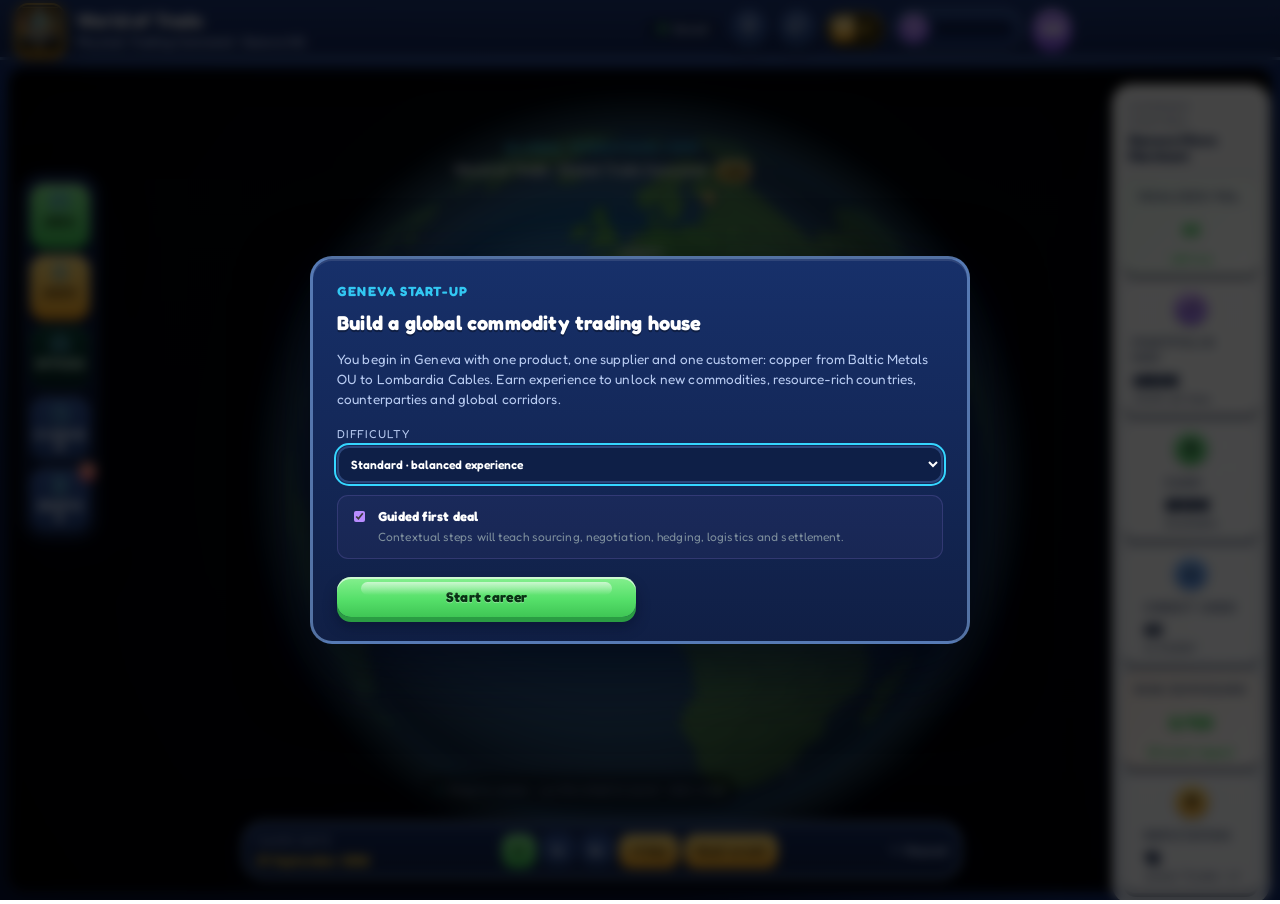
==== android-app/app/src/main/assets/www/index.html @ 99abdc1e "Add files via upload" ====
<!DOCTYPE html>
<html lang="en">
<head>
  <meta charset="UTF-8" />
  <meta name="viewport" content="width=device-width, initial-scale=1.0" />
  <meta name="description" content="World of Trade — the global physical commodity trading, shipping, supply-chain, risk and industrial strategy simulator." />
  <meta name="theme-color" content="#061334" />
  <meta name="mobile-web-app-capable" content="yes" />
  <meta name="apple-mobile-web-app-capable" content="yes" />
  <meta name="apple-mobile-web-app-status-bar-style" content="black-translucent" />
  <link rel="manifest" href="manifest.webmanifest" />
  <link rel="icon" href="world-of-trade-premium-icon-192.png" type="image/png" />
  <link rel="apple-touch-icon" href="world-of-trade-premium-icon-192.png" />
  <link rel="preload" as="image" href="world-of-trade-premium-logo.webp" type="image/webp" fetchpriority="high" />
  <link rel="preload" as="image" href="earth_day_realistic_2048.webp" type="image/webp" fetchpriority="high" />
  <title>World of Trade — Physical Commodity Trading Simulator</title>
<link rel="preconnect" href="https://fonts.googleapis.com" />
<link rel="preconnect" href="https://fonts.gstatic.com" crossorigin />
<link rel="stylesheet" href="https://fonts.googleapis.com/css2?family=Fredoka:wght@400;500;600;700&family=Baloo+2:wght@600;700;800&display=swap" />
<link rel="stylesheet" href="styles.css?v=50.0.0" />
  <link rel="stylesheet" href="native-shell.css?v=50.0.0" />
  <script>
    (() => {
      const boot = window.__WOT_BOOT__ = { startedAt: Date.now(), status: 'HTML loaded', progress: 4, failed: false };
      const getSplash = () => document.getElementById('wotSplash');
      const setStatus = (message, progress) => {
        boot.status = message || boot.status;
        if (Number.isFinite(progress)) boot.progress = Math.max(0, Math.min(100, progress));
        const status = document.getElementById('wotBootStatus');
        const fill = document.getElementById('wotBootProgress');
        if (status) status.textContent = boot.status;
        if (fill) fill.style.width = `${boot.progress}%`;
      };
      const hideSplash = () => {
        const splash = getSplash();
        if (!splash) return;
        splash.classList.add('hide');
        setTimeout(() => splash.remove(), 520);
      };
      const showFailure = error => {
        if (window.__WOT_APP_READY__) return;
        boot.failed = true;
        boot.error = error?.message || String(error || 'Unknown startup error');
        const splash = getSplash();
        if (!splash) return;
        splash.classList.add('boot-failed');
        const title = document.getElementById('wotBootTitle');
        const status = document.getElementById('wotBootStatus');
        const recovery = document.getElementById('wotBootRecovery');
        if (title) title.textContent = 'Startup needs repair';
        if (status) status.textContent = 'A required game file is missing or an old cached version is active.';
        if (recovery) recovery.hidden = false;
      };
      window.__WOT_SET_BOOT_STATUS__ = setStatus;
      window.__WOT_BOOT_FAIL__ = showFailure;
      window.__WOT_CONTINUE_BASIC__ = () => {
        document.body.classList.add('webgl-fallback');
        hideSplash();
      };
      window.__WOT_REPAIR_AND_RELOAD__ = async () => {
        setStatus('Clearing old game cache…', 12);
        try {
          if ('caches' in window) {
            const keys = await caches.keys();
            await Promise.all(keys.filter(key => key.startsWith('world-of-trade-') || key.startsWith('shippy-')).map(key => caches.delete(key)));
          }
          if ('serviceWorker' in navigator) {
            const registrations = await navigator.serviceWorker.getRegistrations();
            await Promise.all(registrations.map(registration => registration.unregister()));
          }
        } catch (error) { console.warn('Cache repair was partial', error); }
        const url = new URL(location.href);
        url.searchParams.set('repair', Date.now().toString());
        location.replace(url.toString());
      };
      window.addEventListener('wot-ready', () => {
        const wait = Math.max(0, 420 - (Date.now() - boot.startedAt));
        setTimeout(hideSplash, wait);
      }, { once: true });
      window.addEventListener('unhandledrejection', event => {
        if (!window.__WOT_APP_READY__) showFailure(event.reason);
      });
      setTimeout(() => {
        if (!window.__WOT_APP_READY__) showFailure(new Error('Startup timeout'));
      }, 10000);
    })();
  </script>
</head>
<body>
  <div class="wot-splash" id="wotSplash" aria-hidden="true">
    <div class="wot-splash-inner">
      <img class="wot-splash-logo" src="world-of-trade-premium-logo.webp" width="760" height="683" alt="World of Trade — Physical Commodity Trading">
      <div class="wot-splash-loader"><span id="wotBootProgress"></span></div>
      <div class="wot-boot-title" id="wotBootTitle">World of Trade</div>
      <div class="wot-boot-status" id="wotBootStatus">Loading game files…</div>
      <div class="wot-boot-recovery" id="wotBootRecovery" hidden>
        <button type="button" onclick="window.__WOT_REPAIR_AND_RELOAD__()">Repair cache and reload</button>
        <button type="button" class="secondary" onclick="window.__WOT_CONTINUE_BASIC__()">Open basic interface</button>
        <small>Your saved career will not be deleted.</small>
      </div>
    </div>
  </div>
  <div class="app-shell">
    <header class="topbar">
      <div class="brand-block">
        <div class="brand-mark"><img src="world-of-trade-premium-icon-192.png" width="48" height="48" alt="World of Trade logo"></div>
        <div>
          <div class="brand-name">World of Trade <span class="prestige-badge hidden" id="prestigeBadge" title="Prestige level"></span></div>
          <div class="brand-subtitle" data-i18n="brand.subtitle">Physical Trading Command · Geneva HQ</div>
        </div>
      </div>

      <div class="top-metrics open" id="overviewPanel" aria-label="Always visible company metrics" aria-hidden="false">
        <div class="metrics-rail-title"><span>Company control</span><strong id="stageMetric">Geneva Micro Merchant</strong></div>
        <div class="top-metric pnl-rail"><span>Realized P&amp;L</span><strong id="realizedPnlMetric">$0</strong><small id="activePnlRail">$0 live</small></div>
        <div class="top-metric"><span data-term="nav" data-i18n="metric.nav">Portfolio NAV</span><strong id="navMetric">$500K</strong><small id="navDelta">Base 100</small></div>
        <div class="top-metric"><span data-i18n="metric.cash">Cash</span><strong id="cashMetric">$500K</strong><small id="cashDelta">Available</small></div>
        <div class="top-metric"><span data-term="creditline" data-i18n="metric.credit">Credit used</span><strong id="creditMetric">$0</strong><small id="creditSub">of $1.50M</small></div>
        <div class="top-metric risk-rail"><span>Risk exposure</span><strong id="riskMetric">0/100</strong><small id="riskImpactMetric">$0 event impact</small></div>
        <div class="top-metric"><span data-i18n="metric.reputation">Reputation</span><strong id="repMetric">12</strong><small id="rankMetric">Micro Merchant · L1</small></div>
      </div>

      <div class="top-actions">
        <div class="save-status" id="saveStatus" role="status" aria-live="polite"><span></span><b>Saved</b></div>
        <button class="icon-button install-button hidden" id="installButton" data-i18n-title="btn.install" title="Install World of Trade" aria-label="Install app">⬇</button>
        <button class="icon-button notif-button" id="openNotificationsButton" data-i18n-title="btn.notifications" title="Notifications" aria-label="Notifications">🔔<em class="notif-badge hidden" id="notificationsBadge">0</em></button>
        <button class="icon-button" id="resetButton" data-i18n-title="btn.newCareer" title="New career" aria-label="New career">↻</button>
        <div class="gold-chip" id="goldChip" data-i18n-title="gold.title" title="Gold bars">
          <span class="gold-ic"></span><b id="goldBarsLabel">0</b>
        </div>
        <div class="xp-chip" id="xpChip" title="Experience level">
          <span class="xp-star"><b id="xpLevelLabel">1</b></span>
          <div class="xp-bar"><span id="xpFill"></span></div>
        </div>
        <button class="profile-button" id="profileButton" data-i18n-title="btn.profile" title="Player profile" aria-label="Open player profile">GB</button>
      </div>
    </header>

    <main class="game-layout">
      <aside class="left-panel glass-panel" id="leftDrawer" aria-hidden="true">
        <div class="drawer-head"><div><span class="eyebrow">Command center</span><strong id="drawerTitle">Trading desk</strong></div><button class="icon-button small" id="closeLeftPanel" aria-label="Close menu">×</button></div>
        <!-- v46 · navigazione a due livelli: 5 aree, poi le schede dell'area attiva -->
        <div class="panel-groups" id="panelGroups" role="tablist" aria-label="Panel areas"></div>
        <div class="panel-tabs" id="panelTabs" role="tablist">
          <button class="panel-tab active" data-left-tab="portfolio" data-group="desk">Desk</button>
          <button class="panel-tab" data-left-tab="opportunities" data-group="desk">Market</button>
          <button class="panel-tab rival-tab" data-left-tab="rivals" data-group="desk">Rivals</button>
          <button class="panel-tab" data-left-tab="counterparties" data-group="desk">Network</button>

          <button class="panel-tab" data-left-tab="inventory" data-group="ops">Inventory</button>
          <button class="panel-tab" data-left-tab="operations" data-group="ops">Operations</button>
          <button class="panel-tab supply-tab" data-left-tab="supply" data-group="ops">Supply</button>
          <button class="panel-tab contracts-tab" data-left-tab="contracts" data-group="ops">Contracts</button>
          <button class="panel-tab" data-left-tab="fleet" data-group="ops">Fleet</button>

          <button class="panel-tab" data-left-tab="risk" data-group="riskfin">Risk</button>
          <button class="panel-tab" data-left-tab="finance" data-group="riskfin">Treasury</button>
          <button class="panel-tab compliance-tab" data-left-tab="compliance" data-group="riskfin">Compliance</button>
          <button class="panel-tab performance-tab" data-left-tab="performance" data-group="riskfin">Performance</button>
          <button class="panel-tab" data-left-tab="events" data-group="riskfin">World</button>

          <button class="panel-tab strategy-tab" data-left-tab="strategy" data-group="growth">Strategy</button>
          <button class="panel-tab expansion-tab" data-left-tab="expansion" data-group="growth">Expansion</button>
          <button class="panel-tab empire-tab" data-left-tab="empire" data-group="growth">Empire</button>
          <button class="panel-tab shop-tab" data-left-tab="shop" data-group="growth">Shop</button>
          <button class="panel-tab" data-left-tab="hq" data-group="growth">HQ</button>

          <button class="panel-tab" data-left-tab="career" data-group="career">Career</button>
          <button class="panel-tab leaderboard-tab" data-left-tab="leaderboard" data-group="career">Ranking</button>
          <button class="panel-tab" data-left-tab="academy" data-group="career">Academy</button>
        </div>

        <section id="left-portfolio" class="left-section active">
          <div class="portfolio-hero">
            <span class="eyebrow">Equity curve</span>
            <div class="portfolio-value" id="portfolioValue">$1,000,000</div>
            <div class="portfolio-return" id="portfolioReturn">0.0% since inception</div>
            <svg id="equityChart" viewBox="0 0 260 72" preserveAspectRatio="none" aria-label="Portfolio performance">
              <defs>
                <linearGradient id="equityFillUp" x1="0" y1="0" x2="0" y2="1">
                  <stop offset="0%" stop-color="rgba(97,242,166,.42)"/><stop offset="100%" stop-color="rgba(97,242,166,0)"/>
                </linearGradient>
                <linearGradient id="equityFillDown" x1="0" y1="0" x2="0" y2="1">
                  <stop offset="0%" stop-color="rgba(255,100,121,.38)"/><stop offset="100%" stop-color="rgba(255,100,121,0)"/>
                </linearGradient>
              </defs>
              <path id="equityArea" d=""/><polyline id="equityLine" points=""/>
            </svg>
          </div>
          <div class="mini-stats">
            <div><span>Invested</span><strong id="investedMetric">$0</strong></div>
            <div><span>Active P&amp;L</span><strong id="activePnlMetric">$0</strong></div>
            <div><span>Closed deals</span><strong id="completedMetric">0</strong></div>
            <div><span>Credit available</span><strong id="creditAvailableMetric">$6.00M</strong></div>
          </div>
          <div class="section-head"><div><span class="eyebrow">Deal book</span><h2>Active operations</h2></div><span class="count-chip" id="activeCount">0</span></div>
          <div id="activeDealsList" class="deal-list"></div>
          <div class="section-head history-head"><div><span class="eyebrow">Track record</span><h2>Latest results</h2></div></div>
          <div id="historyList" class="history-list"></div>
        </section>

        <section id="left-inventory" class="left-section">
          <div class="section-copy"><span class="eyebrow">Physical inventory</span><h2>Cargo under control</h2><p>Track quantity, value, location and operational phase for every physical cargo.</p></div>
          <div class="inventory-summary" id="inventorySummary"></div><div id="inventoryList" class="inventory-list"></div>
        </section>

        <section id="left-operations" class="left-section">
          <div class="section-copy"><span class="eyebrow">Operations center</span><h2>Contracts, transport and documents</h2><p>Monitor execution, carriers, storage, document readiness and operational blockers.</p></div>
          <div class="operations-summary" id="operationsSummary"></div><div id="operationsList" class="operations-list"></div>
        </section>

        <section id="left-supply" class="left-section supply-section">
          <div class="section-copy"><span class="eyebrow">Supply chain control tower</span><h2>Resilience, capacity and procurement</h2><p>Monitor congestion, cargo-at-risk and long-term supplier commitments across the global network.</p></div>
          <div id="supplyChainSummary" class="supply-chain-summary"></div>
          <div class="section-head history-head"><div><span class="eyebrow">Network conditions</span><h2>Route congestion</h2></div></div>
          <div id="routeConditionList" class="route-condition-list"></div>
          <div class="section-head history-head"><div><span class="eyebrow">Strategic sourcing</span><h2>Procurement agreements</h2></div></div>
          <div id="procurementAgreementList" class="procurement-agreement-list"></div>
          <div class="section-head history-head"><div><span class="eyebrow">Cargo exposure</span><h2>Inventory in motion</h2></div></div>
          <div id="supplyChainCargoList" class="supply-cargo-list"></div>
        </section>

        <section id="left-contracts" class="left-section contracts-section">
          <div class="section-copy"><span class="eyebrow">Contracts &amp; credit</span><h2>Contract lifecycle and receivables</h2><p>Track nominations, delivery, invoices, buyer limits and cash collection after the physical cargo has arrived.</p></div>
          <div id="contractSummary" class="contract-summary"></div>
          <div class="section-head history-head"><div><span class="eyebrow">Live contracts</span><h2>Execution lifecycle</h2></div></div>
          <div id="contractList" class="contract-list"></div>
          <div class="section-head history-head"><div><span class="eyebrow">Receivables ledger</span><h2>Invoices and collection</h2></div></div>
          <div id="receivableList" class="receivable-list"></div>
          <div class="section-head history-head"><div><span class="eyebrow">Credit committee</span><h2>Limit requests</h2></div></div>
          <div id="creditRequestList" class="credit-request-list"></div>
        </section>

        <section id="left-fleet" class="left-section">
          <div class="section-copy"><span class="eyebrow">Fleet desk</span><h2>Vessels and chartering</h2><p>Charter logistics assets, assign them to deals and monitor capacity, position and remaining days.</p></div>
          <div class="fleet-summary" id="fleetSummary"></div><div id="fleetList" class="fleet-list"></div>
          <div class="section-head history-head"><div><span class="eyebrow">Charter market</span><h2>Available assets</h2></div></div>
          <div id="charterMarketList" class="fleet-list charter-market-list"></div>
        </section>

        <section id="left-risk" class="left-section">
          <div class="section-copy"><span class="eyebrow">Risk dashboard</span><h2>Desk exposures</h2><p>Monitor flat-price risk, FX, concentration, liquidity and credit utilization.</p></div>
          <div id="riskDashboard" class="risk-dashboard"></div>
        </section>

        <section id="left-opportunities" class="left-section">
          <div class="section-copy"><span class="eyebrow">Opportunity market</span><h2>Choose where to trade</h2><p>Compare return, capital, duration and risk. Offers refresh every week.</p></div>
          <div id="marketCycleSummary" class="market-cycle-summary"></div><div id="opportunityList" class="opportunity-list"></div>
        </section>

        <section id="left-rivals" class="left-section rivals-section">
          <div class="section-copy"><span class="eyebrow">Competitive intelligence</span><h2>AI rival desks</h2><p>Simulated trading houses compete for the same tenders. Their activity changes margins, acceptance probability and availability.</p></div>
          <div id="rivalSummary" class="rival-summary"></div>
          <div id="rivalOpportunityList" class="rival-opportunity-list"></div>
          <div class="section-head history-head"><div><span class="eyebrow">Scouting</span><h2>Rival desks</h2></div></div>
          <div id="rivalRoster" class="rival-roster"></div>
          <div class="section-head history-head"><div><span class="eyebrow">Tender tape</span><h2>Recent awards</h2></div></div>
          <div id="rivalFeed" class="rival-feed"></div>
        </section>

        <section id="left-strategy" class="left-section strategy-section">
          <div class="section-copy"><span class="eyebrow">Board &amp; market cycle</span><h2>Trading house strategy</h2><p>Choose a desk doctrine, read seasonal physical demand and build toward an integrated global merchant.</p></div>
          <div id="strategySummary" class="strategy-summary"></div>
          <div class="section-head history-head"><div><span class="eyebrow">Seasonal flow</span><h2>Demand pulse</h2></div></div>
          <div id="seasonDemandGrid" class="season-demand-grid"></div>
          <div class="section-head history-head"><div><span class="eyebrow">Desk doctrine</span><h2>Operating model</h2></div></div>
          <div id="doctrineList" class="doctrine-list"></div>
          <div class="section-head history-head"><div><span class="eyebrow">Board mandate</span><h2>Long-term objectives</h2></div></div>
          <div id="boardMandates" class="board-mandates"></div>
        </section>

        <section id="left-expansion" class="left-section expansion-section">
          <div class="section-copy"><span class="eyebrow">Strategic growth office</span><h2>Build the merchant house</h2><p>Upgrade Geneva HQ, open offices around the world, specialise the desk, earn market credibility and build a multinational commodity merchant.</p></div>
          <div id="expansionSummary" class="expansion-summary"></div>
          <div class="section-head history-head"><div><span class="eyebrow">Geneva headquarters</span><h2>HQ development roadmap</h2></div></div>
          <div id="hqGrowthPanel" class="hq-growth-panel"></div>
          <div class="section-head history-head"><div><span class="eyebrow">International footprint</span><h2>Global office network</h2></div></div>
          <div id="globalOfficeSummary" class="global-office-summary"></div>
          <div id="officeUnlockRoadmap" class="office-unlock-roadmap"></div>
          <div id="globalOfficePipeline" class="global-office-pipeline"></div>
          <div id="globalOfficeNetwork" class="global-office-network"></div>
          <div class="section-head history-head"><div><span class="eyebrow">Trading identity</span><h2>Desk specialisation</h2></div></div>
          <div id="deskSpecialisationList" class="desk-specialisation-list"></div>
          <div class="section-head history-head"><div><span class="eyebrow">Commercial franchise</span><h2>Market reputation</h2></div></div>
          <div id="marketReputationGrid" class="market-reputation-grid"></div>
          <div class="section-head history-head"><div><span class="eyebrow">Long-term business</span><h2>Framework &amp; offtake agreements</h2></div></div>
          <div id="commercialFrameworkList" class="commercial-framework-list"></div>
          <div class="section-head history-head"><div><span class="eyebrow">Crisis management</span><h2>Active response playbooks</h2></div></div>
          <div id="crisisResponseList" class="crisis-response-list"></div>
        </section>

        <section id="left-counterparties" class="left-section">
          <div class="section-copy"><span class="eyebrow">Commercial network</span><h2>Buyers and suppliers</h2><p>Commercial relationships change with punctuality, claims, execution and results.</p></div>
          <div id="counterpartySummary" class="network-summary"></div><div id="counterpartyList" class="counterparty-list"></div>
        </section>


        <section id="left-compliance" class="left-section compliance-section">
          <div class="section-copy"><span class="eyebrow">Compliance desk</span><h2>KYC, sanctions and decision journal</h2><p>Clear higher-risk routes, monitor live cargoes and review the decisions that shaped the desk’s P&amp;L.</p></div>
          <div id="complianceSummary" class="compliance-summary"></div>
          <div class="section-head history-head"><div><span class="eyebrow">Review queue</span><h2>Enhanced due diligence</h2></div></div>
          <div id="complianceQueue" class="compliance-queue"></div>
          <div class="section-head history-head"><div><span class="eyebrow">Live monitoring</span><h2>Active cargo compliance</h2></div></div>
          <div id="complianceActiveDeals" class="compliance-active-list"></div>
          <div class="section-head history-head"><div><span class="eyebrow">Decision audit trail</span><h2>Trade journal</h2></div></div>
          <div id="tradeJournalList" class="trade-journal-list"></div>
        </section>

        <section id="left-events" class="left-section">
          <div class="section-copy"><span class="eyebrow">Global risk intelligence</span><h2>Geopolitics, macro, weather and execution risk</h2><p>Every shock changes prices, freight, financing, credit, timing and the P&amp;L of your commodity trading firm.</p></div>
          <div id="worldSummary" class="world-summary"></div><div id="worldEventList" class="world-event-list"></div>
        </section>

        <section id="left-finance" class="left-section">
          <div class="section-copy"><span class="eyebrow">Treasury desk</span><h2>Funding and collateral</h2><p>Manage credit, trade finance, futures collateral, interest and margin calls.</p></div>
          <div id="financeSummary" class="finance-summary"></div><div id="financeDealList" class="finance-list"></div>
          <div class="section-head history-head"><div><span class="eyebrow">Banking network</span><h2>Available facilities</h2></div></div><div id="bankingList" class="finance-list"></div>
        </section>

        <section id="left-performance" class="left-section performance-section">
          <div class="section-copy"><span class="eyebrow">Performance office</span><h2>P&amp;L, capital and scenario lab</h2><p>Explain earnings, set the board liquidity mandate and test whether the trading house survives severe market shocks.</p></div>
          <div id="performanceSummary" class="performance-summary"></div>
          <div class="section-head history-head"><div><span class="eyebrow">Management accounts</span><h2>P&amp;L attribution</h2></div></div>
          <div id="pnlAttribution" class="pnl-attribution"></div>
          <div class="section-head history-head"><div><span class="eyebrow">Board capital mandate</span><h2>Capital allocation policy</h2></div></div>
          <div id="capitalPolicyList" class="capital-policy-list"></div>
          <div class="section-head history-head"><div><span class="eyebrow">Risk laboratory</span><h2>Stress scenarios</h2></div></div>
          <div id="stressScenarioList" class="stress-scenario-list"></div>
          <div id="stressResult" class="stress-result"></div>
        </section>

        <section id="left-academy" class="left-section">
          <div class="section-copy"><span class="eyebrow">WoT Academy</span><h2>Learn by trading</h2><p>Short lessons, quizzes and a glossary linked to real operations.</p></div>
          <div id="academySummary" class="academy-summary"></div><div id="academyLessonList" class="academy-list"></div>
          <div class="section-head history-head"><div><span class="eyebrow">Glossary</span><h2>Key concepts</h2></div></div><div id="glossaryList" class="glossary-list"></div>
        </section>


        <section id="left-shop" class="left-section shop-section">
          <div class="shop-hero">
            <div class="shop-hero-icon">▦</div>
            <div><span class="eyebrow">Trading empire store</span><h2>Build permanent capacity</h2><p>Purchase vessels, warehouses and logistics infrastructure. Every order occupies a project team until delivery and creates permanent operating advantages.</p></div>
          </div>
          <div id="shopSummary" class="shop-summary"></div>
          <div class="section-head history-head"><div><span class="eyebrow">Project teams</span><h2>Orders under construction</h2></div><span class="count-chip" id="shopQueueCount">0</span></div>
          <div id="shopBuildQueue" class="shop-build-queue"></div>
          <div class="shop-category-tabs" id="shopCategoryTabs">
            <button class="active" data-shop-category="all">All</button>
            <button data-shop-category="fleet">Ships</button>
            <button data-shop-category="storage">Warehouses</button>
            <button data-shop-category="infrastructure">Infrastructure</button>
          </div>
          <div id="shopCatalogList" class="shop-catalog-list"></div>
        </section>

        <section id="left-empire" class="left-section empire-section">
          <div class="section-copy"><span class="eyebrow">Vertical integration</span><h2>Build your trading empire</h2><p>Invest in upstream, midstream and downstream. Each asset requires capital and construction time, then generates income and permanent advantages.</p></div>
          <div id="investmentSummary" class="investment-summary"></div>
          <div id="builderQueue" class="builder-queue"></div>
          <div class="empire-chain-tabs" id="empireChainTabs">
            <button class="active" data-empire-chain="all">All</button><button data-empire-chain="upstream">Upstream</button><button data-empire-chain="midstream">Midstream</button><button data-empire-chain="downstream">Downstream</button>
          </div>
          <div id="investmentList" class="investment-list"></div>
        </section>

        <section id="left-hq" class="left-section">
          <div class="section-copy"><span class="eyebrow">Trading house</span><h2>HQ management</h2><p>Build and manage international offices, project teams and specialist staff across the global trading network.</p></div>
          <div id="hqSummary" class="management-summary"></div><div id="officeList" class="management-list"></div>
          <div class="section-head history-head"><div><span class="eyebrow">Team</span><h2>Specialists</h2></div></div><div id="staffList" class="management-list"></div>
        </section>

        <section id="left-career" class="left-section">
          <div class="section-copy"><span class="eyebrow">Career progression</span><h2>Role and missions</h2><p>Build your track record and progress from Junior Trader to Global Desk Head.</p></div>
          <div id="careerSummary" class="management-summary"></div><div id="missionList" class="mission-list"></div>
          <div class="section-head" style="margin-top:24px"><div><span class="eyebrow">Trading analytics</span><h2>Performance breakdown</h2></div></div>
          <div id="analyticsPanel" class="analytics-panel"></div>
          <div class="section-head history-head"><div><span class="eyebrow">Milestones</span><h2>Achievements</h2></div></div>
          <div id="achievementGrid" class="achievement-grid"></div>
        </section>

        <section id="left-leaderboard" class="left-section leaderboard-section">
          <div class="section-copy"><span class="eyebrow">Career League</span><h2>World of Trade Ranking</h2><p>Compare your trading house by rating, P&amp;L, operations and risk discipline.</p></div>
          <div id="leaderboardSummary" class="leaderboard-summary"></div>
          <div id="leaderboardProfile" class="leaderboard-profile"></div>
          <div id="leaderboardTable" class="leaderboard-table"></div>
          <div class="section-head history-head"><div><span class="eyebrow">Season archive</span><h2>Season history</h2></div></div>
          <div id="seasonHistory" class="season-history"></div>
        </section>
      </aside>

      <section class="globe-stage" id="globeStage">
        <canvas id="earthCanvas" aria-hidden="true"></canvas>
        <canvas id="globeCanvas" aria-label="Interactive global-trading globe"></canvas>
        <div class="earth-loading" id="earthLoading"><span></span><strong>Loading realistic Earth</strong></div>

        <nav class="command-dock left-command-rail" aria-label="Main commands">
          <button class="command-button primary" id="openDeskButton" aria-label="Open command center"><span>☰</span><b data-i18n="dock.desk">Desk</b></button>
          <button class="command-button shop-command" id="openShopButton" aria-label="Open trading empire shop" title="Trading Empire Shop · S"><span>▦</span><b data-i18n="dock.shop">Shop</b><em class="command-badge hidden" id="shopBadge">0</em></button>
          <button class="command-button offices-command" id="openOfficesButton" aria-label="Open global office network" title="Global Office Network · O"><span>⌂</span><b>Offices</b><em class="command-badge hidden" id="officeBadge">0</em></button>
          <button class="command-button" id="toggleOverviewButton" aria-label="Focus permanent company metrics"><span>◇</span><b data-i18n="dock.overview">Overview</b></button>
          <button class="command-button briefing-command" id="openBriefingButton" aria-label="Open daily briefing" title="Daily briefing · B"><span>☷</span><b data-i18n="dock.briefing">Briefing</b><em class="command-badge hidden" id="briefingBadge">0</em></button>
        </nav>
        <nav class="utility-dock right-command-rail" aria-label="World controls">
          <button class="command-button" id="toggleMarketsButton" aria-label="Show markets"><span>⌁</span><b data-i18n="dock.markets">Markets</b></button>
          <button class="command-button" id="toggleLayersButton" aria-label="Show layers"><span>◎</span><b data-i18n="dock.layers">Layers</b></button>
          <button class="command-button icon-only" id="openSearchButton" aria-label="Search the world" title="Search · Ctrl K"><span>⌕</span><b data-i18n="dock.search">Search</b></button>
          <button class="command-button icon-only" id="openShortcutsButton" aria-label="Keyboard shortcuts" title="Keyboard shortcuts · ?"><span>⌨</span><b data-i18n="dock.keys">Keys</b></button>
          <button class="command-button icon-only" id="openGlossaryButton" aria-label="Trading glossary" title="Trading glossary · G"><span>📖</span><b data-i18n="dock.glossary">Glossary</b></button>
        </nav>
        <button class="map-clean-button" id="cleanViewButton" aria-label="Hide all panels">Full globe</button>
        <div class="drawer-backdrop" id="drawerBackdrop" aria-hidden="true"></div>

        <div class="globe-header">
          <div><span class="eyebrow">Global operations view</span><h1>World of Trade · Global Trade Command <span class="version-badge">v50</span></h1></div>
          <div class="market-strip" id="marketStrip" aria-label="Markets" aria-hidden="true">
            <div class="market-ticker"><span>Copper</span><strong id="copperPrice">$9,500/t</strong><small id="copperMove">+0.0%</small><i class="ticker-spark" id="copperSpark"></i><em id="copperTermStructure" class="term-struct"></em></div>
            <div class="market-ticker"><span>Aluminium</span><strong id="aluminiumPrice">$2,450/t</strong><small id="aluminiumMove">+0.0%</small><i class="ticker-spark" id="aluminiumSpark"></i><em id="aluminiumTermStructure" class="term-struct"></em></div>
            <div class="market-ticker"><span>Urea</span><strong id="ureaPrice">$360/t</strong><small id="ureaMove">+0.0%</small><i class="ticker-spark" id="ureaSpark"></i><em id="ureaTermStructure" class="term-struct"></em></div>
            <div class="market-ticker"><span>Crude</span><strong id="crudePrice">$78.50/bbl</strong><small id="crudeMove">+0.0%</small><i class="ticker-spark" id="crudeSpark"></i><em id="crudeTermStructure" class="term-struct"></em></div>
            <div class="market-ticker"><span>Wheat</span><strong id="wheatPrice">$245/t</strong><small id="wheatMove">+0.0%</small><i class="ticker-spark" id="wheatSpark"></i><em id="wheatTermStructure" class="term-struct"></em></div>
            <div class="market-ticker"><span>Iron ore</span><strong id="ironorePrice">$108/t</strong><small id="ironoreMove">+0.0%</small><i class="ticker-spark" id="ironoreSpark"></i><em id="ironoreTermStructure" class="term-struct"></em></div>
            <div class="market-ticker"><span>Coffee</span><strong id="coffeePrice">$4,200/t</strong><small id="coffeeMove">+0.0%</small><i class="ticker-spark" id="coffeeSpark"></i><em id="coffeeTermStructure" class="term-struct"></em></div>
            <div class="market-ticker"><span>EUR/USD</span><strong id="eurusdPrice">1.1000</strong><small id="eurusdMove">+0.0%</small></div>
            <div class="market-ticker"><span>Freight</span><strong id="freightPrice">100.0</strong><small id="freightMove">+0.0%</small></div>
            <div class="market-ticker"><span>Zinc</span><strong id="zincPrice">$2,800/t</strong><small id="zincMove">+0.0%</small><i class="ticker-spark" id="zincSpark"></i><em id="zincTermStructure" class="term-struct"></em></div>
            <div class="market-ticker"><span>Nickel</span><strong id="nickelPrice">$16,000/t</strong><small id="nickelMove">+0.0%</small><i class="ticker-spark" id="nickelSpark"></i><em id="nickelTermStructure" class="term-struct"></em></div>
            <div class="market-ticker"><span>LNG</span><strong id="lngPrice">$12.50/MMBtu</strong><small id="lngMove">+0.0%</small><i class="ticker-spark" id="lngSpark"></i></div>
          </div>
        </div>

        <div class="world-event-ticker hidden" id="worldEventTicker"><span>Global alert</span><strong id="worldEventTickerText"></strong><button id="openWorldEventsButton">Open intelligence</button></div>

        <div class="layer-controls" id="layerControls" aria-label="Globe layers" aria-hidden="true">
          <button class="layer-button active" data-layer="opportunities"><span class="layer-icon">◎</span>Opportunities</button>
          <button class="layer-button active" data-layer="portfolio"><span class="layer-icon">↗</span>Portfolio</button>
          <button class="layer-button" data-layer="risk"><span class="layer-icon">!</span>Risk</button>
          <button class="layer-button active" data-layer="logistics"><span class="layer-icon">⌁</span>Logistics</button>
          <div class="layer-separator"></div>
          <button class="layer-button active" data-globe-option="labels"><span class="layer-icon">Aa</span>Labels</button>
          <button class="layer-button active" data-globe-option="clouds"><span class="layer-icon">☁</span>Clouds</button>
          <button class="layer-button active" data-globe-option="night"><span class="layer-icon">◐</span>Night lights</button>
          <button class="layer-button" data-globe-option="autoRotate"><span class="layer-icon">↻</span>Auto rotate</button>
          <button class="layer-button" data-globe-option="cinematic"><span class="layer-icon">□</span>Cinematic</button>
        </div>

        <div class="globe-tooltip" id="globeTooltip" aria-hidden="true"></div>
        <section class="live-tracker" id="liveTracker" aria-hidden="true">
          <div class="tracker-head"><div><span>Live cargo</span><strong id="trackerTitle">Cargo</strong></div><button id="closeTrackerButton" aria-label="Close tracker">×</button></div>
          <div class="tracker-route" id="trackerRoute">Origin → Destination</div>
          <div class="tracker-progress"><span id="trackerProgressBar"></span></div>
          <div class="tracker-grid">
            <div><span>Progress</span><strong id="trackerProgress">0%</strong></div>
            <div><span>ETA</span><strong id="trackerEta">—</strong></div>
            <div><span>Mode</span><strong id="trackerMode">—</strong></div>
            <div><span>Live P&amp;L</span><strong id="trackerPnl">$0</strong></div>
          </div>
          <div class="tracker-actions"><button id="followCargoButton">Follow cargo</button><button id="openCargoButton">Open deal</button></div>
        </section>

        <section class="briefing-panel" id="briefingPanel" aria-hidden="true">
          <div class="briefing-head">
            <div><span class="eyebrow">Daily command brief</span><h2 id="briefingTitle">Trading priorities</h2></div>
            <button id="closeBriefingButton" aria-label="Close briefing">×</button>
          </div>
          <div class="briefing-date" id="briefingDate"></div>
          <div class="briefing-scorecard" id="briefingScorecard"></div>
          <div class="briefing-priorities" id="briefingPriorities"></div>
          <div class="briefing-actions" id="briefingActions"></div>
        </section>

        <!-- v47 · riflettore del tutorial: ritaglia l'elemento di cui si sta parlando -->
    <div class="tutorial-spotlight" id="tutorialSpotlight" hidden aria-hidden="true"></div>
    <div class="tutorial-spotlight-hint" id="tutorialSpotlightHint" hidden aria-hidden="true"></div>
    <aside class="tutorial-coach" id="tutorialCoach" aria-hidden="true">
          <div class="tutorial-progress"><span id="tutorialProgressBar"></span></div>
          <div class="tutorial-topline"><span id="tutorialStepLabel">Guided career</span><button id="skipTutorialButton" aria-label="Skip guided career">Skip</button></div>
          <h3 id="tutorialTitle">Welcome to your desk</h3>
          <p id="tutorialCopy"></p>
          <div class="tutorial-actions"><button class="secondary" id="tutorialBackButton">Back</button><button id="tutorialActionButton">Continue</button></div>
        </aside>

        <div class="globe-hint" id="globeHint"><span class="mouse-icon">↔</span>Drag to rotate · use the wheel to zoom · click a hub</div>
        <div class="globe-legend" id="globeLegend" aria-hidden="true"><span><i class="legend-dot hq"></i>HQ</span><span><i class="legend-dot supplier"></i>Supplier</span><span><i class="legend-dot customer"></i>Customer</span><span><i class="legend-dot port"></i>Port</span><span><i class="legend-dot shipment"></i>Moving cargo</span><span><i class="legend-dot investment"></i>Owned asset</span></div>

        <div class="event-banner hidden" id="eventBanner"><div class="event-pulse"></div><div><span>Decision required</span><strong id="eventBannerText">Operational event</strong></div><button id="openEventButton">Open</button></div>

        <div class="time-control glass-panel">
          <div class="game-date"><span data-i18n="globe.date">Game date</span><strong id="gameDate">September 1, 2026</strong></div>
          <div class="time-buttons"><button class="time-button active" id="pauseButton" data-i18n-title="time.pause" title="Pause">Ⅱ</button><button class="time-button" data-speed="1">1×</button><button class="time-button" data-speed="5">5×</button><button class="time-button next" id="nextDayButton" data-i18n="time.day">+1 day</button><button class="time-button next" id="nextEventButton" data-i18n="time.event">Next event</button></div>
          <div class="clock-status"><span id="clockDot"></span><strong id="clockStatus">Paused</strong></div>
        </div>
      </section>

      <aside class="right-panel glass-panel" id="rightInspector" aria-hidden="true">
        <div class="inspector-topline"><span class="eyebrow" id="inspectorEyebrow">Headquarters</span><button class="icon-button small" id="closeInspector" aria-label="Close details">×</button></div>
        <div id="inspectorContent" class="inspector-content"></div>
      </aside>
    </main>
  </div>

  <div class="toast hidden" id="toast" role="status"></div>
  <div class="toast-stack" id="toastStack" aria-live="polite" aria-atomic="false"></div>

  <div class="shortcuts-overlay" id="shortcutsOverlay" aria-hidden="true" role="dialog" aria-label="Keyboard shortcuts">
    <div class="shortcuts-card">
      <div class="shortcuts-head">
        <h2 data-i18n="dlg.shortcuts.title">Keyboard shortcuts</h2>
        <button class="shortcuts-close" id="shortcutsCloseButton" aria-label="Close">×</button>
      </div>
      <div class="shortcuts-grid">
        <div class="shortcuts-col">
          <div class="shortcuts-col-title" data-i18n="shortcuts.nav">Navigation</div>
          <div class="shortcut-row"><span data-i18n="sc.command">Command center</span><kbd>Esc</kbd></div>
          <div class="shortcut-row"><span data-i18n="sc.search">Global search</span><span><kbd>Ctrl</kbd><kbd>K</kbd></span></div>
          <div class="shortcut-row"><span data-i18n="sc.market">Opportunity market</span><kbd>M</kbd></div>
          <div class="shortcut-row"><span data-i18n="sc.risk">Risk dashboard</span><kbd>R</kbd></div>
          <div class="shortcut-row"><span data-i18n="sc.perf">Performance office</span><kbd>P</kbd></div>
          <div class="shortcut-row"><span>Global office network</span><kbd>O</kbd></div>
          <div class="shortcut-row"><span data-i18n="sc.shop">Empire shop</span><kbd>S</kbd></div>
        </div>
        <div class="shortcuts-col">
          <div class="shortcuts-col-title" data-i18n="shortcuts.actions">Actions & view</div>
          <div class="shortcut-row"><span data-i18n="sc.briefing">Daily briefing</span><kbd>B</kbd></div>
          <div class="shortcut-row"><span data-i18n="sc.day">Advance one day</span><kbd>N</kbd></div>
          <div class="shortcut-row"><span data-i18n="sc.cinematic">Cinematic globe</span><kbd>F</kbd></div>
          <div class="shortcut-row"><span data-i18n="sc.glossary">Trading glossary</span><kbd>G</kbd></div>
          <div class="shortcut-row"><span data-i18n="sc.help">This help panel</span><kbd>?</kbd></div>
        </div>
      </div>
      <div class="shortcuts-foot"><span data-i18n="sc.footer">Press ? anytime to toggle this panel</span></div>
    </div>
  </div>

  <dialog id="confirmDialog" class="confirm-dialog">
    <form method="dialog"><span class="eyebrow">New career</span><h2>Reset your World of Trade career?</h2><p>Portfolio, deals, investments, ranking and reputation will return to their initial values.</p><div class="dialog-actions"><button value="cancel" class="button secondary">Cancel</button><button value="confirm" class="button danger">Reset career</button></div></form>
  </dialog>

  <dialog id="onboardingDialog" class="confirm-dialog onboarding-dialog">
    <form method="dialog"><span class="eyebrow">Geneva start-up</span><h2>Build a global commodity trading house</h2><p>You begin in Geneva with one product, one supplier and one customer: copper from Baltic Metals OU to Lombardia Cables. Earn experience to unlock new commodities, resource-rich countries, counterparties and global corridors.</p><label class="difficulty-field">Difficulty<select id="difficultySelect"><option value="guided">Guided · more capital and support</option><option value="standard" selected>Standard · balanced experience</option><option value="expert">Expert · reduced capital and liquidity</option></select></label><label class="tutorial-toggle"><input id="guidedTourToggle" type="checkbox" checked /><span><strong>Guided first deal</strong><small>Contextual steps will teach sourcing, negotiation, hedging, logistics and settlement.</small></span></label><div class="dialog-actions"><button value="start" class="button primary">Start career</button></div></form>
  </dialog>

  <dialog id="searchDialog" class="search-dialog">
    <form method="dialog">
      <div class="search-head"><span class="eyebrow">Global command</span><button value="cancel" aria-label="Close search">×</button></div>
      <label class="search-field"><span>⌕</span><input id="globalSearchInput" type="search" autocomplete="off" placeholder="Search cities, deals, commodities or functions…" /></label>
      <div class="search-results" id="globalSearchResults"></div>
      <div class="search-foot"><span>↑ ↓ navigate</span><span>Enter open</span><span>Esc close</span></div>
    </form>
  </dialog>

  <dialog id="slotDialog" class="slot-dialog">
    <form method="dialog">
      <div class="glossary-head">
        <div><span class="eyebrow" data-i18n="dlg.slots.eyebrow">Careers</span><h2 data-i18n="dlg.slots.title">Save slots</h2></div>
        <button value="close" class="glossary-close" aria-label="Close save slots">×</button>
      </div>
      <div class="slot-list" id="slotList"></div>
    </form>
  </dialog>
  <dialog id="notificationsDialog" class="notifications-dialog">
    <form method="dialog">
      <div class="glossary-head">
        <div><span class="eyebrow" data-i18n="dlg.notif.eyebrow">Activity</span><h2 data-i18n="dlg.notif.title">Notifications</h2></div>
        <button value="close" class="glossary-close" aria-label="Close notifications">×</button>
      </div>
      <div class="notifications-list" id="notificationsList"></div>
    </form>
  </dialog>
  <dialog id="dailyRewardDialog" class="daily-dialog">
    <form method="dialog">
      <div class="daily-glow"></div>
      <span class="eyebrow" data-i18n="daily.eyebrow">Market open</span>
      <h2 data-i18n="daily.title">Daily bonus</h2>
      <p class="daily-sub" id="dailyStreakSub">Day 1 in a row</p>
      <div class="daily-days" id="dailyDaysRow"></div>
      <div class="daily-reward-line" id="dailyRewardLine"></div>
      <div class="dialog-actions"><button value="claim" class="button primary" data-i18n="daily.claim">Claim</button></div>
    </form>
  </dialog>
  <div class="levelup-overlay" id="levelUpOverlay" aria-hidden="true">
    <div class="levelup-card">
      <div class="levelup-burst"></div>
      <div class="levelup-eyebrow">Level up!</div>
      <div class="levelup-badge"><span class="levelup-star">★</span><b id="levelUpNumber">2</b></div>
      <div class="levelup-title">Experience level increased</div>
      <div class="levelup-reward" id="levelUpReward">+$0 cash bonus</div>
    </div>
  </div>
  <!-- v46 · riepilogo di chiusura operazione -->
  <dialog id="settlementDialog" class="settlement-dialog">
    <form method="dialog">
      <div class="settlement-glow"></div>
      <span class="eyebrow" id="settlementVerdict">Cargo settled</span>
      <h2 id="settlementTitle">Deal</h2>
      <p class="settlement-route" id="settlementRoute"></p>
      <div class="settlement-lines" id="settlementLines"></div>
      <div class="settlement-total-row"><span>Net result</span><strong class="settlement-total" id="settlementTotal">$0</strong></div>
      <div class="dialog-actions"><button value="close" class="button primary">Continue trading</button></div>
    </form>
  </dialog>
  <dialog id="glossaryDialog" class="glossary-dialog">
    <form method="dialog">
      <div class="glossary-head">
        <div><span class="eyebrow" data-i18n="dlg.glossary.eyebrow">Reference</span><h2 data-i18n="dlg.glossary.title">Trading glossary</h2></div>
        <button value="close" class="glossary-close" aria-label="Close glossary">×</button>
      </div>
      <div class="glossary-list" id="glossaryDialogList"></div>
    </form>
  </dialog>
  <dialog id="victoryDialog" class="victory-dialog">
    <form method="dialog">
      <div class="victory-glow"></div>
      <div class="victory-crest">★</div>
      <span class="eyebrow">Integrated Major reached</span>
      <h2 id="victoryTitle">You've built a global trading house</h2>
      <p id="victoryCopy">Your enterprise valuation has crossed $50M — the top tier of the industry. Claim prestige to start a new career with permanent advantages, or keep building your empire.</p>
      <div class="victory-stats" id="victoryStats"></div>
      <div class="victory-prestige-note" id="victoryPrestigeNote"></div>
      <div class="dialog-actions">
        <button value="keep" class="button secondary">Keep playing</button>
        <button value="prestige" class="button primary">Claim prestige & restart</button>
      </div>
    </form>
  </dialog>
  <dialog id="profileDialog" class="profile-dialog">
    <form method="dialog">
      <div class="profile-dialog-head"><div><span class="eyebrow" data-i18n="profile.eyebrow">Player profile</span><h2 data-i18n="profile.title">Career & settings</h2></div><button value="cancel" aria-label="Close profile">×</button></div>
      <div class="profile-form-grid">
        <label><span data-i18n="profile.traderName">Trader name</span><input id="profileNameInput" maxlength="48" autocomplete="name" /></label>
        <label><span data-i18n="profile.house">Trading house</span><input id="companyNameInput" maxlength="48" /></label>
        <label><span data-i18n="profile.graphics">Graphics quality</span><select id="graphicsQualitySelect"><option value="auto">Auto</option><option value="high">High</option><option value="balanced">Balanced</option><option value="performance">Performance</option></select></label>
        <label><span data-i18n="profile.autosave">Autosave</span><select id="autosaveSelect"><option value="on">Enabled</option><option value="off">Disabled</option></select></label>
        <label><span data-i18n="profile.motion">Motion & animations</span><select id="reduceMotionSelect"><option value="on">Full animations</option><option value="off">Reduced motion</option></select></label>
        <label><span data-i18n="profile.sound">Sound effects</span><select id="soundSelect"><option value="on">Enabled</option><option value="off">Muted</option></select></label>
        <label><span data-i18n="profile.language">Language</span><select id="languageSelect"><option value="en">English</option><option value="it">Italiano</option></select></label>
      </div>
      <div class="profile-data-actions">
        <button type="button" class="button secondary" id="exportCareerButton" data-i18n="profile.export">Export career</button>
        <button type="button" class="button secondary" id="importCareerButton" data-i18n="profile.import">Import career</button>
        <input id="importCareerInput" type="file" accept="application/json,.json" hidden />
        <button type="button" class="button secondary" id="manageSlotsButton" data-i18n="profile.manageSlots">Manage save slots</button>
        <button type="button" class="button secondary" id="restartTutorialButton" data-i18n="profile.restartTour">Restart guided tour</button>
      </div>
      <div class="profile-storage-note"><strong data-i18n="profile.storageTitle">Local-first save</strong><span data-i18n="profile.storageNote">Your career is stored in this browser. Export a backup before changing device or clearing browser data.</span></div>
      <div class="dialog-actions"><button value="cancel" class="button secondary" data-i18n="btn.cancel">Cancel</button><button value="save" class="button primary" data-i18n="btn.save">Save changes</button></div>
    </form>
  </dialog>
  <script src="native-bridge.js?v=50.0.0"></script>
  <script type="module" src="app.js?v=50.0.0"></script>
</body>
</html>
---- android-app/app/src/main/assets/www/styles.css ----
:root {
  --bg: #05080d;
  --panel: rgba(11, 17, 25, 0.86);
  --panel-solid: #0b1119;
  --panel-soft: rgba(15, 24, 35, 0.72);
  --border: rgba(255, 255, 255, 0.09);
  --border-strong: rgba(255, 255, 255, 0.16);
  --text: #f3f7fb;
  --muted: #8d9aaa;
  --muted-2: #596777;
  --cyan: #57e6ff;
  --cyan-2: #1abbd8;
  --green: #61f2a6;
  --orange: #ffb45e;
  --red: #ff6479;
  --blue: #6d91ff;
  --purple: #ad8cff;
  --shadow: 0 24px 80px rgba(0, 0, 0, 0.44);
}

* { box-sizing: border-box; }
html, body { width: 100%; height: 100%; margin: 0; overflow: hidden; }
body {
  background:
    radial-gradient(circle at 50% 35%, rgba(23, 79, 98, 0.13), transparent 35%),
    radial-gradient(circle at 85% 10%, rgba(98, 74, 170, 0.09), transparent 28%),
    var(--bg);
  color: var(--text);
  font-family: Inter, ui-sans-serif, -apple-system, BlinkMacSystemFont, "Segoe UI", sans-serif;
}
button, select, input { font: inherit; }
button { color: inherit; }

.app-shell { width: 100%; height: 100%; display: grid; grid-template-rows: 78px 1fr; }
.topbar {
  display: grid;
  grid-template-columns: 330px 1fr 110px;
  align-items: center;
  gap: 24px;
  padding: 0 20px;
  border-bottom: 1px solid var(--border);
  background: rgba(5, 8, 13, 0.9);
  backdrop-filter: blur(24px);
  z-index: 20;
}
.brand-block { display: flex; align-items: center; gap: 12px; min-width: 0; }
.brand-mark {
  width: 42px; height: 42px; display: grid; place-items: center;
  border: 1px solid rgba(87, 230, 255, 0.45);
  background: linear-gradient(145deg, rgba(87, 230, 255, 0.16), rgba(109, 145, 255, 0.06));
  color: var(--cyan); font-weight: 800; font-size: 13px; letter-spacing: .08em;
  border-radius: 12px; box-shadow: 0 0 26px rgba(87, 230, 255, 0.1);
}
.brand-name { font-weight: 720; font-size: 15px; letter-spacing: -0.01em; }
.brand-subtitle { color: var(--muted); font-size: 13.5px; margin-top: 3px; white-space: nowrap; overflow: hidden; text-overflow: ellipsis; }
.top-metrics { height: 100%; display: grid; grid-template-columns: repeat(4, minmax(120px, 1fr)); max-width: 760px; margin: auto; }
.top-metric { display: flex; flex-direction: column; justify-content: center; padding: 0 22px; border-left: 1px solid var(--border); }
.top-metric:last-child { border-right: 1px solid var(--border); }
.top-metric span { color: var(--muted); font-size: 13px; text-transform: uppercase; letter-spacing: .11em; }
.top-metric strong { margin-top: 4px; font-size: 17px; letter-spacing: -0.02em; }
.top-metric small { color: var(--muted-2); font-size: 13px; margin-top: 2px; }
.top-actions { display: flex; align-items: center; justify-content: flex-end; gap: 10px; }
.icon-button, .profile-button {
  border: 1px solid var(--border); background: rgba(255,255,255,.035); cursor: pointer;
  display: grid; place-items: center; transition: .18s ease;
}
.icon-button:hover, .profile-button:hover { border-color: var(--border-strong); background: rgba(255,255,255,.07); }
.icon-button { width: 38px; height: 38px; border-radius: 10px; font-size: 20px; }
.icon-button.small { width: 30px; height: 30px; font-size: 18px; }
.profile-button { width: 40px; height: 40px; border-radius: 50%; color: var(--cyan); font-weight: 750; }

.game-layout { min-height: 0; display: grid; grid-template-columns: 290px minmax(480px, 1fr) 330px; gap: 12px; padding: 12px; }
.glass-panel { background: var(--panel); border: 1px solid var(--border); box-shadow: var(--shadow); backdrop-filter: blur(22px); }
.left-panel, .right-panel { min-height: 0; border-radius: 16px; overflow: hidden; position: relative; z-index: 10; }
.left-panel { display: grid; grid-template-rows: 52px 1fr; }
.panel-tabs { display: grid; grid-template-columns: 1fr 1fr; border-bottom: 1px solid var(--border); padding: 8px; gap: 6px; }
.panel-tab { border: 0; background: transparent; color: var(--muted); border-radius: 9px; cursor: pointer; font-size: 14px; font-weight: 650; }
.panel-tab.active { color: var(--text); background: rgba(255,255,255,.07); }
.left-section { min-height: 0; display: none; overflow-y: auto; scrollbar-width: thin; scrollbar-color: rgba(255,255,255,.14) transparent; }
.left-section.active { display: block; }
.portfolio-hero { padding: 20px 18px 4px; }
.eyebrow { display: block; color: var(--muted); text-transform: uppercase; font-size: 12.5px; font-weight: 750; letter-spacing: .14em; }
.portfolio-value { font-size: 30px; font-weight: 760; letter-spacing: -0.045em; margin-top: 7px; }
.portfolio-return { color: var(--green); font-size: 13.5px; margin-top: 4px; }
#equityChart { width: 100%; height: 72px; margin-top: 14px; overflow: visible; }
#equityLine { fill: none; stroke: var(--cyan); stroke-width: 2; vector-effect: non-scaling-stroke; }
#equityArea { fill: url(#none); opacity: .18; }
.mini-stats { display: grid; grid-template-columns: 1fr 1fr; gap: 1px; background: var(--border); border-top: 1px solid var(--border); border-bottom: 1px solid var(--border); }
.mini-stats > div { background: rgba(7,12,18,.92); padding: 13px 15px; }
.mini-stats span { display: block; color: var(--muted); font-size: 12.5px; text-transform: uppercase; letter-spacing: .08em; }
.mini-stats strong { display: block; margin-top: 5px; font-size: 14px; }
.section-head { display: flex; justify-content: space-between; align-items: end; padding: 18px 16px 10px; }
.section-head h2, .section-copy h2 { font-size: 14px; margin: 4px 0 0; letter-spacing: -0.02em; }
.count-chip { min-width: 24px; height: 24px; padding: 0 7px; border-radius: 8px; background: rgba(87,230,255,.1); color: var(--cyan); display: grid; place-items: center; font-size: 13.5px; font-weight: 700; }
.history-head { padding-top: 21px; }
.deal-list, .history-list, .opportunity-list { padding: 0 10px 12px; }
.empty-card { padding: 22px 14px; border: 1px dashed var(--border); border-radius: 12px; text-align: center; color: var(--muted); font-size: 13.5px; line-height: 1.5; }
.deal-card, .history-card, .opportunity-card {
  width: 100%; text-align: left; border: 1px solid var(--border); background: rgba(255,255,255,.025);
  border-radius: 12px; margin-bottom: 8px; padding: 12px; cursor: pointer; transition: .18s ease;
}
.deal-card:hover, .history-card:hover, .opportunity-card:hover, .opportunity-card.selected { border-color: rgba(87,230,255,.35); background: rgba(87,230,255,.055); transform: translateY(-1px); }
.deal-card-head, .opportunity-card-head, .history-card-head { display: flex; align-items: center; justify-content: space-between; gap: 8px; }
.route-name { font-size: 13.5px; font-weight: 720; }
.status-pill { padding: 4px 7px; border-radius: 999px; font-size: 12px; text-transform: uppercase; letter-spacing: .08em; font-weight: 800; background: rgba(97,242,166,.11); color: var(--green); }
.status-pill.medium { background: rgba(255,180,94,.12); color: var(--orange); }
.status-pill.high { background: rgba(255,100,121,.12); color: var(--red); }
.deal-card-meta, .opportunity-card-meta { display: grid; grid-template-columns: 1fr 1fr; gap: 8px; margin-top: 10px; }
.deal-card-meta span, .opportunity-card-meta span { color: var(--muted); font-size: 12px; text-transform: uppercase; letter-spacing: .07em; display: block; }
.deal-card-meta strong, .opportunity-card-meta strong { font-size: 13px; display: block; margin-top: 3px; }
.progress-track { height: 3px; border-radius: 999px; overflow: hidden; background: rgba(255,255,255,.08); margin-top: 11px; }
.progress-track span { display: block; height: 100%; background: linear-gradient(90deg, var(--cyan-2), var(--cyan)); border-radius: inherit; }
.history-card { cursor: default; }
.history-card:hover { transform: none; }
.history-pnl.positive { color: var(--green); }
.history-pnl.negative { color: var(--red); }
.section-copy { padding: 18px 16px 10px; }
.section-copy p { color: var(--muted); font-size: 13px; line-height: 1.55; margin: 8px 0 0; }
.opportunity-card.locked { opacity: .48; cursor: not-allowed; }
.opportunity-card.locked:hover { transform: none; border-color: var(--border); background: rgba(255,255,255,.025); }
.route-arrow { color: var(--cyan); margin: 0 4px; }

.globe-stage { position: relative; min-width: 0; min-height: 0; overflow: hidden; border-radius: 16px; border: 1px solid var(--border); background:
  radial-gradient(circle at 50% 51%, rgba(19, 75, 95, .18), transparent 35%),
  linear-gradient(180deg, rgba(9,16,24,.75), rgba(5,8,13,.93));
}
.globe-stage::before {
  content: ""; position: absolute; inset: 0; pointer-events: none;
  background-image: radial-gradient(rgba(255,255,255,.26) .55px, transparent .55px);
  background-size: 30px 30px; opacity: .18;
  mask-image: linear-gradient(to bottom, black, transparent 88%);
}
#globeCanvas { position: absolute; inset: 0; width: 100%; height: 100%; cursor: grab; touch-action: none; }
#globeCanvas.dragging { cursor: grabbing; }
.globe-header { position: absolute; top: 24px; left: 28px; right: 28px; display: flex; justify-content: space-between; align-items: start; pointer-events: none; }
.globe-header h1 { margin: 5px 0 0; font-size: 22px; letter-spacing: -0.04em; }
.market-ticker { pointer-events: auto; border: 1px solid var(--border); background: rgba(5,9,14,.64); border-radius: 12px; padding: 10px 12px; display: flex; align-items: center; gap: 8px; backdrop-filter: blur(16px); font-size: 13px; }
.market-ticker span { color: var(--muted); }
.market-ticker strong { font-size: 14px; }
.market-ticker small { color: var(--green); }
.ticker-dot { width: 6px; height: 6px; border-radius: 50%; background: var(--green); box-shadow: 0 0 12px var(--green); }
.layer-controls { position: absolute; top: 94px; left: 24px; display: flex; flex-direction: column; gap: 6px; }
.layer-button { display: flex; align-items: center; gap: 8px; min-width: 120px; border: 1px solid var(--border); background: rgba(5,9,14,.64); border-radius: 9px; padding: 8px 10px; color: var(--muted); cursor: pointer; font-size: 12.5px; text-align: left; backdrop-filter: blur(14px); transition: .18s ease; }
.layer-button:hover { border-color: var(--border-strong); }
.layer-button.active { color: var(--text); border-color: rgba(87,230,255,.24); background: rgba(87,230,255,.07); }
.layer-icon { width: 14px; text-align: center; color: var(--cyan); }
.globe-hint { position: absolute; left: 50%; transform: translateX(-50%); bottom: 93px; color: var(--muted); font-size: 12.5px; background: rgba(5,9,14,.55); border: 1px solid var(--border); padding: 7px 10px; border-radius: 999px; pointer-events: none; transition: opacity .5s ease; }
.mouse-icon { color: var(--cyan); margin-right: 5px; }
.globe-legend { position: absolute; right: 20px; bottom: 90px; display: flex; gap: 10px; flex-wrap: wrap; justify-content: end; max-width: 260px; color: var(--muted); font-size: 12px; }
.globe-legend span { display: flex; align-items: center; gap: 4px; }
.legend-dot { width: 5px; height: 5px; border-radius: 50%; }
.legend-dot.hq { background: white; }
.legend-dot.supplier { background: var(--orange); }
.legend-dot.customer { background: var(--cyan); }
.legend-dot.port { background: var(--blue); }
.legend-dot.shipment { background: var(--green); box-shadow: 0 0 6px var(--green); }
.time-control { position: absolute; left: 18px; right: 18px; bottom: 15px; height: 62px; border-radius: 13px; display: grid; grid-template-columns: 180px 1fr 100px; align-items: center; gap: 12px; padding: 8px 12px; }
.game-date span { display: block; color: var(--muted); font-size: 12px; text-transform: uppercase; letter-spacing: .09em; }
.game-date strong { display: block; margin-top: 4px; font-size: 13px; text-transform: capitalize; }
.time-buttons { display: flex; align-items: center; justify-content: center; gap: 5px; }
.time-button { height: 34px; min-width: 34px; border: 1px solid var(--border); background: rgba(255,255,255,.03); border-radius: 8px; color: var(--muted); cursor: pointer; font-size: 13px; font-weight: 700; }
.time-button:hover, .time-button.active { color: var(--text); border-color: rgba(87,230,255,.3); background: rgba(87,230,255,.08); }
.time-button.next { padding: 0 12px; }
.clock-status { display: flex; align-items: center; justify-content: end; gap: 7px; font-size: 12.5px; color: var(--muted); }
.clock-status span { width: 6px; height: 6px; border-radius: 50%; background: var(--muted-2); }
.clock-status span.running { background: var(--green); box-shadow: 0 0 9px var(--green); }
.event-banner { position: absolute; left: 50%; transform: translateX(-50%); top: 90px; min-width: 330px; display: flex; align-items: center; gap: 12px; padding: 10px 12px; border-radius: 12px; background: rgba(43,17,24,.92); border: 1px solid rgba(255,100,121,.35); box-shadow: 0 16px 55px rgba(0,0,0,.4); backdrop-filter: blur(18px); z-index: 6; }
.event-banner.hidden { display: none; }
.event-pulse { width: 9px; height: 9px; border-radius: 50%; background: var(--red); box-shadow: 0 0 0 0 rgba(255,100,121,.65); animation: eventPulse 1.5s infinite; }
.event-banner span { display: block; color: var(--red); font-size: 12px; text-transform: uppercase; letter-spacing: .1em; }
.event-banner strong { display: block; font-size: 13px; margin-top: 3px; }
.event-banner button { margin-left: auto; border: 1px solid rgba(255,100,121,.35); background: rgba(255,100,121,.1); color: #ff91a1; border-radius: 8px; padding: 7px 10px; cursor: pointer; font-size: 12.5px; }
@keyframes eventPulse { 70% { box-shadow: 0 0 0 10px rgba(255,100,121,0); } 100% { box-shadow: 0 0 0 0 rgba(255,100,121,0); } }

.right-panel { padding: 16px; overflow-y: auto; scrollbar-width: thin; scrollbar-color: rgba(255,255,255,.14) transparent; }
.inspector-topline { display: flex; justify-content: space-between; align-items: center; }
.inspector-content h2 { font-size: 23px; line-height: 1.08; letter-spacing: -0.045em; margin: 15px 0 6px; }
.inspector-subtitle { color: var(--muted); font-size: 13.5px; line-height: 1.55; }
.location-badge { display: inline-flex; align-items: center; gap: 6px; color: var(--cyan); border: 1px solid rgba(87,230,255,.22); background: rgba(87,230,255,.07); border-radius: 999px; padding: 6px 9px; margin-top: 14px; font-size: 12px; text-transform: uppercase; letter-spacing: .08em; font-weight: 750; }
.inspector-grid { display: grid; grid-template-columns: 1fr 1fr; gap: 8px; margin-top: 18px; }
.inspector-stat { padding: 11px; border: 1px solid var(--border); border-radius: 10px; background: rgba(255,255,255,.025); }
.inspector-stat span { display: block; color: var(--muted); font-size: 12px; text-transform: uppercase; letter-spacing: .07em; }
.inspector-stat strong { display: block; font-size: 13.5px; margin-top: 5px; }
.inspector-section { margin-top: 20px; padding-top: 17px; border-top: 1px solid var(--border); }
.inspector-section h3 { margin: 0 0 10px; font-size: 14px; }
.inspector-section p { color: var(--muted); font-size: 13px; line-height: 1.55; }
.tag-row { display: flex; gap: 6px; flex-wrap: wrap; }
.tag { font-size: 12px; color: var(--muted); padding: 6px 8px; border-radius: 7px; background: rgba(255,255,255,.045); border: 1px solid var(--border); }
.button { width: 100%; min-height: 40px; border: 1px solid transparent; border-radius: 10px; cursor: pointer; font-size: 13px; font-weight: 750; margin-top: 8px; transition: .18s ease; }
.button.primary { color: #051016; background: linear-gradient(135deg, var(--cyan), #a1f4ff); }
.button.primary:hover { transform: translateY(-1px); filter: brightness(1.06); box-shadow: 0 10px 30px rgba(87,230,255,.15); }
.button.secondary { background: rgba(255,255,255,.045); color: var(--text); border-color: var(--border); }
.button.secondary:hover { border-color: var(--border-strong); background: rgba(255,255,255,.075); }
.button.danger { background: rgba(255,100,121,.12); color: #ff91a1; border-color: rgba(255,100,121,.25); }
.button:disabled { opacity: .42; cursor: not-allowed; transform: none !important; }
.capital-bar { height: 6px; background: rgba(255,255,255,.07); border-radius: 999px; overflow: hidden; margin-top: 9px; }
.capital-bar span { display: block; height: 100%; border-radius: inherit; background: linear-gradient(90deg, var(--cyan-2), var(--cyan)); }
.warning-box, .success-box, .event-box { margin-top: 14px; padding: 12px; border-radius: 10px; font-size: 12.5px; line-height: 1.55; }
.warning-box { color: #ffc98c; background: rgba(255,180,94,.08); border: 1px solid rgba(255,180,94,.2); }
.success-box { color: #9affc9; background: rgba(97,242,166,.07); border: 1px solid rgba(97,242,166,.18); }
.event-box { background: rgba(255,100,121,.07); border: 1px solid rgba(255,100,121,.22); }
.event-box h3 { color: #ff91a1; }
.event-choice { text-align: left; padding: 11px; margin-top: 7px; border: 1px solid var(--border); background: rgba(255,255,255,.03); border-radius: 9px; cursor: pointer; width: 100%; }
.event-choice:hover { border-color: rgba(255,100,121,.35); background: rgba(255,100,121,.055); }
.event-choice strong { display: block; font-size: 13px; }
.event-choice small { display: block; color: var(--muted); margin-top: 4px; font-size: 12px; line-height: 1.4; }
.timeline-mini { margin-top: 15px; }
.timeline-mini-row { display: grid; grid-template-columns: 18px 1fr auto; gap: 8px; align-items: center; margin-bottom: 8px; color: var(--muted); font-size: 12.5px; }
.timeline-mini-row i { width: 7px; height: 7px; border-radius: 50%; background: var(--muted-2); }
.timeline-mini-row.done { color: var(--text); }
.timeline-mini-row.done i { background: var(--green); box-shadow: 0 0 7px rgba(97,242,166,.5); }
.timeline-mini-row.current { color: var(--cyan); }
.timeline-mini-row.current i { background: var(--cyan); box-shadow: 0 0 7px rgba(87,230,255,.5); }

.toast { position: fixed; left: 50%; bottom: 26px; transform: translate(-50%, 16px); z-index: 100; background: #121b25; border: 1px solid var(--border-strong); color: var(--text); border-radius: 10px; padding: 11px 14px; font-size: 13px; box-shadow: var(--shadow); opacity: 0; pointer-events: none; transition: .25s ease; }
.toast.visible { opacity: 1; transform: translate(-50%, 0); }
.toast.hidden { display: none; }
.confirm-dialog { width: min(420px, calc(100vw - 30px)); border: 1px solid var(--border-strong); border-radius: 16px; background: #0b1119; color: var(--text); box-shadow: var(--shadow); padding: 0; }
.confirm-dialog::backdrop { background: rgba(0,0,0,.72); backdrop-filter: blur(6px); }
.confirm-dialog form { padding: 24px; }
.confirm-dialog h2 { font-size: 20px; margin: 12px 0 8px; }
.confirm-dialog p { color: var(--muted); font-size: 13.5px; line-height: 1.5; }
.dialog-actions { display: grid; grid-template-columns: 1fr 1fr; gap: 8px; margin-top: 18px; }
.dialog-actions .button { margin: 0; }

@media (max-width: 1180px) {
  .game-layout { grid-template-columns: 250px minmax(440px, 1fr) 290px; }
  .topbar { grid-template-columns: 280px 1fr 100px; }
  .top-metric { padding: 0 12px; }
  .top-metric strong { font-size: 15px; }
}
@media (max-width: 960px) {
  html, body { overflow: auto; }
  .app-shell { height: auto; min-height: 100%; }
  .topbar { position: sticky; top: 0; grid-template-columns: 1fr auto; height: 70px; }
  .top-metrics { display: none; }
  .game-layout { grid-template-columns: 1fr; grid-template-rows: minmax(620px, 80vh) auto auto; }
  .globe-stage { grid-row: 1; }
  .left-panel { grid-row: 2; min-height: 620px; }
  .right-panel { grid-row: 3; min-height: 500px; }
  .layer-controls { top: 90px; }
}

/* v3 desk, inventory and risk extensions */
.panel-tabs { grid-template-columns: repeat(5, minmax(0,1fr)); }
.panel-tab { font-size: 12.5px; padding: 0 4px; }
.market-strip { pointer-events: auto; display: flex; gap: 6px; flex-wrap: wrap; justify-content: flex-end; max-width: 520px; }
.market-strip .market-ticker { padding: 8px 9px; }
.market-strip .market-ticker span { font-size: 12px; }
.market-strip .market-ticker strong { font-size: 13px; }
.market-strip .market-ticker small { font-size: 12px; }
.inventory-summary { display: grid; grid-template-columns: 1fr 1fr; gap: 1px; background: var(--border); border-top: 1px solid var(--border); border-bottom: 1px solid var(--border); }
.inventory-summary > div { background: rgba(7,12,18,.92); padding: 13px 15px; }
.inventory-summary span { display:block; color:var(--muted); font-size: 12px; text-transform:uppercase; letter-spacing:.08em; }
.inventory-summary strong { display:block; margin-top:5px; font-size: 14px; }
.inventory-list, .risk-dashboard { padding: 12px 10px 18px; }
.inventory-card, .risk-card { border:1px solid var(--border); background:rgba(255,255,255,.025); border-radius:12px; padding:12px; margin-bottom:8px; }
.inventory-card { cursor:pointer; transition:.18s ease; }
.inventory-card:hover { border-color:rgba(87,230,255,.35); background:rgba(87,230,255,.05); transform:translateY(-1px); }
.inventory-head, .risk-headline { display:flex; align-items:center; justify-content:space-between; gap:8px; }
.inventory-head strong, .risk-headline strong { font-size: 13.5px; }
.inventory-head span, .risk-headline span { color:var(--muted); font-size: 12px; text-transform:uppercase; letter-spacing:.08em; }
.inventory-grid { display:grid; grid-template-columns:1fr 1fr; gap:8px; margin-top:10px; }
.inventory-grid div span { display:block; color:var(--muted); font-size: 12px; text-transform:uppercase; letter-spacing:.06em; }
.inventory-grid div strong { display:block; margin-top:4px; font-size: 13px; }
.phase-chip { padding:4px 7px; border-radius:999px; font-size: 12px; font-weight:800; text-transform:uppercase; letter-spacing:.07em; background:rgba(109,145,255,.12); color:#9fb4ff; }
.phase-chip.transit { background:rgba(87,230,255,.11); color:var(--cyan); }
.phase-chip.port { background:rgba(255,180,94,.12); color:var(--orange); }
.phase-chip.delivery { background:rgba(97,242,166,.11); color:var(--green); }
.risk-score { font-size:34px; font-weight:760; letter-spacing:-.05em; }
.risk-meter { height:7px; border-radius:999px; background:rgba(255,255,255,.07); overflow:hidden; margin-top:10px; }
.risk-meter span { display:block; height:100%; border-radius:inherit; background:linear-gradient(90deg,var(--green),var(--orange),var(--red)); }
.risk-row { display:grid; grid-template-columns:1fr auto; gap:8px; align-items:center; padding:10px 0; border-bottom:1px solid var(--border); }
.risk-row:last-child { border-bottom:0; }
.risk-row span { color:var(--muted); font-size: 12.5px; }
.risk-row strong { font-size: 13px; }
.risk-alert { margin-top:8px; padding:10px; border-radius:10px; border:1px solid rgba(255,180,94,.22); background:rgba(255,180,94,.07); color:#ffd19d; font-size: 12.5px; line-height:1.5; }
.hedge-control { margin-top:12px; padding:12px; border:1px solid var(--border); border-radius:10px; background:rgba(255,255,255,.025); }
.hedge-control label { display:flex; justify-content:space-between; gap:8px; font-size: 12.5px; color:var(--muted); }
.hedge-control label strong { color:var(--text); }
.hedge-control input[type="range"] { width:100%; margin-top:10px; accent-color:var(--cyan); }
.hedge-scale { display:flex; justify-content:space-between; color:var(--muted-2); font-size: 11.5px; margin-top:4px; }
.risk-bars { margin-top:10px; }
.risk-bar-row { margin-bottom:10px; }
.risk-bar-row > div { display:flex; justify-content:space-between; gap:8px; font-size: 12px; color:var(--muted); }
.risk-bar-row strong { color:var(--text); }
.risk-bar-row .capital-bar span.low { background:linear-gradient(90deg,var(--green),#9effc8); }
.risk-bar-row .capital-bar span.medium { background:linear-gradient(90deg,var(--orange),#ffd29d); }
.risk-bar-row .capital-bar span.high { background:linear-gradient(90deg,var(--red),#ff98a7); }
@media (max-width: 1180px) {
  .market-strip { max-width: 360px; }
  .market-strip .market-ticker:nth-child(n+3) { display:none; }
}
@media (max-width: 960px) {
  .market-strip { display:none; }
}


/* v4 — Operations center */
.operations-summary { display:grid; grid-template-columns:1fr 1fr; gap:1px; background:var(--border); border-top:1px solid var(--border); border-bottom:1px solid var(--border); }
.operations-summary > div { background:rgba(7,12,18,.92); padding:13px 15px; }
.operations-summary span { display:block; color:var(--muted); font-size: 12px; text-transform:uppercase; letter-spacing:.08em; }
.operations-summary strong { display:block; margin-top:5px; font-size: 14px; }
.operations-list { padding:12px 10px 18px; }
.operations-card { width:100%; text-align:left; border:1px solid var(--border); background:rgba(255,255,255,.025); border-radius:12px; padding:12px; margin-bottom:8px; cursor:pointer; transition:.18s ease; }
.operations-card:hover { border-color:rgba(87,230,255,.35); background:rgba(87,230,255,.05); transform:translateY(-1px); }
.operations-head { display:flex; align-items:center; justify-content:space-between; gap:8px; }
.operations-head strong { font-size: 13.5px; }
.operations-head span { color:var(--muted); font-size: 12px; text-transform:uppercase; letter-spacing:.08em; }
.readiness-ring { --value:0; width:38px; height:38px; border-radius:50%; display:grid; place-items:center; flex:0 0 auto; background:conic-gradient(var(--cyan) calc(var(--value)*1%), rgba(255,255,255,.08) 0); position:relative; }
.readiness-ring::before { content:""; position:absolute; inset:4px; border-radius:50%; background:#0c131c; }
.readiness-ring strong { position:relative; z-index:1; font-size: 12px; }
.operations-grid { display:grid; grid-template-columns:1fr 1fr; gap:8px; margin-top:10px; }
.operations-grid span { display:block; color:var(--muted); font-size: 12px; text-transform:uppercase; letter-spacing:.06em; }
.operations-grid strong { display:block; margin-top:4px; font-size: 12.5px; line-height:1.25; }
.document-strip { display:flex; gap:4px; margin-top:11px; }
.document-dot { width:100%; height:4px; border-radius:999px; background:rgba(255,255,255,.08); }
.document-dot.ready { background:var(--green); box-shadow:0 0 6px rgba(97,242,166,.28); }
.document-dot.pending { background:var(--orange); }
.document-dot.blocked { background:var(--red); }
.contract-card { border:1px solid var(--border); border-radius:10px; padding:11px; background:rgba(255,255,255,.025); margin-top:8px; }
.contract-card-head { display:flex; justify-content:space-between; gap:8px; align-items:center; }
.contract-card-head strong { font-size: 13px; }
.contract-card-head span { font-size: 12px; color:var(--green); text-transform:uppercase; letter-spacing:.08em; font-weight:800; }
.contract-card p { margin:7px 0 0; color:var(--muted); font-size: 12px; line-height:1.45; }
.document-list { display:grid; gap:6px; margin-top:10px; }
.document-row { display:grid; grid-template-columns:10px 1fr auto; gap:7px; align-items:center; padding:7px 0; border-bottom:1px solid var(--border); }
.document-row:last-child { border-bottom:0; }
.document-row i { width:7px; height:7px; border-radius:50%; background:var(--muted-2); }
.document-row.ready i { background:var(--green); box-shadow:0 0 6px rgba(97,242,166,.5); }
.document-row.pending i { background:var(--orange); }
.document-row.blocked i { background:var(--red); }
.document-row span { color:var(--muted); font-size: 12.5px; }
.document-row strong { font-size: 12px; text-transform:uppercase; letter-spacing:.06em; }
.asset-banner { margin-top:10px; padding:11px; border:1px solid rgba(109,145,255,.22); background:rgba(109,145,255,.07); border-radius:10px; }
.asset-banner span { display:block; color:#9fb4ff; font-size: 12px; text-transform:uppercase; letter-spacing:.08em; }
.asset-banner strong { display:block; margin-top:5px; font-size: 13px; }
.asset-banner small { display:block; margin-top:4px; color:var(--muted); font-size: 12px; line-height:1.45; }
.ops-actions { display:grid; grid-template-columns:1fr 1fr; gap:7px; margin-top:10px; }
.ops-actions .button { margin:0; min-height:36px; }
@media (max-width: 1180px) { .panel-tab { font-size: 12px; } }

/* v5 — SHIPPY fleet desk and chartering */
.panel-tabs { grid-template-columns: repeat(6, minmax(0,1fr)); }
.brand-mark { border-radius: 50% 50% 46% 46%; font-size: 18px; font-style: italic; }
.brand-name { letter-spacing: .08em; font-weight: 820; }
.fleet-summary { display:grid; grid-template-columns:1fr 1fr; gap:1px; background:var(--border); border-top:1px solid var(--border); border-bottom:1px solid var(--border); }
.fleet-summary > div { background:rgba(7,12,18,.92); padding:13px 15px; }
.fleet-summary span { display:block; color:var(--muted); font-size: 12px; text-transform:uppercase; letter-spacing:.08em; }
.fleet-summary strong { display:block; margin-top:5px; font-size: 14px; }
.fleet-list { padding:12px 10px 4px; }
.charter-market-list { padding-top:0; padding-bottom:18px; }
.fleet-card, .charter-card { width:100%; text-align:left; border:1px solid var(--border); background:rgba(255,255,255,.025); border-radius:12px; padding:12px; margin-bottom:8px; transition:.18s ease; }
.fleet-card { cursor:pointer; color:var(--text); }
.fleet-card:hover, .fleet-card.selected { border-color:rgba(173,140,255,.48); background:rgba(173,140,255,.075); transform:translateY(-1px); }
.charter-card.locked { opacity:.58; }
.fleet-card-head { display:flex; align-items:center; justify-content:space-between; gap:8px; }
.fleet-card-head > div { min-width:0; }
.fleet-card-head span:not(.status-pill) { display:block; color:var(--muted); font-size: 12px; text-transform:uppercase; letter-spacing:.08em; }
.fleet-card-head strong { display:block; margin-top:4px; font-size: 13.5px; white-space:nowrap; overflow:hidden; text-overflow:ellipsis; }
.fleet-grid { display:grid; grid-template-columns:1fr 1fr; gap:8px; margin-top:11px; }
.fleet-grid span { display:block; color:var(--muted); font-size: 12px; text-transform:uppercase; letter-spacing:.06em; }
.fleet-grid strong { display:block; margin-top:4px; font-size: 12.5px; line-height:1.3; }
.charter-card p { color:var(--muted); font-size: 12px; line-height:1.55; margin:10px 0 0; }
.charter-life { height:4px; margin-top:11px; background:rgba(255,255,255,.07); border-radius:999px; overflow:hidden; }
.charter-life span { display:block; height:100%; border-radius:inherit; background:linear-gradient(90deg,var(--purple),var(--cyan)); }
.charter-button { width:100%; margin:12px 0 0; }
.shipping-control { margin-top:12px; padding:12px; border:1px solid rgba(173,140,255,.22); border-radius:10px; background:rgba(173,140,255,.055); }
.shipping-control label { display:flex; justify-content:space-between; gap:8px; font-size: 12.5px; color:var(--muted); }
.shipping-control label strong { color:var(--text); text-align:right; }
.shipping-control select { width:100%; margin-top:10px; padding:10px; color:var(--text); background:#0b1119; border:1px solid var(--border-strong); border-radius:8px; outline:none; }
.shipping-control small { display:block; color:var(--muted); font-size: 12px; line-height:1.45; margin-top:8px; }
.shipping-benefit { margin-top:8px; color:#c8b7ff; font-size: 12px; line-height:1.45; }
.shipping-ledger { display:grid; grid-template-columns:1fr 1fr; gap:1px; margin-top:8px; background:var(--border); border:1px solid var(--border); border-radius:10px; overflow:hidden; }
.shipping-ledger > div { background:rgba(7,12,18,.92); padding:10px; }
.shipping-ledger span { display:block; color:var(--muted); font-size: 12px; text-transform:uppercase; letter-spacing:.06em; }
.shipping-ledger strong { display:block; margin-top:4px; font-size: 12.5px; line-height:1.3; }
@media (max-width:1180px) { .panel-tab { font-size: 11.5px; } }

/* v6 — Trading house management, careers and regional expansion */
.panel-tabs { grid-template-columns: repeat(8, minmax(0, 1fr)); gap: 3px; }
.panel-tab { font-size: 11.5px; padding: 0 2px; }
.market-strip { display:flex; flex-wrap:wrap; justify-content:flex-end; gap:6px; max-width:620px; }
.management-summary { display:grid; grid-template-columns:1fr 1fr; gap:1px; background:var(--border); border-top:1px solid var(--border); border-bottom:1px solid var(--border); }
.management-summary > div { background:rgba(7,12,18,.92); padding:13px 15px; }
.management-summary span { display:block; color:var(--muted); font-size: 12px; text-transform:uppercase; letter-spacing:.08em; }
.management-summary strong { display:block; margin-top:5px; font-size: 14px; }
.management-list, .mission-list { padding:0 10px 18px; }
.management-card, .mission-card { border:1px solid var(--border); background:rgba(255,255,255,.025); border-radius:12px; padding:12px; margin-bottom:8px; transition:.18s ease; }
.management-card.owned, .mission-card.completed { border-color:rgba(97,242,166,.24); background:rgba(97,242,166,.045); }
.management-card.locked { opacity:.56; }
.management-head, .mission-head { display:flex; justify-content:space-between; align-items:center; gap:8px; }
.management-head > div, .mission-head > div { min-width:0; }
.management-head span:not(.status-pill), .mission-head span:not(.status-pill) { display:block; color:var(--muted); font-size: 12px; text-transform:uppercase; letter-spacing:.08em; }
.management-head strong, .mission-head strong { display:block; margin-top:4px; font-size: 13.5px; }
.management-card p, .mission-card p { color:var(--muted); font-size: 12px; line-height:1.55; margin:10px 0 0; }
.management-benefit, .mission-reward { margin-top:9px; padding:9px; border-radius:9px; background:rgba(87,230,255,.055); border:1px solid rgba(87,230,255,.14); color:#b8f3ff; font-size: 12px; line-height:1.45; }
.mission-reward { color:#d6caff; background:rgba(173,140,255,.055); border-color:rgba(173,140,255,.15); }
.management-grid { display:grid; grid-template-columns:1fr 1fr; gap:8px; margin-top:10px; }
.management-grid span { display:block; color:var(--muted); font-size: 12px; text-transform:uppercase; letter-spacing:.06em; }
.management-grid strong { display:block; margin-top:4px; font-size: 12.5px; }
.management-action { width:100%; margin:11px 0 0; }
.mission-list { padding-top:12px; }
.mission-card .progress-track { margin-top:11px; }
@media (max-width: 1380px) {
  .panel-tab { font-size: 11.5px; }
  .market-strip { max-width:460px; }
  .market-ticker { padding:8px 9px; gap:5px; }
}

/* v7 — dynamic opportunity market, negotiations, counterparties and global events */
.panel-tabs {
  display: flex;
  grid-template-columns: none;
  gap: 4px;
  overflow-x: auto;
  overflow-y: hidden;
  scrollbar-width: none;
}
.panel-tabs::-webkit-scrollbar { display: none; }
.panel-tab { flex: 0 0 auto; min-width: 52px; padding: 0 8px; font-size: 11.5px; }
.market-cycle-summary, .network-summary, .world-summary {
  display: grid; grid-template-columns: 1fr 1fr; gap: 1px;
  background: var(--border); border-top: 1px solid var(--border); border-bottom: 1px solid var(--border);
}
.market-cycle-summary > div, .network-summary > div, .world-summary > div { background: rgba(7,12,18,.92); padding: 12px 14px; }
.market-cycle-summary span, .network-summary span, .world-summary span { display:block; color:var(--muted); font-size: 12px; text-transform:uppercase; letter-spacing:.08em; }
.market-cycle-summary strong, .network-summary strong, .world-summary strong { display:block; margin-top:5px; font-size: 13.5px; }
.offer-line { display:flex; justify-content:space-between; gap:8px; align-items:center; margin-top:9px; padding:8px; border-radius:8px; background:rgba(87,230,255,.045); }
.offer-line strong { font-size: 12.5px; color:#c5f6ff; }
.offer-line span { color:var(--muted); font-size: 12px; }
.crisis-tag { margin-top:9px; padding:7px 8px; border-radius:8px; color:#ffd2d8; background:rgba(255,100,121,.07); border:1px solid rgba(255,100,121,.16); font-size: 12px; line-height:1.35; }
.counterparty-list, .world-event-list { padding: 12px 10px 18px; }
.counterparty-card, .world-event-card { border:1px solid var(--border); background:rgba(255,255,255,.025); border-radius:12px; padding:12px; margin-bottom:8px; }
.counterparty-head, .world-event-head { display:flex; justify-content:space-between; gap:8px; align-items:flex-start; }
.counterparty-head > div, .world-event-head > div { min-width:0; }
.counterparty-head span:not(.status-pill), .world-event-head span:not(.status-pill) { display:block; color:var(--muted); font-size: 12px; text-transform:uppercase; letter-spacing:.08em; }
.counterparty-head strong, .world-event-head strong { display:block; margin-top:4px; font-size: 13px; line-height:1.25; }
.counterparty-card p, .world-event-card p { margin:9px 0 0; color:var(--muted); font-size: 12px; line-height:1.5; }
.counterparty-grid { display:grid; grid-template-columns:1fr 1fr; gap:8px; margin-top:10px; }
.counterparty-grid span { display:block; color:var(--muted); font-size: 11.5px; text-transform:uppercase; letter-spacing:.07em; }
.counterparty-grid strong { display:block; margin-top:3px; font-size: 12.5px; }
.relationship-bar { height:4px; margin-top:10px; border-radius:999px; overflow:hidden; background:rgba(255,255,255,.07); }
.relationship-bar span { display:block; height:100%; border-radius:inherit; background:var(--green); }
.relationship-bar span.medium { background:var(--orange); }
.relationship-bar span.high { background:var(--red); }
.counterparty-foot { display:flex; justify-content:space-between; align-items:center; margin-top:8px; color:var(--muted); font-size: 11.5px; flex-wrap:wrap; gap:6px; }
.outreach-btn { background:rgba(97,242,166,.1); border:1px solid rgba(97,242,166,.25); color:var(--green); font-size: 11.5px; padding:4px 8px; border-radius:6px; cursor:pointer; transition:background .15s; }
.outreach-btn:hover { background:rgba(97,242,166,.18); }
.rehedge-row { display:flex; align-items:center; gap:10px; margin-bottom:6px; font-size: 12px; color:var(--muted); }
.rehedge-row input[type=range] { accent-color:var(--cyan); }
.rehedge-row strong { color:var(--text); }
.intel-btn { width:100%; margin-top:10px; padding:10px; background:rgba(87,230,255,.08); border:1px solid rgba(87,230,255,.2); color:var(--cyan); font-size: 12.5px; border-radius:10px; cursor:pointer; transition:background .15s; }
.intel-btn:hover:not(:disabled) { background:rgba(87,230,255,.14); }
.intel-btn:disabled { opacity:.45; cursor:default; }
.intel-report-card { border:1px solid rgba(87,230,255,.2); background:rgba(87,230,255,.04); border-radius:11px; padding:12px; margin:10px 0; }
.intel-report-head { margin-bottom:10px; }
.intel-report-head strong { display:block; font-size: 13px; margin-top:4px; }
.intel-dir-grid { display:grid; grid-template-columns:1fr 1fr; gap:6px; margin-bottom:10px; }
.intel-dir { background:rgba(255,255,255,.03); border-radius:8px; padding:8px; display:flex; justify-content:space-between; align-items:center; }
.intel-dir span { color:var(--muted); font-size: 12px; }
.intel-dir strong { font-size: 12.5px; }
.intel-dir.up strong { color:var(--green); }
.intel-dir.down strong { color:var(--red); }
.intel-meta { display:grid; grid-template-columns:1fr 1fr 1fr; gap:6px; }
.intel-meta div { background:rgba(255,255,255,.025); border-radius:7px; padding:7px 9px; }
.intel-meta span { display:block; color:var(--muted-2); font-size: 11.5px; text-transform:uppercase; letter-spacing:.06em; }
.intel-meta strong { font-size: 12.5px; margin-top:3px; display:block; }
.risk-high { color:var(--red); }
.risk-medium { color:var(--orange); }
.risk-low { color:var(--green); }
.world-event-card.active { border-color:rgba(255,180,94,.25); background:rgba(255,180,94,.045); }
.world-event-card.active.high { border-color:rgba(255,100,121,.3); background:rgba(255,100,121,.055); }
.world-impact { margin-top:9px; padding:8px; border-radius:8px; background:rgba(255,255,255,.035); color:#ffd9aa; font-size: 12px; }
.intelligence-item { padding:10px 2px; border-bottom:1px solid var(--border); }
.intelligence-item:last-child { border-bottom:0; }
.intelligence-item > span { display:block; color:var(--muted-2); font-size: 11.5px; text-transform:uppercase; letter-spacing:.08em; }
.intelligence-item strong { display:block; margin-top:4px; font-size: 12.5px; }
.intelligence-item p { margin:5px 0 0; color:var(--muted); font-size: 12px; line-height:1.45; }
.negotiation-box { margin-top:12px; padding:12px; border:1px solid rgba(87,230,255,.2); background:rgba(87,230,255,.045); border-radius:11px; }
.negotiation-heading { display:flex; align-items:flex-end; justify-content:space-between; gap:10px; }
.negotiation-heading h3 { margin:4px 0 0; font-size: 13.5px; }
.negotiation-heading > strong { color:var(--cyan); font-size:20px; letter-spacing:-.04em; }
.acceptance-meter { height:4px; background:rgba(255,255,255,.07); border-radius:999px; overflow:hidden; margin:10px 0 12px; }
.acceptance-meter span { display:block; height:100%; background:linear-gradient(90deg,var(--orange),var(--green)); border-radius:inherit; }
.negotiation-box label { display:block; margin-top:9px; color:var(--muted); font-size: 12px; text-transform:uppercase; letter-spacing:.06em; }
.negotiation-box select { width:100%; margin-top:6px; padding:9px; color:var(--text); background:#0b1119; border:1px solid var(--border-strong); border-radius:8px; outline:none; text-transform:none; letter-spacing:normal; }
.negotiation-result { margin-top:10px; color:var(--muted); font-size: 12px; line-height:1.45; }
.negotiation-result.accepted { color:var(--green); }
.negotiation-result.rejected { color:var(--orange); }
.negotiation-box .button { width:100%; margin:11px 0 0; }
.party-pair { display:grid; grid-template-columns:1fr 1fr; gap:7px; }
.party-mini { border:1px solid var(--border); border-radius:9px; padding:9px; background:rgba(255,255,255,.025); min-width:0; }
.party-mini span { display:block; color:var(--muted); font-size: 11.5px; text-transform:uppercase; letter-spacing:.06em; }
.party-mini strong { display:block; margin-top:5px; font-size: 12.5px; line-height:1.3; }
.party-mini small { display:block; margin-top:5px; color:var(--muted); font-size: 11.5px; line-height:1.35; }
.global-impact-box { margin-top:12px; padding:10px; border:1px solid rgba(255,100,121,.22); border-radius:9px; background:rgba(255,100,121,.055); }
.global-impact-box strong { display:block; color:#ffd0d7; font-size: 12.5px; }
.global-impact-box span { display:block; margin-top:5px; color:var(--muted); font-size: 12px; line-height:1.4; }
.world-event-ticker { position:absolute; top:146px; left:50%; transform:translateX(-50%); z-index:8; display:flex; align-items:center; gap:10px; max-width:440px; padding:9px 10px; border:1px solid rgba(255,100,121,.25); border-radius:11px; background:rgba(26,9,14,.78); backdrop-filter:blur(18px); box-shadow:0 14px 40px rgba(0,0,0,.3); }
.world-event-ticker.hidden { display:none; }
.world-event-pulse { width:8px; height:8px; flex:0 0 auto; border-radius:50%; background:var(--red); box-shadow:0 0 16px var(--red); animation:eventPulse 1.6s infinite; }
.world-event-ticker div { min-width:0; }
.world-event-ticker span:not(.world-event-pulse) { display:block; color:var(--red); font-size: 11.5px; text-transform:uppercase; letter-spacing:.08em; }
.world-event-ticker strong { display:block; margin-top:3px; font-size: 12.5px; white-space:nowrap; overflow:hidden; text-overflow:ellipsis; }
.world-event-ticker button { border:1px solid rgba(255,255,255,.12); background:rgba(255,255,255,.06); border-radius:7px; padding:6px 8px; cursor:pointer; font-size: 12px; }
@keyframes eventPulse { 50% { opacity:.45; transform:scale(.78); } }
@media (max-width: 1300px) { .panel-tab { min-width:48px; padding:0 5px; font-size: 11.5px; } .world-event-ticker { max-width:320px; } }

/* v7 navigation refinement */
.left-panel { grid-template-rows: 78px 1fr; }
.panel-tabs { display:grid; grid-template-columns:repeat(5,minmax(0,1fr)); grid-template-rows:repeat(2,1fr); gap:4px; overflow:visible; }
.panel-tab { min-width:0; padding:0 3px; font-size: 11.5px; }

/* v8 — ultimate career, treasury, academy and multi-commodity expansion */
.left-panel { grid-template-rows: 96px 1fr; }
.panel-tabs { grid-template-columns: repeat(4, minmax(0, 1fr)); grid-template-rows: repeat(3, 1fr); padding: 7px; }
.panel-tab { min-height: 24px; font-size: 11.5px; padding: 0 3px; }
.version-badge { display:inline-flex; vertical-align:middle; margin-left:6px; padding:3px 6px; border-radius:999px; border:1px solid rgba(87,230,255,.26); color:var(--cyan); background:rgba(87,230,255,.07); font-size: 12px; letter-spacing:.06em; }
.market-strip { max-width: 680px; }
.market-strip .market-ticker { padding:7px 8px; gap:5px; }
.market-strip .market-ticker strong { font-size: 12.5px; }
.market-strip .market-ticker span, .market-strip .market-ticker small { font-size: 11.5px; }
.capital-bar.margin span { background:linear-gradient(90deg,var(--purple),var(--cyan)); }
.deal-structure-box { margin-top:12px; padding:12px; border:1px solid rgba(173,140,255,.2); background:rgba(173,140,255,.045); border-radius:11px; }
.deal-structure-box h3 { margin:4px 0 10px; font-size: 13.5px; }
.deal-structure-box label { display:block; margin-top:9px; color:var(--muted); font-size: 12px; text-transform:uppercase; letter-spacing:.06em; }
.deal-structure-box select { width:100%; margin-top:6px; padding:9px; color:var(--text); background:#0b1119; border:1px solid var(--border-strong); border-radius:8px; outline:none; text-transform:none; letter-spacing:normal; }
.deal-structure-box label > small { display:block; margin-top:5px; color:var(--muted-2); font-size: 11.5px; line-height:1.4; text-transform:none; letter-spacing:normal; }
.hedge-control.compact { margin-top:12px; }
.finance-summary, .academy-summary { display:grid; grid-template-columns:1fr 1fr; gap:1px; background:var(--border); border-top:1px solid var(--border); border-bottom:1px solid var(--border); }
.finance-summary > div, .academy-summary > div { background:rgba(7,12,18,.92); padding:12px 14px; }
.finance-summary span, .academy-summary span { display:block; color:var(--muted); font-size: 12px; text-transform:uppercase; letter-spacing:.08em; }
.finance-summary strong, .academy-summary strong { display:block; margin-top:5px; font-size: 13.5px; text-transform:capitalize; }
.finance-list, .academy-list, .glossary-list { padding:12px 10px 18px; }
.finance-card, .bank-card, .academy-card { width:100%; text-align:left; border:1px solid var(--border); background:rgba(255,255,255,.025); border-radius:12px; padding:12px; margin-bottom:8px; }
.finance-card { cursor:pointer; transition:.18s ease; }
.finance-card:hover { border-color:rgba(87,230,255,.35); background:rgba(87,230,255,.05); transform:translateY(-1px); }
.finance-card-head, .academy-head { display:flex; align-items:flex-start; justify-content:space-between; gap:8px; }
.finance-card-head > div, .academy-head > div { min-width:0; }
.finance-card-head span:not(.status-pill), .academy-head span:not(.status-pill) { display:block; color:var(--muted); font-size: 11.5px; text-transform:uppercase; letter-spacing:.07em; }
.finance-card-head strong, .academy-head strong { display:block; margin-top:4px; font-size: 13px; line-height:1.3; }
.finance-grid { display:grid; grid-template-columns:1fr 1fr; gap:8px; margin-top:10px; }
.finance-grid span { display:block; color:var(--muted); font-size: 11.5px; text-transform:uppercase; letter-spacing:.06em; }
.finance-grid strong { display:block; margin-top:3px; font-size: 12.5px; }
.bank-card p, .academy-card p { color:var(--muted); font-size: 12px; line-height:1.55; margin:10px 0 0; }
.bank-card.locked, .academy-card.locked { opacity:.52; }
.academy-card.completed { border-color:rgba(97,242,166,.25); background:rgba(97,242,166,.04); }
.academy-question { margin-top:11px; padding-top:10px; border-top:1px solid var(--border); }
.academy-question > strong { display:block; font-size: 12.5px; line-height:1.45; margin-bottom:7px; }
.academy-question button { width:100%; text-align:left; margin-top:5px; padding:9px; border:1px solid var(--border); border-radius:8px; background:rgba(255,255,255,.03); color:var(--text); cursor:pointer; font-size: 12px; line-height:1.35; }
.academy-question button:hover { border-color:rgba(173,140,255,.38); background:rgba(173,140,255,.07); }
.glossary-item { border:1px solid var(--border); border-radius:9px; background:rgba(255,255,255,.02); margin-bottom:6px; overflow:hidden; }
.glossary-item summary { padding:10px; cursor:pointer; font-size: 12.5px; font-weight:700; }
.glossary-item p { margin:0; padding:0 10px 10px; color:var(--muted); font-size: 12px; line-height:1.5; }
.history-card { cursor:pointer; }
.history-card:hover, .history-card.selected { transform:translateY(-1px); border-color:rgba(87,230,255,.35); background:rgba(87,230,255,.05); }
.settlement-hero { margin-top:16px; padding:16px; border-radius:12px; border:1px solid var(--border); background:rgba(255,255,255,.025); }
.settlement-hero.positive { border-color:rgba(97,242,166,.25); background:rgba(97,242,166,.045); }
.settlement-hero.negative { border-color:rgba(255,100,121,.25); background:rgba(255,100,121,.045); }
.settlement-hero span { display:block; color:var(--muted); font-size: 12px; text-transform:uppercase; letter-spacing:.08em; }
.settlement-hero strong { display:block; margin-top:5px; font-size:25px; letter-spacing:-.04em; }
.settlement-hero small { display:block; margin-top:6px; color:var(--muted); font-size: 12px; }
.pnl-row { margin-bottom:10px; }
.pnl-row > div:first-child { display:flex; justify-content:space-between; gap:8px; font-size: 12px; }
.pnl-row > div:first-child span { color:var(--muted); }
.pnl-bar { height:5px; margin-top:5px; border-radius:999px; overflow:hidden; background:rgba(255,255,255,.06); }
.pnl-bar span { display:block; height:100%; border-radius:inherit; }
.pnl-bar span.positive { background:linear-gradient(90deg,#249a66,var(--green)); }
.pnl-bar span.negative { background:linear-gradient(90deg,#a52f44,var(--red)); }
.onboarding-dialog { width:min(660px,calc(100vw - 30px)); }
.onboarding-grid { display:grid; grid-template-columns:1fr 1fr; gap:8px; margin-top:18px; }
.onboarding-grid > div { border:1px solid var(--border); border-radius:10px; padding:11px; background:rgba(255,255,255,.025); }
.onboarding-grid strong { display:block; font-size: 13px; }
.onboarding-grid span { display:block; margin-top:5px; color:var(--muted); font-size: 12px; line-height:1.45; }
.onboarding-choice { display:block; margin-top:16px; color:var(--muted); font-size: 12px; text-transform:uppercase; letter-spacing:.07em; }
.onboarding-choice select { width:100%; margin-top:7px; padding:10px; color:var(--text); background:#0b1119; border:1px solid var(--border-strong); border-radius:9px; }
.dialog-actions.single { grid-template-columns:1fr; }
@media (max-width: 1450px) {
  .market-strip { max-width:540px; }
  .market-strip .market-ticker:nth-child(n+6) { display:none; }
}
@media (max-width: 1100px) {
  .panel-tabs { grid-template-columns:repeat(3,minmax(0,1fr)); grid-template-rows:repeat(4,1fr); }
  .left-panel { grid-template-rows:120px 1fr; }
  .onboarding-grid { grid-template-columns:1fr; }
}

/* v9 — Realistic Earth command-center redesign */
:root {
  --bg: #02050a;
  --panel: rgba(5, 10, 17, 0.80);
  --panel-solid: #080e16;
  --panel-soft: rgba(8, 15, 25, 0.70);
  --border: rgba(151, 181, 210, 0.13);
  --border-strong: rgba(171, 206, 238, 0.25);
  --text: #edf4fb;
  --muted: #8d9dac;
  --muted-2: #596a79;
  --cyan: #72d5ff;
  --cyan-2: #229bce;
  --green: #6ce3a6;
  --orange: #f3b76b;
  --red: #f0717f;
  --blue: #7aa4ff;
  --purple: #aa91e8;
  --shadow: 0 22px 70px rgba(0, 0, 0, 0.46);
}

body {
  background:
    radial-gradient(circle at 52% 38%, rgba(35, 94, 137, .10), transparent 34%),
    radial-gradient(circle at 14% 6%, rgba(61, 91, 136, .08), transparent 24%),
    linear-gradient(180deg, #03070c 0%, #02050a 100%);
  letter-spacing: -.005em;
}

.app-shell { grid-template-rows: 70px 1fr; }
.topbar {
  grid-template-columns: 300px 1fr 92px;
  padding: 0 16px;
  gap: 14px;
  background: rgba(3, 7, 12, .86);
  border-bottom: 1px solid rgba(140, 177, 211, .12);
  box-shadow: 0 10px 45px rgba(0,0,0,.22);
}
.brand-block { gap: 11px; }
.brand-mark {
  width: 40px;
  height: 40px;
  border-radius: 12px 12px 16px 16px;
  background:
    linear-gradient(145deg, rgba(114,213,255,.18), rgba(30,78,111,.06)),
    rgba(255,255,255,.025);
  border: 1px solid rgba(114,213,255,.35);
  box-shadow: inset 0 1px 0 rgba(255,255,255,.08), 0 0 30px rgba(67,169,219,.09);
  position: relative;
  overflow: hidden;
}
.brand-mark::after {
  content:"";
  position:absolute;
  width:28px;
  height:6px;
  border-radius:50%;
  border-top:1px solid rgba(114,213,255,.55);
  bottom:7px;
  left:6px;
  transform:rotate(-7deg);
}
.brand-mark span { position:relative; z-index:1; font-size:17px; font-style:italic; font-weight:850; }
.brand-name { font-size: 14px; font-weight: 820; letter-spacing: .15em; }
.brand-subtitle { font-size: 12.5px; letter-spacing: .015em; color:#738697; }
.top-metrics { max-width: 720px; }
.top-metric { padding: 0 18px; border-left-color: rgba(145,176,204,.10); }
.top-metric:last-child { border-right-color: rgba(145,176,204,.10); }
.top-metric span { font-size: 12px; letter-spacing: .13em; }
.top-metric strong { font-size: 15px; }
.top-metric small { font-size: 12px; }
.icon-button, .profile-button { background: rgba(255,255,255,.025); border-color: rgba(150,181,209,.14); }
.profile-button { color:#a7dcf7; }

.game-layout {
  grid-template-columns: 314px minmax(560px, 1fr) 346px;
  gap: 10px;
  padding: 10px;
}
.glass-panel {
  background: linear-gradient(180deg, rgba(8,14,22,.84), rgba(4,9,15,.82));
  border-color: rgba(151,181,210,.12);
  box-shadow: 0 22px 75px rgba(0,0,0,.38), inset 0 1px 0 rgba(255,255,255,.025);
  backdrop-filter: blur(24px) saturate(115%);
}
.left-panel, .right-panel { border-radius: 13px; }
.left-panel { grid-template-rows: 104px 1fr; }
.panel-tabs {
  grid-template-columns: repeat(4, minmax(0,1fr));
  grid-template-rows: repeat(3, 1fr);
  padding: 8px;
  gap: 5px;
  background: rgba(1,4,8,.34);
  border-bottom-color: rgba(147,179,207,.10);
}
.panel-tab {
  min-height: 25px;
  border: 1px solid transparent;
  font-size: 11.5px;
  letter-spacing: .025em;
  color: #738493;
  border-radius: 7px;
}
.panel-tab:hover { color:#c6d2dc; background:rgba(255,255,255,.025); }
.panel-tab.active {
  color: #eaf6fc;
  background: linear-gradient(180deg, rgba(75,165,207,.13), rgba(48,112,149,.07));
  border-color: rgba(114,213,255,.16);
  box-shadow: inset 0 1px 0 rgba(255,255,255,.03);
}
.portfolio-hero { padding-top: 18px; }
.portfolio-value { font-size: 28px; }
.section-head h2, .section-copy h2 { letter-spacing:-.025em; }
.deal-card, .history-card, .opportunity-card, .inventory-card, .risk-card, .operations-card, .fleet-card, .charter-card, .finance-card, .bank-card, .academy-card, .management-card, .mission-card, .counterparty-card, .world-event-card {
  background: linear-gradient(180deg, rgba(255,255,255,.027), rgba(255,255,255,.014));
  border-color: rgba(147,179,207,.12);
  box-shadow: inset 0 1px 0 rgba(255,255,255,.018);
}

.globe-stage {
  border-radius: 13px;
  border-color: rgba(130,166,198,.16);
  background:
    radial-gradient(circle at 50% 50%, rgba(17,45,72,.20), transparent 44%),
    linear-gradient(180deg, #02050a, #010309);
  box-shadow: inset 0 0 100px rgba(0,0,0,.45), 0 24px 80px rgba(0,0,0,.25);
  isolation: isolate;
}
.globe-stage::before {
  z-index: 3;
  opacity: 1;
  background:
    radial-gradient(circle at 50% 50%, transparent 45%, rgba(0,0,0,.12) 70%, rgba(0,0,0,.56) 100%),
    linear-gradient(180deg, rgba(1,4,8,.06), transparent 26%, transparent 73%, rgba(1,4,8,.22));
  background-size: auto;
  mask-image: none;
}
.globe-stage::after {
  content:"";
  position:absolute;
  inset:0;
  z-index:1;
  pointer-events:none;
  background-image:
    linear-gradient(rgba(133,177,211,.018) 1px, transparent 1px),
    linear-gradient(90deg, rgba(133,177,211,.018) 1px, transparent 1px);
  background-size: 54px 54px;
  mask-image: radial-gradient(circle at center, transparent 33%, black 100%);
  opacity:.35;
}
#earthCanvas, #globeCanvas {
  position:absolute;
  inset:0;
  width:100%;
  height:100%;
}
#earthCanvas { z-index:0; pointer-events:none; filter:saturate(.94) contrast(1.03); opacity:.82; transition:opacity .35s ease, filter .6s ease; }
#earthCanvas.earth-map-ready { opacity:1; }
#earthCanvas.earth-detail-ready { filter:saturate(1) contrast(1.04); }
#globeCanvas { z-index:2; cursor:grab; touch-action:none; }
#globeCanvas.dragging { cursor:grabbing; }
.earth-loading {
  position:absolute;
  z-index:5;
  left:50%;
  top:50%;
  transform:translate(-50%,-50%);
  display:flex;
  align-items:center;
  gap:10px;
  padding:10px 13px;
  border:1px solid rgba(130,181,219,.18);
  border-radius:999px;
  background:rgba(2,7,12,.72);
  color:#93a9ba;
  backdrop-filter:blur(14px);
  transition:opacity .5s ease, visibility .5s ease;
  pointer-events:none;
}
.earth-loading.loaded { opacity:0; visibility:hidden; }
.earth-loading span {
  width:8px; height:8px; border-radius:50%;
  border:1px solid rgba(114,213,255,.3);
  border-top-color:#72d5ff;
  animation:earthSpin .8s linear infinite;
}
.earth-loading strong { font-size: 12px; text-transform:uppercase; letter-spacing:.11em; font-weight:700; }
@keyframes earthSpin { to { transform:rotate(360deg); } }

.globe-header {
  z-index:5;
  top:20px;
  left:22px;
  right:22px;
  align-items:flex-start;
}
.globe-header h1 { font-size: 18px; letter-spacing:-.028em; font-weight:690; }
.version-badge {
  border-color: rgba(114,213,255,.20);
  background:rgba(20,72,98,.23);
  color:#9adfff;
  font-size: 11.5px;
}
.market-strip { max-width: 650px; gap:5px; }
.market-ticker {
  min-height: 30px;
  padding:6px 8px !important;
  gap:5px;
  border-radius:7px;
  background:rgba(3,8,13,.68);
  border-color:rgba(147,179,207,.12);
  box-shadow: inset 0 1px 0 rgba(255,255,255,.02);
}
.market-strip .market-ticker span, .market-strip .market-ticker small { font-size: 11.5px; }
.market-strip .market-ticker strong { font-size: 12px; }
.layer-controls { z-index:5; top:76px; left:18px; gap:5px; }
.layer-button {
  min-width:114px;
  border-radius:7px;
  padding:7px 9px;
  background:rgba(3,8,13,.67);
  border-color:rgba(147,179,207,.12);
  font-size: 12px;
}
.layer-button.active {
  border-color:rgba(114,213,255,.22);
  background:rgba(35,104,139,.17);
}
.globe-hint {
  z-index:5;
  bottom:86px;
  background:rgba(3,8,13,.68);
  border-color:rgba(147,179,207,.12);
  font-size: 12px;
}
.globe-legend { z-index:5; bottom:84px; right:17px; font-size: 11.5px; }
.world-event-ticker, .event-banner { z-index:6; }
.time-control {
  z-index:5;
  left:14px;
  right:14px;
  bottom:12px;
  height:58px;
  border-radius:10px;
  grid-template-columns:170px 1fr 94px;
  background:linear-gradient(180deg, rgba(6,12,19,.84), rgba(3,8,13,.86));
  border-color:rgba(147,179,207,.13);
  box-shadow:0 12px 40px rgba(0,0,0,.28), inset 0 1px 0 rgba(255,255,255,.025);
}
.time-button { border-radius:7px; height:32px; background:rgba(255,255,255,.02); }
.time-button:hover, .time-button.active { background:rgba(52,132,169,.13); border-color:rgba(114,213,255,.21); }

.right-panel { padding:17px; }
.inspector-content h2 { font-size:22px; font-weight:690; }
.inspector-stat, .contract-card, .deal-structure-box, .hedge-control, .settlement-hero {
  border-color:rgba(147,179,207,.12);
  background:linear-gradient(180deg, rgba(255,255,255,.025), rgba(255,255,255,.012));
}
.button.primary {
  color:#031018;
  background:linear-gradient(135deg, #72d5ff, #a8e8ff);
  box-shadow:inset 0 1px 0 rgba(255,255,255,.4);
}

.webgl-fallback .globe-stage::after { opacity:.65; }

@media (max-width: 1420px) {
  .game-layout { grid-template-columns: 292px minmax(520px,1fr) 322px; }
  .topbar { grid-template-columns:260px 1fr 84px; }
  .top-metric { padding:0 13px; }
  .market-strip { max-width:490px; }
  .market-strip .market-ticker:nth-child(n+6) { display:none; }
}
@media (max-width: 1180px) {
  .game-layout { grid-template-columns: 270px minmax(480px,1fr) 300px; }
  .brand-subtitle { display:none; }
  .topbar { grid-template-columns:190px 1fr 82px; }
}

/* v10 — Career League and complete command-center navigation */
.left-panel { grid-template-rows: 140px 1fr; }
.panel-tabs {
  grid-template-columns: repeat(4, minmax(0,1fr));
  grid-template-rows: repeat(4, 1fr);
  padding: 8px;
  gap: 5px;
}
.panel-tab.leaderboard-tab {
  color: #d8c28a;
  border-color: rgba(219,184,91,.12);
}
.panel-tab.leaderboard-tab.active {
  color: #fff1bf;
  border-color: rgba(232,196,91,.28);
  background: linear-gradient(180deg, rgba(211,169,60,.16), rgba(128,92,19,.07));
}
.market-strip { max-width: 760px; }
.market-strip .market-ticker { padding: 5px 7px !important; }
.leaderboard-summary {
  display:grid;
  grid-template-columns:1fr 1fr;
  gap:1px;
  background:var(--border);
  border-top:1px solid var(--border);
  border-bottom:1px solid var(--border);
}
.leaderboard-summary > div { background:rgba(7,12,18,.94); padding:12px 14px; }
.leaderboard-summary span { display:block; color:var(--muted); font-size: 11.5px; text-transform:uppercase; letter-spacing:.09em; }
.leaderboard-summary strong { display:block; margin-top:5px; font-size: 13.5px; }
.league-name.rookie { color:#8d9aaa; }
.league-name.bronze { color:#c68c63; }
.league-name.silver { color:#c8d4de; }
.league-name.gold { color:#f1c95b; }
.league-name.platinum { color:#8fe5ee; }
.league-name.elite { color:#bc9cff; }
.league-name.master { color:#ffefae; text-shadow:0 0 16px rgba(255,221,108,.28); }
.leaderboard-profile { padding:12px 10px 4px; }
.leaderboard-profile-card {
  display:flex; align-items:center; gap:10px; padding:12px;
  border:1px solid rgba(232,196,91,.16); border-radius:12px;
  background:linear-gradient(135deg,rgba(211,169,60,.10),rgba(255,255,255,.018));
}
.leaderboard-avatar {
  width:38px; height:38px; border-radius:11px; display:grid; place-items:center;
  border:1px solid rgba(237,204,107,.28); color:#ffe5a0; background:rgba(202,153,39,.11);
  font-size: 13.5px; font-weight:800; letter-spacing:.05em;
}
.leaderboard-profile-copy { min-width:0; }
.leaderboard-profile-copy span { display:block; color:#ad9869; font-size: 11.5px; text-transform:uppercase; letter-spacing:.09em; }
.leaderboard-profile-copy strong { display:block; margin-top:4px; font-size: 13.5px; }
.leaderboard-profile-copy small { display:block; margin-top:3px; color:var(--muted); font-size: 12px; overflow:hidden; text-overflow:ellipsis; white-space:nowrap; }
.leaderboard-edit-grid { display:grid; grid-template-columns:1fr 1fr; gap:7px; margin-top:8px; }
.leaderboard-edit-grid label, .difficulty-field { color:var(--muted); font-size: 11.5px; text-transform:uppercase; letter-spacing:.07em; }
.leaderboard-edit-grid input, .difficulty-field select {
  width:100%; margin-top:5px; border:1px solid var(--border); border-radius:8px; padding:8px;
  color:var(--text); background:rgba(255,255,255,.035); outline:none; font-size: 12px;
}
.leaderboard-edit-grid input:focus, .difficulty-field select:focus { border-color:rgba(114,213,255,.34); }
.leaderboard-save, .leaderboard-share { width:100%; margin-top:7px; }
.league-progress { margin-top:9px; padding:10px; border:1px solid var(--border); border-radius:10px; background:rgba(255,255,255,.018); }
.league-progress > div:first-child { display:flex; justify-content:space-between; align-items:center; gap:8px; }
.league-progress span { color:#efd079; font-size: 12px; font-weight:750; }
.league-progress strong { color:var(--muted); font-size: 11.5px; font-weight:550; }
.leaderboard-table { padding:10px; }
.leaderboard-mode-tabs { display:grid; grid-template-columns:repeat(4,1fr); gap:4px; margin-bottom:8px; }
.leaderboard-mode-tabs button {
  border:1px solid var(--border); border-radius:7px; padding:7px 3px; background:rgba(255,255,255,.02);
  color:var(--muted); cursor:pointer; font-size: 11.5px;
}
.leaderboard-mode-tabs button.active { color:#ffdf85; border-color:rgba(232,196,91,.25); background:rgba(211,169,60,.08); }
.leaderboard-head, .leaderboard-row { display:grid; grid-template-columns:42px minmax(0,1fr) 72px; align-items:center; gap:7px; }
.leaderboard-head { padding:0 9px 6px; color:var(--muted); font-size: 11.5px; text-transform:uppercase; letter-spacing:.08em; }
.leaderboard-head span:last-child { text-align:right; }
.leaderboard-row {
  min-height:43px; padding:8px 9px; margin-bottom:4px; border:1px solid rgba(147,179,207,.10);
  border-radius:9px; background:linear-gradient(180deg,rgba(255,255,255,.022),rgba(255,255,255,.011));
}
.leaderboard-row.player { border-color:rgba(232,196,91,.28); background:linear-gradient(90deg,rgba(211,169,60,.12),rgba(211,169,60,.035)); }
.leaderboard-position { color:var(--muted); font-size: 12px; font-weight:800; }
.leaderboard-position.podium { color:#f4ce66; font-size: 13.5px; }
.leaderboard-row div { min-width:0; }
.leaderboard-row div strong { display:block; font-size: 12px; overflow:hidden; text-overflow:ellipsis; white-space:nowrap; }
.leaderboard-row div small { display:block; margin-top:3px; color:var(--muted); font-size: 11.5px; overflow:hidden; text-overflow:ellipsis; white-space:nowrap; }
.leaderboard-row > b { text-align:right; font-size: 12px; color:#d8e7f1; }
.leaderboard-row.player > b { color:#ffe092; }
.leaderboard-divider { margin:9px 0 6px; text-align:center; color:var(--muted); font-size: 11.5px; text-transform:uppercase; letter-spacing:.1em; }
.leaderboard-disclosure { margin-top:9px; padding:9px; border:1px dashed var(--border); border-radius:8px; color:var(--muted); font-size: 11.5px; line-height:1.45; }
.season-history { padding:0 10px 18px; }
.season-card { display:grid; grid-template-columns:1.4fr .8fr .8fr; gap:8px; padding:10px; margin-bottom:6px; border:1px solid var(--border); border-radius:9px; background:rgba(255,255,255,.02); }
.season-card span { display:block; color:var(--muted); font-size: 11.5px; text-transform:uppercase; letter-spacing:.08em; }
.season-card strong { display:block; margin-top:4px; font-size: 12px; }
.difficulty-field { display:block; margin:18px 0 4px; text-align:left; }
.difficulty-field select option { background:#0b1119; }
@media (max-width: 1300px) {
  .left-panel { grid-template-rows: 152px 1fr; }
  .panel-tab { font-size: 11.5px; }
  .market-strip .market-ticker:nth-child(n+6) { display:none; }
}


/* SHIPPY v11 — animated logistics and vertical integration */
.empire-tab{position:relative}.empire-tab::after{content:'NEW';font-size: 11.5px;letter-spacing:.08em;padding:2px 4px;border-radius:5px;background:linear-gradient(135deg,#ffb45e,#ad8cff);color:#07111b;margin-left:5px;font-weight:900}
.investment-summary{display:grid;grid-template-columns:repeat(2,1fr);gap:8px;margin:14px 0}.investment-summary>div{padding:11px;border:1px solid rgba(132,181,210,.13);background:rgba(5,15,25,.55);border-radius:12px}.investment-summary span,.investment-economics span{display:block;font-size: 12px;text-transform:uppercase;letter-spacing:.11em;color:var(--muted)}.investment-summary strong{display:block;margin-top:5px;font-size:15px}
.builder-queue{display:grid;gap:8px;margin-bottom:12px}.builder-card{padding:11px;border-radius:12px;border:1px solid rgba(87,230,255,.24);background:linear-gradient(135deg,rgba(87,230,255,.08),rgba(173,140,255,.05))}.builder-card>div:first-child{display:grid;gap:2px}.builder-card span{text-transform:uppercase;font-size: 12px;letter-spacing:.12em;color:#57e6ff}.builder-card strong{font-size: 13.5px}.builder-card small{font-size: 12.5px;color:var(--muted)}
.empire-chain-tabs{display:grid;grid-template-columns:repeat(4,1fr);gap:4px;margin:10px 0 12px}.empire-chain-tabs button{border:1px solid rgba(132,181,210,.13);background:rgba(5,15,25,.65);color:var(--muted);padding:8px 4px;border-radius:8px;font-size: 12px;text-transform:uppercase;letter-spacing:.08em;cursor:pointer}.empire-chain-tabs button.active{color:#fff;border-color:rgba(87,230,255,.45);background:rgba(87,230,255,.12)}
.investment-list{display:grid;gap:10px}.investment-card{position:relative;overflow:hidden;padding:12px;border-radius:14px;border:1px solid rgba(132,181,210,.14);background:linear-gradient(150deg,rgba(9,25,39,.92),rgba(4,12,20,.88));cursor:pointer;transition:.2s}.investment-card:hover{transform:translateY(-1px);border-color:rgba(87,230,255,.38)}.investment-card::before{content:'';position:absolute;inset:0 auto 0 0;width:3px;background:#57e6ff}.investment-card.chain-upstream::before{background:#ffb45e}.investment-card.chain-downstream::before{background:#ad8cff}.investment-card.locked{opacity:.58}.investment-card.building{box-shadow:inset 0 0 26px rgba(87,230,255,.07)}
.investment-card-top{display:grid;grid-template-columns:35px 1fr auto;gap:9px;align-items:center}.asset-icon{display:grid;place-items:center;width:34px;height:34px;border-radius:10px;background:rgba(87,230,255,.1);border:1px solid rgba(87,230,255,.2);font-size:16px}.chain-upstream .asset-icon{background:rgba(255,180,94,.1);border-color:rgba(255,180,94,.24)}.chain-downstream .asset-icon{background:rgba(173,140,255,.1);border-color:rgba(173,140,255,.24)}.investment-card-top span{text-transform:uppercase;font-size: 11.5px;letter-spacing:.13em;color:var(--muted)}.investment-card-top strong{display:block;font-size: 13.5px;margin:2px 0}.investment-card-top small{font-size: 12px;color:var(--muted)}.investment-card-top>b{font-size: 13px;color:#dff8ff}.investment-card p{font-size: 12.5px;line-height:1.5;color:var(--muted);margin:10px 0}
.asset-level-track{display:flex;gap:5px}.asset-level-track i{height:5px;flex:1;border-radius:6px;background:rgba(132,181,210,.12)}.asset-level-track i.filled{background:linear-gradient(90deg,#57e6ff,#61f2a6)}.asset-level-track i.building{background:linear-gradient(90deg,#ffb45e 50%,rgba(132,181,210,.12) 50%);background-size:8px 8px;animation:assetBuild 1s linear infinite}@keyframes assetBuild{to{background-position:8px 0}}
.investment-benefit{font-size: 12px;color:#b9dbe8;margin:8px 0;padding:7px;border-radius:8px;background:rgba(87,230,255,.05)}.investment-economics{display:grid;grid-template-columns:1fr 1fr;gap:6px;margin:8px 0}.investment-economics>div{padding:7px;border-radius:8px;background:rgba(0,0,0,.16)}.investment-economics strong{font-size: 13px}.investment-action{width:100%;margin-top:3px}.empty-card.compact{padding:10px;font-size: 12.5px}
.location-badge.chain-upstream{color:#ffb45e}.location-badge.chain-midstream{color:#57e6ff}.location-badge.chain-downstream{color:#ad8cff}.legend-dot.investment{background:#ad8cff;box-shadow:0 0 8px #ad8cff}
@media(max-width:1100px){.investment-summary{grid-template-columns:1fr 1fr}.empire-chain-tabs{grid-template-columns:repeat(2,1fr)}}

.vertical-impact-box{display:grid;gap:4px;margin:10px 0;padding:10px;border:1px solid rgba(173,140,255,.28);background:linear-gradient(135deg,rgba(173,140,255,.10),rgba(87,230,255,.05));border-radius:11px}.vertical-impact-box strong{font-size: 12.5px;color:#d9cfff}.vertical-impact-box span{font-size: 12px;line-height:1.45;color:var(--muted)}

/* v12 — Earth-first interface: full globe, on-demand command drawers */
.app-shell { grid-template-rows: 60px 1fr; }
.topbar {
  grid-template-columns: 1fr auto;
  min-height: 60px;
  gap: 14px;
  padding: 0 14px;
  background: rgba(2, 5, 9, .82);
  border-bottom-color: rgba(157, 190, 218, .10);
}
.brand-mark { width: 34px; height: 34px; border-radius: 9px; }
.brand-name { font-size: 13px; }
.brand-subtitle { font-size: 12px; }
.top-actions { grid-column: 2; }
.top-metrics {
  position: fixed;
  z-index: 80;
  top: 70px;
  right: 68px;
  width: min(620px, calc(100vw - 92px));
  height: auto;
  max-width: none;
  margin: 0;
  display: grid;
  grid-template-columns: repeat(4, minmax(0, 1fr));
  border: 1px solid rgba(151, 187, 216, .16);
  border-radius: 14px;
  background: rgba(4, 10, 16, .92);
  box-shadow: 0 24px 70px rgba(0, 0, 0, .46);
  backdrop-filter: blur(24px) saturate(120%);
  opacity: 0;
  visibility: hidden;
  transform: translateY(-10px) scale(.985);
  transform-origin: top right;
  transition: opacity .18s ease, transform .18s ease, visibility .18s;
  overflow: hidden;
}
.top-metrics.open { opacity: 1; visibility: visible; transform: none; }
.top-metric { min-height: 82px; padding: 13px 16px; border-left: 1px solid rgba(151,187,216,.10); }
.top-metric:first-child { border-left: 0; }
.top-metric:last-child { border-right: 0; }

.game-layout { position: relative; display: block; min-height: 0; padding: 8px; }
.globe-stage { position: absolute; inset: 8px; border-radius: 16px; }
.globe-stage::after { opacity: .12; }
.globe-stage::before { background: radial-gradient(circle at 50% 50%, transparent 59%, rgba(0,0,0,.16) 78%, rgba(0,0,0,.62) 100%); }
#earthCanvas { filter: saturate(1.02) contrast(1.02) brightness(1.01); }

.left-panel,
.right-panel {
  position: absolute;
  top: 12px;
  bottom: 12px;
  z-index: 70;
  border-radius: 14px;
  opacity: 0;
  visibility: hidden;
  pointer-events: none;
  transition: transform .24s cubic-bezier(.22,.78,.22,1), opacity .18s ease, visibility .24s;
}
.left-panel {
  left: 12px;
  width: min(455px, calc(100vw - 42px));
  display: grid;
  grid-template-rows: 58px auto 1fr;
  transform: translateX(calc(-100% - 24px));
}
.right-panel {
  right: 12px;
  width: min(390px, calc(100vw - 42px));
  transform: translateX(calc(100% + 24px));
  padding: 17px;
}
.left-panel.open,
.right-panel.open { opacity: 1; visibility: visible; pointer-events: auto; transform: translateX(0); }
.drawer-head {
  display: flex;
  align-items: center;
  justify-content: space-between;
  padding: 10px 12px 9px 15px;
  border-bottom: 1px solid rgba(151,187,216,.10);
  background: rgba(2,7,12,.45);
}
.drawer-head strong { display: block; margin-top: 3px; font-size: 13px; letter-spacing: -.02em; }
.panel-tabs {
  display: flex;
  grid-template-columns: none;
  grid-template-rows: none;
  overflow-x: auto;
  overflow-y: hidden;
  padding: 8px;
  gap: 5px;
  border-bottom: 1px solid rgba(151,187,216,.10);
  scrollbar-width: none;
}
.panel-tabs::-webkit-scrollbar { display: none; }
.panel-tab { flex: 0 0 auto; min-width: 66px; min-height: 30px; padding: 0 10px; font-size: 12px; }
.left-section { overscroll-behavior: contain; }

.drawer-backdrop {
  position: absolute;
  inset: 0;
  z-index: 60;
  background: rgba(0, 4, 8, .26);
  backdrop-filter: blur(2px);
  opacity: 0;
  visibility: hidden;
  pointer-events: none;
  transition: opacity .18s ease, visibility .18s;
}
.drawer-backdrop.open { opacity: 1; visibility: visible; pointer-events: auto; }

.command-dock {
  position: absolute;
  z-index: 12;
  top: 18px;
  left: 18px;
  display: flex;
  gap: 7px;
}
.command-button {
  min-height: 38px;
  display: inline-flex;
  align-items: center;
  gap: 7px;
  padding: 0 11px;
  border: 1px solid rgba(151,187,216,.15);
  border-radius: 10px;
  color: #91a5b5;
  background: rgba(3, 8, 13, .74);
  box-shadow: 0 10px 28px rgba(0,0,0,.22), inset 0 1px 0 rgba(255,255,255,.025);
  backdrop-filter: blur(16px) saturate(115%);
  cursor: pointer;
  transition: .18s ease;
}
.command-button:hover,
.command-button.active { color: #eef8fd; border-color: rgba(114,213,255,.30); background: rgba(18, 67, 91, .42); }
.command-button.primary { color: #dff6ff; }
.command-button span { font-size: 13px; color: #77d8ff; }
.command-button b { font-size: 12px; text-transform: uppercase; letter-spacing: .09em; }
.map-clean-button {
  position: absolute;
  z-index: 12;
  top: 18px;
  right: 18px;
  height: 38px;
  padding: 0 13px;
  border: 1px solid rgba(151,187,216,.14);
  border-radius: 10px;
  color: #8fa3b3;
  background: rgba(3,8,13,.72);
  backdrop-filter: blur(15px);
  cursor: pointer;
  font-size: 12px;
  text-transform: uppercase;
  letter-spacing: .09em;
}
.map-clean-button:hover { color: #eef8fd; border-color: rgba(114,213,255,.27); }

.globe-header { top: 70px; left: 20px; right: 20px; justify-content: center; text-align: center; }
.globe-header > div:first-child { opacity: .68; transition: opacity .2s ease; }
.globe-header > div:first-child:hover { opacity: 1; }
.globe-header h1 { font-size: 15px; }
.market-strip {
  position: absolute;
  top: -4px;
  left: 50%;
  width: min(760px, calc(100vw - 120px));
  max-width: none;
  max-height: 230px;
  overflow-y: auto;
  justify-content: center;
  padding: 10px;
  border: 1px solid rgba(151,187,216,.15);
  border-radius: 13px;
  background: rgba(3,8,13,.90);
  box-shadow: 0 20px 60px rgba(0,0,0,.38);
  backdrop-filter: blur(22px) saturate(120%);
  opacity: 0;
  visibility: hidden;
  pointer-events: none;
  transform: translate(-50%, -10px) scale(.985);
  transition: .18s ease;
}
.market-strip.open { opacity: 1; visibility: visible; pointer-events: auto; transform: translate(-50%, 0) scale(1); }
.market-strip .market-ticker { min-width: 128px; justify-content: space-between; }
.layer-controls {
  z-index: 12;
  top: 68px;
  left: 18px;
  opacity: 0;
  visibility: hidden;
  pointer-events: none;
  transform: translateY(-8px);
  transition: .18s ease;
}
.layer-controls.open { opacity: 1; visibility: visible; pointer-events: auto; transform: none; }
.globe-legend {
  opacity: 0;
  visibility: hidden;
  pointer-events: none;
  transform: translateY(8px);
  transition: .18s ease;
}
.globe-legend.open { opacity: 1; visibility: visible; pointer-events: auto; transform: none; }
.globe-hint { opacity: .72; transition: opacity .25s ease; }
.globe-hint.dismissed { opacity: 0; pointer-events: none; }
.time-control { left: 50%; right: auto; width: min(720px, calc(100% - 34px)); transform: translateX(-50%); }

@media (max-width: 760px) {
  .app-shell { grid-template-rows: 54px 1fr; }
  .topbar { min-height: 54px; padding: 0 9px; }
  .brand-subtitle { display: none; }
  .top-actions { gap: 5px; }
  .icon-button, .profile-button { width: 34px; height: 34px; }
  .game-layout { padding: 4px; }
  .globe-stage { inset: 4px; }
  .command-dock { top: 10px; left: 10px; right: 10px; gap: 5px; }
  .command-button { min-width: 38px; padding: 0 9px; }
  .command-button b { display: none; }
  .map-clean-button { top: 10px; right: 10px; width: 38px; padding: 0; font-size: 0; }
  .map-clean-button::after { content: '×'; font-size: 17px; }
  .globe-header { top: 56px; }
  .globe-header h1 { font-size: 14px; }
  .left-panel, .right-panel { top: 6px; bottom: 6px; left: 6px; right: 6px; width: auto; }
  .right-panel { left: 6px; }
  .top-metrics { top: 62px; right: 8px; width: calc(100vw - 16px); grid-template-columns: 1fr 1fr; }
  .top-metric { min-height: 68px; }
  .market-strip { width: calc(100vw - 28px); top: -2px; }
  .market-strip .market-ticker { min-width: 118px; }
  .layer-controls { top: 58px; left: 10px; }
  .time-control { bottom: 7px; width: calc(100% - 14px); grid-template-columns: 120px 1fr; height: auto; min-height: 58px; padding: 8px; }
  .clock-status { display: none; }
  .game-date strong { font-size: 12px; }
  .time-button.next { padding: 0 8px; font-size: 11.5px; }
  .globe-legend, .globe-hint { display: none; }
}

/* v12 navigation refinement — all modules are discoverable only after opening the drawer */
.left-panel .panel-tabs {
  display: grid;
  grid-template-columns: repeat(4, minmax(0, 1fr));
  overflow: visible;
}
.left-panel .panel-tab { min-width: 0; padding: 0 5px; }
.drawer-backdrop { background: rgba(0, 4, 8, .16); backdrop-filter: none; }
.map-clean-button { opacity: 0; visibility: hidden; pointer-events: none; transform: translateY(-6px); transition: .18s ease; }
body.overlay-active .map-clean-button { opacity: 1; visibility: visible; pointer-events: auto; transform: none; }
@media (max-width: 760px) {
  .left-panel .panel-tabs { grid-template-columns: repeat(3, minmax(0, 1fr)); }
}

/* SHIPPY v13 — live logistics, search and cinematic globe */
.command-button.icon-only { min-width: 40px; }
.layer-separator { height: 1px; margin: 3px 2px; background: rgba(151,187,216,.12); }

.globe-tooltip {
  position: absolute;
  z-index: 25;
  min-width: 150px;
  max-width: 230px;
  padding: 9px 11px;
  border: 1px solid rgba(151,187,216,.18);
  border-radius: 10px;
  background: rgba(3,8,13,.91);
  box-shadow: 0 16px 42px rgba(0,0,0,.38);
  backdrop-filter: blur(18px) saturate(120%);
  color: #edf8fd;
  opacity: 0;
  visibility: hidden;
  pointer-events: none;
  transform: translate(12px, 12px) scale(.98);
  transition: opacity .12s ease, transform .12s ease, visibility .12s;
}
.globe-tooltip.visible { opacity: 1; visibility: visible; transform: translate(12px, 12px) scale(1); }
.globe-tooltip span { display: block; color: #7f94a5; font-size: 11.5px; text-transform: uppercase; letter-spacing: .11em; }
.globe-tooltip strong { display: block; margin-top: 3px; font-size: 13px; line-height: 1.3; }
.globe-tooltip small { display: block; margin-top: 5px; color: #abc0ce; font-size: 12px; line-height: 1.35; }

.live-tracker {
  position: absolute;
  z-index: 24;
  right: 18px;
  bottom: 88px;
  width: min(310px, calc(100% - 36px));
  padding: 13px;
  border: 1px solid rgba(97,242,166,.22);
  border-radius: 14px;
  background: linear-gradient(145deg, rgba(3,10,15,.92), rgba(5,19,24,.88));
  box-shadow: 0 24px 70px rgba(0,0,0,.42), inset 0 1px 0 rgba(255,255,255,.035);
  backdrop-filter: blur(22px) saturate(120%);
  opacity: 0;
  visibility: hidden;
  pointer-events: none;
  transform: translateY(12px) scale(.98);
  transition: .2s ease;
}
.live-tracker.open { opacity: 1; visibility: visible; pointer-events: auto; transform: none; }
.tracker-head { display: flex; align-items: start; justify-content: space-between; gap: 10px; }
.tracker-head span, .tracker-grid span { display: block; color: #76909f; font-size: 11.5px; text-transform: uppercase; letter-spacing: .11em; }
.tracker-head strong { display: block; margin-top: 3px; font-size: 14px; }
.tracker-head button { width: 25px; height: 25px; border: 1px solid rgba(151,187,216,.14); border-radius: 8px; color: #8da2b1; background: rgba(255,255,255,.03); cursor: pointer; }
.tracker-route { margin-top: 7px; color: #9eb3c1; font-size: 12px; }
.tracker-progress { height: 5px; margin: 11px 0; overflow: hidden; border-radius: 999px; background: rgba(255,255,255,.07); }
.tracker-progress span { display: block; height: 100%; width: 0; border-radius: inherit; background: linear-gradient(90deg, #57e6ff, #61f2a6); box-shadow: 0 0 10px rgba(97,242,166,.35); transition: width .25s ease; }
.tracker-grid { display: grid; grid-template-columns: repeat(4, minmax(0,1fr)); gap: 5px; }
.tracker-grid > div { padding: 8px 7px; border-radius: 9px; background: rgba(255,255,255,.025); border: 1px solid rgba(151,187,216,.09); }
.tracker-grid strong { display: block; margin-top: 4px; font-size: 12.5px; white-space: nowrap; overflow: hidden; text-overflow: ellipsis; }
.tracker-actions { display: grid; grid-template-columns: 1fr 1fr; gap: 6px; margin-top: 9px; }
.tracker-actions button { min-height: 32px; border-radius: 9px; border: 1px solid rgba(151,187,216,.14); background: rgba(255,255,255,.035); color: #c9dce7; font-size: 12px; font-weight: 750; cursor: pointer; }
.tracker-actions button:first-child { color: #8df6c0; border-color: rgba(97,242,166,.22); background: rgba(97,242,166,.07); }
.tracker-actions button.active { color: #06110d; background: #61f2a6; }

.search-dialog {
  width: min(620px, calc(100vw - 26px));
  max-height: min(680px, calc(100vh - 40px));
  padding: 0;
  border: 1px solid rgba(151,187,216,.19);
  border-radius: 17px;
  color: #edf8fd;
  background: rgba(3,8,13,.96);
  box-shadow: 0 35px 110px rgba(0,0,0,.62);
  overflow: hidden;
}
.search-dialog::backdrop { background: rgba(0,3,6,.68); backdrop-filter: blur(7px); }
.search-dialog form { display: grid; grid-template-rows: auto auto minmax(160px,1fr) auto; max-height: inherit; }
.search-head { display: flex; align-items: center; justify-content: space-between; padding: 14px 15px 7px; }
.search-head button { width: 29px; height: 29px; border: 1px solid rgba(151,187,216,.13); border-radius: 8px; background: rgba(255,255,255,.025); color: #90a4b3; cursor: pointer; }
.search-field { display: grid; grid-template-columns: 24px 1fr; align-items: center; gap: 4px; margin: 3px 14px 11px; padding: 0 12px; min-height: 48px; border-radius: 12px; border: 1px solid rgba(87,230,255,.20); background: rgba(87,230,255,.045); }
.search-field span { color: #57e6ff; font-size: 18px; }
.search-field input { width: 100%; border: 0; outline: 0; background: transparent; color: #f2faff; font: inherit; font-size: 14px; }
.search-field input::placeholder { color: #66808f; }
.search-results { overflow-y: auto; padding: 0 9px 10px; }
.search-group-title { padding: 9px 8px 5px; color: #637b8b; font-size: 11.5px; text-transform: uppercase; letter-spacing: .12em; }
.search-result { width: 100%; display: grid; grid-template-columns: 35px 1fr auto; align-items: center; gap: 10px; padding: 9px; border: 1px solid transparent; border-radius: 10px; background: transparent; color: #dcecf4; text-align: left; cursor: pointer; }
.search-result:hover, .search-result.active { border-color: rgba(87,230,255,.17); background: rgba(87,230,255,.055); }
.search-result-icon { display: grid; place-items: center; width: 34px; height: 34px; border-radius: 9px; background: rgba(255,255,255,.035); color: #73ddff; font-size: 13px; }
.search-result strong { display: block; font-size: 13px; }
.search-result small { display: block; margin-top: 3px; color: #718999; font-size: 12px; }
.search-result kbd { padding: 3px 5px; border-radius: 5px; background: rgba(255,255,255,.045); color: #708895; font-size: 11.5px; font-family: inherit; }
.search-empty { padding: 35px 12px; color: #728897; text-align: center; font-size: 12.5px; }
.search-foot { display: flex; gap: 15px; padding: 9px 14px; border-top: 1px solid rgba(151,187,216,.09); color: #607887; font-size: 11.5px; text-transform: uppercase; letter-spacing: .08em; }

body.cinematic-mode .topbar,
body.cinematic-mode .command-dock,
body.cinematic-mode .globe-header,
body.cinematic-mode .time-control,
body.cinematic-mode .world-event-ticker,
body.cinematic-mode .event-banner { opacity: 0; visibility: hidden; pointer-events: none; }
body.cinematic-mode .app-shell { grid-template-rows: 0 1fr; }
body.cinematic-mode .game-layout { padding: 0; }
body.cinematic-mode .globe-stage { inset: 0; border: 0; border-radius: 0; }
body.cinematic-mode .map-clean-button { top: 12px; right: 12px; opacity: 1; visibility: visible; pointer-events: auto; font-size: 0; }
body.cinematic-mode .map-clean-button::after { content: 'Exit cinematic'; font-size: 12px; }

@media (max-width: 760px) {
  .command-button.icon-only { min-width: 38px; }
  .live-tracker { right: 7px; bottom: 76px; width: calc(100% - 14px); }
  .tracker-grid { grid-template-columns: 1fr 1fr; }
  .search-foot { display: none; }
}


/* SHIPPY v15 · command briefing, guided onboarding and resilient profile */
.save-status {
  min-width: 76px;
  display: inline-flex;
  align-items: center;
  justify-content: flex-end;
  gap: 7px;
  color: #708797;
  font-size: 12px;
  letter-spacing: .04em;
  white-space: nowrap;
}
.save-status span {
  width: 7px; height: 7px; border-radius: 50%;
  background: var(--green);
  box-shadow: 0 0 12px rgba(97,242,166,.42);
}
.save-status.saving span { background: var(--orange); animation: savePulse .8s ease infinite alternate; }
.save-status.error span { background: var(--red); box-shadow: 0 0 12px rgba(255,100,121,.4); }
.save-status b { font-weight: 650; }
@keyframes savePulse { to { opacity: .35; transform: scale(.72); } }

.command-button { position: relative; }
.command-badge {
  position: absolute;
  top: -6px; right: -6px;
  min-width: 18px; height: 18px;
  padding: 0 5px;
  display: grid; place-items: center;
  border: 2px solid #061019;
  border-radius: 10px;
  background: var(--red);
  color: white;
  font-style: normal;
  font-size: 12px;
  font-weight: 800;
  box-shadow: 0 6px 16px rgba(255,100,121,.3);
}
.command-badge.hidden { display: none; }

.briefing-panel {
  position: absolute;
  z-index: 25;
  top: 70px;
  left: 50%;
  width: min(620px, calc(100% - 34px));
  max-height: calc(100% - 154px);
  overflow-y: auto;
  padding: 17px;
  border: 1px solid rgba(114,213,255,.22);
  border-radius: 17px;
  background:
    radial-gradient(circle at 85% 0, rgba(87,230,255,.09), transparent 32%),
    linear-gradient(145deg, rgba(4,12,18,.96), rgba(8,20,28,.94));
  box-shadow: 0 32px 110px rgba(0,0,0,.58), inset 0 1px 0 rgba(255,255,255,.04);
  backdrop-filter: blur(26px) saturate(125%);
  opacity: 0;
  visibility: hidden;
  pointer-events: none;
  transform: translate(-50%, -10px) scale(.985);
  transition: .2s ease;
}
.briefing-panel.open { opacity: 1; visibility: visible; pointer-events: auto; transform: translate(-50%, 0) scale(1); }
.briefing-head, .profile-dialog-head {
  display: flex; align-items: flex-start; justify-content: space-between; gap: 14px;
}
.briefing-head h2, .profile-dialog-head h2 { margin: 4px 0 0; font-size: 18px; letter-spacing: -.02em; }
.briefing-head button, .profile-dialog-head button {
  width: 30px; height: 30px;
  border: 1px solid rgba(151,187,216,.15);
  border-radius: 9px;
  background: rgba(255,255,255,.03);
  color: #8fa5b4;
  cursor: pointer;
}
.briefing-date {
  margin-top: 8px;
  color: #728a99;
  font-size: 12px;
  text-transform: uppercase;
  letter-spacing: .1em;
}
.briefing-scorecard {
  display: grid;
  grid-template-columns: repeat(4, 1fr);
  gap: 7px;
  margin-top: 14px;
}
.briefing-scorecard > div {
  min-width: 0;
  padding: 11px;
  border: 1px solid rgba(151,187,216,.1);
  border-radius: 11px;
  background: rgba(255,255,255,.025);
}
.briefing-scorecard span,
.briefing-scorecard small {
  display: block;
  color: #728999;
  font-size: 11.5px;
  text-transform: uppercase;
  letter-spacing: .09em;
}
.briefing-scorecard strong { display: block; margin: 6px 0 4px; font-size: 15px; }
.briefing-priorities { display: grid; gap: 7px; margin-top: 14px; }
.briefing-priority {
  width: 100%;
  display: grid;
  grid-template-columns: 8px 1fr auto;
  align-items: center;
  gap: 10px;
  padding: 11px;
  border: 1px solid rgba(151,187,216,.1);
  border-radius: 11px;
  background: rgba(255,255,255,.018);
  color: #dcebf3;
  text-align: left;
  cursor: pointer;
  transition: .16s ease;
}
.briefing-priority:hover { transform: translateY(-1px); border-color: rgba(114,213,255,.23); background: rgba(87,230,255,.04); }
.briefing-priority i { width: 7px; height: 7px; border-radius: 50%; background: #6f8492; box-shadow: 0 0 12px currentColor; }
.briefing-priority.critical i { background: var(--red); }
.briefing-priority.warning i { background: var(--orange); }
.briefing-priority.opportunity i { background: var(--green); }
.briefing-priority.info i { background: var(--blue); }
.briefing-priority strong { display: block; font-size: 13px; }
.briefing-priority small { display: block; margin-top: 4px; color: #77909f; font-size: 12px; line-height: 1.45; }
.briefing-priority b { color: #78dfff; font-size: 12px; text-transform: uppercase; letter-spacing: .08em; }
.briefing-actions { display: flex; flex-wrap: wrap; gap: 7px; margin-top: 13px; }
.briefing-actions button {
  min-height: 34px;
  padding: 0 12px;
  border: 1px solid rgba(87,230,255,.2);
  border-radius: 9px;
  background: rgba(87,230,255,.06);
  color: #cceff8;
  cursor: pointer;
  font-size: 12px;
  font-weight: 750;
  text-transform: uppercase;
  letter-spacing: .07em;
}

.tutorial-coach {
  position: absolute;
  z-index: 23;
  left: 18px;
  bottom: 87px;
  width: min(360px, calc(100% - 36px));
  padding: 15px;
  border: 1px solid rgba(173,140,255,.28);
  border-radius: 15px;
  background:
    radial-gradient(circle at 8% 0, rgba(173,140,255,.13), transparent 38%),
    linear-gradient(145deg, rgba(8,9,19,.94), rgba(10,18,29,.92));
  box-shadow: 0 25px 80px rgba(0,0,0,.46), inset 0 1px 0 rgba(255,255,255,.04);
  backdrop-filter: blur(22px) saturate(125%);
  opacity: 0;
  visibility: hidden;
  pointer-events: none;
  transform: translateY(10px);
  transition: .2s ease;
}
.tutorial-coach.open { opacity: 1; visibility: visible; pointer-events: auto; transform: none; }
.tutorial-progress { height: 3px; overflow: hidden; border-radius: 2px; background: rgba(255,255,255,.07); }
.tutorial-progress span { display: block; height: 100%; background: linear-gradient(90deg, var(--purple), var(--cyan)); transition: width .28s ease; }
.tutorial-topline { display: flex; justify-content: space-between; align-items: center; margin-top: 11px; }
.tutorial-topline span { color: #9d8fca; font-size: 11.5px; font-weight: 800; text-transform: uppercase; letter-spacing: .12em; }
.tutorial-topline button { border: 0; background: transparent; color: #718392; font-size: 12px; cursor: pointer; }
.tutorial-coach h3 { margin: 9px 0 6px; font-size: 15px; }
.tutorial-coach p { margin: 0; color: #8296a5; font-size: 12.5px; line-height: 1.55; }
.tutorial-actions { display: grid; grid-template-columns: auto 1fr; gap: 7px; margin-top: 13px; }
.tutorial-actions button {
  min-height: 35px;
  padding: 0 12px;
  border: 1px solid rgba(173,140,255,.23);
  border-radius: 9px;
  background: rgba(173,140,255,.09);
  color: #eee9ff;
  cursor: pointer;
  font-size: 12px;
  font-weight: 750;
}
.tutorial-actions button.secondary { background: transparent; color: #8192a0; }
.tutorial-actions button:disabled { opacity: .35; cursor: default; }

.tutorial-toggle {
  display: grid;
  grid-template-columns: 18px 1fr;
  align-items: start;
  gap: 10px;
  margin-top: 12px;
  padding: 12px;
  border: 1px solid rgba(173,140,255,.17);
  border-radius: 11px;
  background: rgba(173,140,255,.045);
  cursor: pointer;
}
.tutorial-toggle input { margin-top: 2px; accent-color: var(--purple); }
.tutorial-toggle strong, .tutorial-toggle small { display: block; }
.tutorial-toggle strong { font-size: 13px; }
.tutorial-toggle small { margin-top: 4px; color: #7d8e9c; font-size: 12px; line-height: 1.45; }

.profile-dialog {
  width: min(610px, calc(100vw - 28px));
  border: 1px solid rgba(151,187,216,.18);
  border-radius: 17px;
  background: #09111a;
  color: var(--text);
  box-shadow: var(--shadow);
  padding: 0;
}
.profile-dialog::backdrop { background: rgba(0,0,0,.72); backdrop-filter: blur(7px); }
.profile-dialog form { padding: 20px; }
.profile-form-grid {
  display: grid;
  grid-template-columns: 1fr 1fr;
  gap: 10px;
  margin-top: 17px;
}
.profile-form-grid label { display: grid; gap: 6px; }
.profile-form-grid label > span { color: #8195a4; font-size: 12px; text-transform: uppercase; letter-spacing: .08em; }
.profile-form-grid input, .profile-form-grid select {
  width: 100%;
  min-height: 39px;
  padding: 0 11px;
  border: 1px solid rgba(151,187,216,.14);
  border-radius: 9px;
  outline: 0;
  background: rgba(255,255,255,.035);
  color: #eef7fb;
  font-size: 13px;
}
.profile-data-actions { display: flex; flex-wrap: wrap; gap: 7px; margin-top: 14px; }
.profile-data-actions .button { margin: 0; min-height: 35px; }
.profile-storage-note {
  display: grid;
  gap: 4px;
  margin-top: 14px;
  padding: 11px;
  border-left: 2px solid rgba(87,230,255,.5);
  background: rgba(87,230,255,.035);
}
.profile-storage-note strong { font-size: 12.5px; }
.profile-storage-note span { color: #748b99; font-size: 12px; line-height: 1.45; }

@media (max-width: 980px) {
  .save-status { display: none; }
  .briefing-scorecard { grid-template-columns: 1fr 1fr; }
  .tutorial-coach { left: 8px; bottom: 78px; width: min(340px, calc(100% - 16px)); }
}
@media (max-width: 760px) {
  .command-dock { max-width: calc(100% - 14px); overflow-x: auto; scrollbar-width: none; left: 7px; top: 8px; padding: 2px; }
  .command-dock::-webkit-scrollbar { display: none; }
  .command-button { flex: 0 0 auto; min-height: 35px; padding: 0 9px; }
  .briefing-panel { top: 54px; width: calc(100% - 14px); max-height: calc(100% - 132px); padding: 13px; }
  .briefing-scorecard { grid-template-columns: 1fr 1fr; }
  .profile-form-grid { grid-template-columns: 1fr; }
  .tutorial-coach { bottom: 75px; }
  .tutorial-actions { grid-template-columns: 76px 1fr; }
}
@media (prefers-reduced-motion: reduce) {
  *, *::before, *::after { scroll-behavior: auto !important; transition-duration: .01ms !important; animation-duration: .01ms !important; animation-iteration-count: 1 !important; }
}


/* SHIPPY v15 final polish */
@media (min-width:1181px){
  .topbar{grid-template-columns:330px 1fr minmax(180px,auto)}
}
.top-actions{min-width:170px}
body.cinematic-mode .briefing-panel,
body.cinematic-mode .tutorial-coach{opacity:0!important;visibility:hidden!important;pointer-events:none!important}


/* SHIPPY v16 — Rival Markets Edition */
.rivals-section .section-copy { margin-bottom: 14px; }
.rival-summary { display:grid; grid-template-columns:repeat(2,minmax(0,1fr)); gap:9px; margin-bottom:14px; }
.rival-summary>div { min-height:72px; padding:12px; border:1px solid rgba(131,183,202,.15); background:rgba(5,22,31,.74); border-radius:14px; display:flex; flex-direction:column; gap:5px; }
.rival-summary>div span { color:var(--muted); font-size: 13px; letter-spacing:.08em; text-transform:uppercase; }
.rival-summary>div strong { font-size:16px; }
.rival-summary .regime-card { grid-column:1/-1; min-height:92px; border-color:rgba(87,230,255,.24); }
.rival-summary .regime-card strong { font-size:19px; }
.rival-summary .regime-card small { color:#9cb6c2; line-height:1.45; }
.regime-card.positive { box-shadow:inset 3px 0 0 #4de3a3; }
.regime-card.warning { box-shadow:inset 3px 0 0 #ffc65a; }
.regime-card.danger { box-shadow:inset 3px 0 0 #ff7373; }
.regime-card.soft { box-shadow:inset 3px 0 0 #9aa8ff; }
.rival-opportunity-list,.rival-feed { display:flex; flex-direction:column; gap:9px; }
.rival-tender-card { width:100%; text-align:left; padding:13px; border:1px solid rgba(120,180,203,.16); border-radius:14px; background:linear-gradient(145deg,rgba(7,28,38,.92),rgba(4,18,27,.86)); color:var(--text); cursor:pointer; }
.rival-tender-card:hover:not(:disabled) { border-color:rgba(87,230,255,.45); transform:translateY(-1px); }
.rival-tender-card.player_reserved { border-color:rgba(77,227,163,.42); }
.rival-tender-card.awarded { opacity:.62; cursor:default; }
.rival-tender-head,.rival-desk-line,.tender-pressure-row { display:flex; justify-content:space-between; gap:12px; align-items:center; }
.rival-tender-head>div { display:flex; flex-direction:column; gap:3px; }
.rival-tender-head>div span,.rival-desk-line span,.tender-pressure-row span { color:var(--muted); font-size: 13px; letter-spacing:.06em; text-transform:uppercase; }
.rival-desk-line { margin-top:12px; padding-top:10px; border-top:1px solid rgba(140,190,210,.1); }
.rival-desk-line strong { font-size: 13.5px; }
.tender-pressure-row { margin-top:11px; }
.tender-pressure-row strong { font-size: 14px; }
.tender-pressure-track { height:4px; background:rgba(255,255,255,.07); border-radius:99px; overflow:hidden; margin-top:7px; }
.tender-pressure-track span { display:block; height:100%; border-radius:inherit; background:linear-gradient(90deg,#58d7ff,#ffc65a,#ff7272); }
.rival-feed-card { padding:12px; border:1px solid rgba(120,180,203,.12); border-radius:12px; background:rgba(5,22,31,.66); }
.rival-feed-card div { display:flex; flex-direction:column; gap:3px; }
.rival-feed-card span { color:var(--muted); font-size: 13px; text-transform:uppercase; letter-spacing:.06em; }
.rival-feed-card p { margin:7px 0 0; color:#9db4bf; font-size: 13.5px; line-height:1.45; }
.competitive-impact-box { margin:12px 0; padding:12px; border:1px solid rgba(255,198,90,.25); background:rgba(62,42,9,.20); border-radius:13px; }
.competitive-impact-box>div { display:flex; justify-content:space-between; gap:12px; }
.competitive-impact-box span { color:#e8bd68; font-size: 13px; text-transform:uppercase; letter-spacing:.07em; }
.competitive-impact-box strong { font-size: 14px; text-align:right; }
.competitive-impact-box small { display:block; margin-top:7px; color:#b8a57f; }
.achievement-grid { display:grid; grid-template-columns:1fr; gap:8px; }
.achievement-card { position:relative; display:grid; grid-template-columns:42px 1fr auto; gap:10px; align-items:center; padding:12px; border-radius:14px; border:1px solid rgba(120,180,203,.13); background:rgba(5,22,31,.70); }
.achievement-card.locked { opacity:.45; filter:saturate(.4); }
.achievement-card.unlocked { border-color:rgba(77,227,163,.30); background:linear-gradient(145deg,rgba(8,43,39,.76),rgba(5,22,31,.76)); }
.achievement-icon { width:38px; height:38px; display:grid; place-items:center; border-radius:11px; background:rgba(87,230,255,.10); color:#8deaff; font-weight:800; font-size: 14px; }
.achievement-card strong { display:block; font-size: 14px; }
.achievement-card p { margin:3px 0 0; color:var(--muted); font-size: 13px; line-height:1.35; }
.achievement-card em { font-style:normal; color:var(--muted); font-size: 12.5px; text-transform:uppercase; letter-spacing:.07em; }
.achievement-card.unlocked em { color:#4de3a3; }
.market-cycle-summary { grid-template-columns:repeat(2,minmax(0,1fr)); }
@media (max-width:720px){ .rival-summary { grid-template-columns:1fr; } .rival-summary .regime-card { grid-column:auto; } }


/* v17 — integrated markets */
.strategy-summary{display:grid;grid-template-columns:repeat(2,minmax(0,1fr));gap:9px;margin-bottom:12px}.strategy-summary>div{padding:13px;border:1px solid var(--line);border-radius:14px;background:rgba(255,255,255,.035);display:flex;flex-direction:column;gap:4px}.strategy-summary span,.strategy-summary small{color:var(--muted);font-size: 13.5px}.strategy-summary strong{font-size:15px}.season-demand-grid{display:grid;grid-template-columns:repeat(2,minmax(0,1fr));gap:8px}.season-card{border:1px solid var(--line);border-radius:13px;padding:11px;background:rgba(255,255,255,.025)}.season-card>span,.season-card small{color:var(--muted);font-size: 13px}.season-card strong{display:block;margin:5px 0 8px;font-size: 14px}.season-card.hot strong{color:var(--green)}.season-card.cold strong{color:var(--orange)}.season-meter,.mandat
/* ── Term structure indicator ──────────────────────────────────────────── */
.term-struct {
  display: block;
  font-size: 12.5px;
  font-style: normal;
  font-weight: 600;
  letter-spacing: .03em;
  text-transform: uppercase;
  color: var(--muted);
  line-height: 1;
  margin-top: 2px;
}

/* ── Tender mechanic ───────────────────────────────────────────────────── */
.tender-section {
  background: color-mix(in srgb, var(--amber, #f59e0b) 8%, var(--card));
  border: 1px solid color-mix(in srgb, var(--amber, #f59e0b) 30%, transparent);
  border-radius: 10px;
  padding: 14px 16px;
  margin-top: 12px;
}
.tender-section h3 {
  font-size: 13.5px;
  font-weight: 700;
  text-transform: uppercase;
  letter-spacing: .06em;
  color: var(--amber, #f59e0b);
  margin: 0 0 10px;
}
.tender-bid-row {
  display: flex;
  align-items: center;
  gap: 10px;
  margin: 8px 0;
}
.tender-bid-row label {
  font-size: 14px;
  color: var(--muted);
  white-space: nowrap;
  min-width: 90px;
}
.tender-bid-row input[type=range] {
  flex: 1;
  accent-color: var(--amber, #f59e0b);
}
.tender-bid-row strong {
  min-width: 70px;
  text-align: right;
  font-size: 13px;
}
.tender-preview {
  display: grid;
  grid-template-columns: 1fr 1fr;
  gap: 6px;
  margin: 10px 0;
  font-size: 14px;
}
.tender-preview div {
  background: var(--surface);
  border-radius: 6px;
  padding: 7px 10px;
  display: flex;
  flex-direction: column;
  gap: 2px;
}
.tender-preview span { color: var(--muted); font-size: 13.5px; }
.tender-preview strong { font-size: 14px; }

/* ── Tender pressure track ─────────────────────────────────────────────── */
.tender-pressure-row {
  display: flex;
  justify-content: space-between;
  font-size: 14px;
  margin: 6px 0 2px;
}
.tender-pressure-track {
  height: 4px;
  background: var(--surface);
  border-radius: 2px;
  overflow: hidden;
  margin-bottom: 8px;
}
.tender-pressure-track span {
  display: block;
  height: 100%;
  background: linear-gradient(90deg, var(--green), var(--orange), var(--red));
  border-radius: 2px;
  transition: width .4s ease;
}

/* ── Quarterly desk target ─────────────────────────────────────────────── */
.quarter-target-block {
  grid-column: 1 / -1;
  margin-top: 4px;
  background: var(--surface);
  border-radius: 8px;
  padding: 10px 12px;
}
.quarter-target-head {
  display: flex;
  justify-content: space-between;
  font-size: 14px;
  margin-bottom: 6px;
}
.quarter-target-head span { color: var(--muted); }
.quarter-target-head strong { font-size: 13px; }
.quarter-target-bar {
  height: 6px;
  background: var(--border);
  border-radius: 3px;
  overflow: hidden;
  margin-bottom: 5px;
}
.quarter-target-bar span {
  display: block;
  height: 100%;
  border-radius: 3px;
  transition: width .5s ease;
  max-width: 100%;
}
.quarter-target-meta {
  display: flex;
  justify-content: space-between;
  font-size: 13.5px;
  color: var(--muted);
}

/* ── MTM card in deal inspector ────────────────────────────────────────── */
.mtm-card {
  background: color-mix(in srgb, var(--blue, #3b82f6) 8%, var(--card));
  border: 1px solid color-mix(in srgb, var(--blue, #3b82f6) 25%, transparent);
  border-radius: 10px;
  padding: 12px 14px;
  margin: 10px 0;
}
.mtm-label {
  font-size: 13px;
  font-weight: 700;
  text-transform: uppercase;
  letter-spacing: .06em;
  color: var(--blue, #3b82f6);
  margin-bottom: 8px;
}
.mtm-row {
  display: grid;
  grid-template-columns: 1fr 1fr;
  gap: 6px;
  margin-bottom: 8px;
}
.mtm-row > div {
  display: flex;
  flex-direction: column;
  gap: 2px;
  background: var(--surface);
  border-radius: 6px;
  padding: 6px 8px;
}
.mtm-row span { font-size: 13px; color: var(--muted); }
.mtm-row strong { font-size: 13px; }
.mtm-impact-row {
  display: flex;
  justify-content: space-between;
  align-items: center;
  font-size: 14px;
  padding: 4px 2px 0;
  border-top: 1px solid color-mix(in srgb, var(--blue, #3b82f6) 20%, transparent);
}
.mtm-impact-row span { color: var(--muted); }
.mtm-impact-row strong { font-size: 14px; }

/* ── Hub basis grid ─────────────────────────────────────────────────────── */
.basis-grid {
  margin-top: 8px;
  display: flex;
  flex-direction: column;
  gap: 4px;
}
.basis-row {
  display: flex;
  justify-content: space-between;
  align-items: center;
  font-size: 14px;
  padding: 5px 8px;
  background: var(--surface);
  border-radius: 6px;
}
.basis-row span { color: var(--muted); }
.basis-row strong { font-size: 13px; font-weight: 600; }

/* ── Distressed cargo card ──────────────────────────────────────────────── */
.distressed-cargo-card {
  background: color-mix(in srgb, var(--red, #ef4444) 8%, var(--card));
  border: 1px solid color-mix(in srgb, var(--red, #ef4444) 30%, transparent);
  border-radius: 12px;
  padding: 14px 16px;
  margin: 8px 0 12px;
}
.distressed-head {
  display: flex;
  align-items: flex-start;
  justify-content: space-between;
  gap: 10px;
  margin-bottom: 8px;
}
.distressed-head strong {
  font-size: 14px;
  line-height: 1.3;
  flex: 1;
}
.distressed-cargo-card p {
  font-size: 14px;
  color: var(--muted);
  margin: 0 0 10px;
  line-height: 1.5;
}
.distressed-stats {
  display: grid;
  grid-template-columns: 1fr 1fr;
  gap: 6px;
  margin-bottom: 12px;
}
.distressed-stats > div {
  background: var(--surface);
  border-radius: 6px;
  padding: 6px 8px;
  display: flex;
  flex-direction: column;
  gap: 2px;
}
.distressed-stats span { font-size: 13px; color: var(--muted); }
.distressed-stats strong { font-size: 13px; }

/* ── Position book ──────────────────────────────────────────────────────── */
.position-book {
  margin-top: 12px;
}
.pos-summary {
  display: flex;
  gap: 12px;
  font-size: 14px;
  margin-bottom: 10px;
  padding-bottom: 8px;
  border-bottom: 1px solid var(--border);
}
.pos-summary > div {
  display: flex;
  flex-direction: column;
  gap: 2px;
}
.pos-summary span { color: var(--muted); font-size: 13px; }
.pos-summary strong { font-size: 14px; }
.position-row {
  background: var(--surface);
  border-radius: 8px;
  padding: 8px 10px;
  margin-bottom: 6px;
}
.pos-commodity {
  font-size: 14px;
  font-weight: 700;
  text-transform: uppercase;
  letter-spacing: .04em;
  color: var(--muted);
  margin-bottom: 6px;
}
.pos-stats {
  display: grid;
  grid-template-columns: repeat(4, 1fr);
  gap: 4px;
}
.pos-stats > div {
  display: flex;
  flex-direction: column;
  gap: 2px;
}
.pos-stats span { font-size: 13px; color: var(--muted); }
.pos-stats strong { font-size: 14px; }

/* ── Credit rating badges ──────────────────────────────────────────────────── */
.credit-rating-badge {
  display: inline-block;
  padding: 2px 7px;
  border-radius: 4px;
  font-size: 13.5px;
  font-weight: 700;
  letter-spacing: .04em;
}
.rating-A   { background: rgba(34,197,94,.18);  color: #4ade80; }
.rating-BBB { background: rgba(96,165,250,.18); color: #60a5fa; }
.rating-BB  { background: rgba(251,191,36,.18); color: #fbbf24; }
.rating-B   { background: rgba(248,113,113,.18);color: #f87171; }

/* ── Forward curve popup ───────────────────────────────────────────────────── */
.fwd-curve-popup {
  position: fixed;
  z-index: 9999;
  background: var(--card, #1e2330);
  border: 1px solid rgba(255,255,255,.12);
  border-radius: 12px;
  padding: 14px 16px;
  width: 220px;
  box-shadow: 0 8px 32px rgba(0,0,0,.5);
  pointer-events: none;
}
.fwd-curve-head {
  display: flex;
  justify-content: space-between;
  align-items: center;
  margin-bottom: 10px;
  font-size: 13px;
}
.fwd-curve-head strong { font-weight: 700; }
.fwd-curve-head em { font-style: normal; font-size: 13.5px; font-weight: 600; }
.fwd-curve-meta {
  display: grid;
  grid-template-columns: repeat(3,1fr);
  gap: 6px;
  margin-top: 10px;
}
.fwd-curve-meta div {
  background: rgba(255,255,255,.06);
  border-radius: 6px;
  padding: 6px 8px;
  display: flex;
  flex-direction: column;
  gap: 2px;
}
.fwd-curve-meta span { font-size: 13px; color: var(--muted); }
.fwd-curve-meta strong { font-size: 14px; font-weight: 700; }

/* ── Trading analytics panel ───────────────────────────────────────────────── */
.analytics-panel { margin-top: 8px; }
.analytics-overview {
  display: grid;
  grid-template-columns: 1fr 1fr;
  gap: 8px;
  margin-bottom: 16px;
}
.analytics-overview div {
  background: var(--surface, rgba(255,255,255,.06));
  border-radius: 8px;
  padding: 10px 12px;
  display: flex;
  flex-direction: column;
  gap: 3px;
}
.analytics-overview span { font-size: 13.5px; color: var(--muted); }
.analytics-overview strong { font-size: 14px; font-weight: 700; }
.analytics-table { display: flex; flex-direction: column; gap: 6px; }
.analytics-row {
  display: grid;
  grid-template-columns: 110px 1fr 80px;
  align-items: center;
  gap: 10px;
  background: var(--surface, rgba(255,255,255,.06));
  border-radius: 8px;
  padding: 8px 12px;
}
.analytics-label strong { display: block; font-size: 13px; text-transform: capitalize; }
.analytics-label span   { font-size: 13.5px; color: var(--muted); }
.analytics-bar-wrap {
  height: 6px;
  background: rgba(255,255,255,.08);
  border-radius: 3px;
  overflow: hidden;
}
.analytics-bar {
  height: 100%;
  border-radius: 3px;
  transition: width .4s ease;
}
.analytics-value { font-size: 13px; font-weight: 700; text-align: right; }

/* v19 — Compliance & audit trail */
.compliance-tab::before { content:'✓'; margin-right:5px; color:var(--green); }
.compliance-summary {
  display:grid; grid-template-columns:repeat(2,minmax(0,1fr)); gap:10px; margin:16px 0 20px;
}
.compliance-summary > div {
  min-height:72px; padding:13px 14px; border:1px solid var(--line); border-radius:14px;
  background:linear-gradient(145deg,rgba(18,39,54,.78),rgba(6,18,29,.68)); display:flex; flex-direction:column; justify-content:space-between;
}
.compliance-summary span,.compliance-score span,.compliance-active-row span,.journal-row span { color:var(--muted); font-size: 13px; text-transform:uppercase; letter-spacing:.08em; }
.compliance-summary strong { font-size:20px; }
.compliance-queue,.compliance-active-list,.trade-journal-list { display:grid; gap:10px; }
.compliance-card {
  border:1px solid var(--line); border-left:3px solid var(--orange); border-radius:15px; padding:14px;
  background:rgba(7,20,31,.72);
}
.compliance-card.approved { border-left-color:var(--green); }
.compliance-card.blocked { border-left-color:var(--red); }
.compliance-card-head,.compliance-score,.compliance-active-row,.journal-row { display:flex; align-items:flex-start; justify-content:space-between; gap:12px; }
.compliance-card-head > div { display:flex; flex-direction:column; gap:3px; }
.compliance-card-head > div span { color:var(--muted); font-size: 13px; }
.compliance-card-head b { font-size: 13px; text-transform:uppercase; letter-spacing:.08em; color:var(--orange); }
.compliance-card.approved .compliance-card-head b { color:var(--green); }
.compliance-card.blocked .compliance-card-head b { color:var(--red); }
.compliance-card p { margin:10px 0 12px; color:var(--muted); font-size: 14px; line-height:1.45; }
.compliance-score { padding-top:10px; margin-top:10px; border-top:1px solid var(--line); }
.compliance-active-row,.journal-row {
  padding:12px 13px; border:1px solid var(--line); border-radius:13px; background:rgba(7,20,31,.62);
}
.compliance-active-row > div,.journal-row > div { display:flex; min-width:0; flex:1; flex-direction:column; gap:3px; }
.compliance-active-row b { font-size: 13.5px; color:var(--green); white-space:nowrap; }
.journal-row { align-items:center; }
.journal-row i { width:8px; height:34px; flex:0 0 8px; border-radius:999px; background:var(--cyan); }
.journal-row i.journal-compliance { background:var(--green); }
.journal-row i.journal-operations { background:var(--orange); }
.journal-row i.journal-risk { background:var(--red); }
.journal-row i.journal-settlement { background:#a78bfa; }
.journal-row strong { overflow:hidden; text-overflow:ellipsis; white-space:nowrap; }
.journal-row small { color:var(--muted); line-height:1.35; }
.journal-row > b { font-size: 13.5px; white-space:nowrap; }
.compliance-impact-box {
  margin:12px 0; padding:13px 14px; border:1px solid rgba(255,180,80,.35); border-radius:14px; background:rgba(97,58,12,.16);
}
.compliance-impact-box.clear { border-color:rgba(61,216,151,.36); background:rgba(21,92,67,.16); }
.compliance-impact-box.blocked { border-color:rgba(255,89,106,.42); background:rgba(105,21,34,.2); }
.compliance-impact-box > div { display:flex; justify-content:space-between; gap:12px; }
.compliance-impact-box span { color:var(--muted); font-size: 13px; text-transform:uppercase; letter-spacing:.08em; }
.compliance-impact-box strong { font-size: 13.5px; }
.compliance-impact-box small { display:block; color:var(--muted); margin-top:7px; line-height:1.4; }
.button.compact { width:100%; margin-top:10px; padding:9px 10px; }
@media (max-width:720px) {
  .compliance-summary { grid-template-columns:1fr 1fr; }
  .compliance-card-head,.compliance-active-row,.journal-row { gap:8px; }
  .journal-row > b { display:none; }
}


/* v20 · Contracts & credit */
.contract-summary{display:grid;grid-template-columns:repeat(2,minmax(0,1fr));gap:10px;margin:14px 0 22px}.contract-summary>div{padding:14px;border:1px solid var(--line);border-radius:14px;background:rgba(5,18,28,.62)}.contract-summary span,.receivable-grid span,.contract-meta span{display:block;color:var(--muted);font-size: 13px;text-transform:uppercase;letter-spacing:.08em}.contract-summary strong{display:block;margin-top:5px;font-size:18px}.contract-list,.receivable-list,.credit-request-list{display:grid;gap:10px}.contract-card{width:100%;text-align:left;padding:14px;border:1px solid var(--line);border-radius:16px;background:rgba(4,17,27,.72);color:var(--text);transition:.18s}.contract-card:hover{border-color:rgba(87,230,255,.42);transform:translateY(-1px)}.contract-card-head,.receivable-head,.credit-request-row{display:flex;justify-content:space-between;gap:12px;align-items:flex-start}.contract-card-head span,.receivable-head span,.credit-request-row span{display:block;color:var(--muted);font-size: 13px;text-transform:uppercase;letter-spacing:.08em}.contract-card-head strong,.receivable-head strong,.credit-request-row strong{display:block;margin-top:4px}.contract-route{color:var(--muted);font-size: 14px;margin:10px 0}.contract-stages{display:grid;grid-template-columns:repeat(6,1fr);gap:3px;margin:12px 0}.contract-stages span{font-size: 12px;color:var(--muted);text-align:center}.contract-stages i{display:block;height:3px;border-radius:10px;background:rgba(255,255,255,.09);margin-bottom:5px}.contract-stages span.done{color:var(--cyan)}.contract-stages span.done i{background:var(--cyan);box-shadow:0 0 10px rgba(87,230,255,.35)}.contract-meta{display:flex;justify-content:space-between;gap:12px;align-items:end}.contract-meta strong{font-size: 14px}.receivable-card{padding:14px;border:1px solid rgba(255,184,77,.2);border-radius:16px;background:rgba(30,20,8,.35)}.receivable-grid{display:grid;grid-template-columns:repeat(2,minmax(0,1fr));gap:10px;margin:12px 0}.receivable-grid>div{padding:10px;border-radius:11px;background:rgba(255,255,255,.035)}.receivable-grid strong{display:block;margin-top:4px;font-size: 14px}.credit-request-row{padding:12px 14px;border:1px solid var(--line);border-radius:13px;background:rgba(5,18,28,.55)}.credit-request-row.approved{border-color:rgba(55,222,139,.28)}.credit-request-row.declined{border-color:rgba(255,92,109,.25)}.credit-request-row small{display:block;color:var(--muted);margin-top:4px}.credit-usage-bar{height:4px;background:rgba(255,255,255,.07);border-radius:10px;margin:10px 0 4px;overflow:hidden}.credit-usage-bar span{display:block;height:100%;background:linear-gradient(90deg,var(--green),var(--orange),var(--red));border-radius:inherit}.warning-box{padding:11px 12px;border:1px solid rgba(255,184,77,.3);background:rgba(255,184,77,.08);border-radius:12px;color:#ffd28a;font-size: 14px;margin:10px 0}
@media(max-width:720px){.contract-stages{grid-template-columns:repeat(3,1fr)}.contract-summary{grid-template-columns:1fr 1fr}}


/* World of Trade v21 — Supply Chain Control */
.supply-chain-summary { display:grid; grid-template-columns:repeat(2,minmax(0,1fr)); gap:8px; margin:12px 0 18px; }
.supply-chain-summary > div { padding:12px; border:1px solid var(--line); border-radius:14px; background:rgba(5,18,28,.72); display:flex; flex-direction:column; gap:5px; }
.supply-chain-summary span { color:var(--muted); font-size: 12.5px; text-transform:uppercase; letter-spacing:.08em; }
.supply-chain-summary strong { font-size:16px; }
.route-condition-list,.procurement-agreement-list,.supply-cargo-list { display:grid; gap:9px; }
.route-condition-card,.supply-cargo-card { width:100%; text-align:left; border:1px solid var(--line); background:rgba(5,18,28,.74); color:var(--text); border-radius:15px; padding:13px; cursor:pointer; transition:.18s ease; }
.route-condition-card:hover,.supply-cargo-card:hover { transform:translateY(-1px); border-color:rgba(87,230,255,.42); background:rgba(8,27,40,.86); }
.route-condition-head,.procurement-head { display:flex; justify-content:space-between; gap:12px; align-items:flex-start; }
.route-condition-head div,.procurement-head div { display:flex; flex-direction:column; gap:4px; min-width:0; }
.route-condition-head span,.procurement-head span { color:var(--muted); font-size: 12.5px; text-transform:uppercase; letter-spacing:.07em; }
.route-condition-head strong,.procurement-head strong { font-size: 14px; line-height:1.35; }
.route-condition-head b { min-width:35px; height:35px; border-radius:10px; display:grid; place-items:center; background:rgba(87,230,255,.1); color:var(--cyan); }
.route-condition-meter,.commitment-progress { height:5px; margin:11px 0 8px; border-radius:99px; background:rgba(255,255,255,.06); overflow:hidden; }
.route-condition-meter i,.commitment-progress span { display:block; height:100%; border-radius:inherit; background:linear-gradient(90deg,var(--green),var(--orange),var(--red)); }
.route-condition-meta,.procurement-meta { display:flex; flex-wrap:wrap; justify-content:space-between; gap:6px 10px; color:var(--muted); font-size: 12.5px; }
.route-condition-card.severity-severe { border-color:rgba(255,92,105,.34); }
.route-condition-card.severity-elevated { border-color:rgba(255,179,71,.3); }
.procurement-card { border:1px solid var(--line); border-radius:15px; padding:14px; background:rgba(5,18,28,.74); }
.procurement-card.active { border-color:rgba(76,219,150,.32); box-shadow:inset 0 0 0 1px rgba(76,219,150,.05); }
.procurement-card.completed { opacity:.78; }
.procurement-card p { margin:10px 0 12px; color:var(--muted); font-size: 13px; line-height:1.55; }
.procurement-head b { color:var(--cyan); font-size: 13px; text-transform:capitalize; }
.supply-cargo-card { display:flex; justify-content:space-between; align-items:center; gap:12px; }
.supply-cargo-card > div { display:flex; flex-direction:column; gap:4px; min-width:0; }
.supply-cargo-card span { color:var(--muted); font-size: 12.5px; text-transform:uppercase; letter-spacing:.06em; }
.supply-cargo-card strong { font-size: 14px; }
.supply-cargo-card small { color:var(--muted); font-size: 12.5px; }
.supply-cargo-card > b { white-space:nowrap; }
@media (max-width:760px) { .supply-chain-summary { grid-template-columns:1fr 1fr; } }

.supply-impact-box { margin:10px 0; padding:11px 12px; border:1px solid rgba(87,230,255,.2); border-radius:13px; background:rgba(7,25,37,.78); }
.supply-impact-box > div { display:flex; justify-content:space-between; gap:12px; align-items:center; }
.supply-impact-box span { color:var(--muted); font-size: 12.5px; text-transform:uppercase; letter-spacing:.07em; }
.supply-impact-box strong { font-size: 13.5px; }
.supply-impact-box small { display:block; margin-top:6px; color:var(--muted); font-size: 12.5px; line-height:1.45; }
.supply-impact-box.severe { border-color:rgba(255,92,105,.38); }
.supply-impact-box.elevated { border-color:rgba(255,179,71,.34); }


/* World of Trade v22 — Performance & Scenario Lab */
.performance-summary{display:grid;grid-template-columns:repeat(2,minmax(0,1fr));gap:10px;margin:14px 0 18px}.performance-summary>div{padding:13px;border:1px solid var(--line);border-radius:16px;background:rgba(255,255,255,.035);display:flex;flex-direction:column;gap:4px}.performance-summary span{font-size: 13px;text-transform:uppercase;letter-spacing:.12em;color:var(--muted)}.performance-summary strong{font-size:20px}.performance-summary small{color:var(--muted);line-height:1.35}.performance-score-card{grid-row:span 2;background:linear-gradient(145deg,rgba(91,205,158,.12),rgba(255,255,255,.025))!important}.performance-score-card strong{font-size:48px;line-height:1}.positive{color:var(--green)!important}.negative{color:var(--red)!important}
.pnl-attribution{display:grid;gap:10px}.attribution-row{padding:11px 12px;border:1px solid var(--line);border-radius:14px;background:rgba(255,255,255,.025)}.attribution-row>div:first-child{display:flex;justify-content:space-between;gap:12px;margin-bottom:8px}.attribution-row span{color:var(--muted);font-size: 14px}.attribution-track{height:5px;background:rgba(255,255,255,.07);border-radius:999px;overflow:hidden}.attribution-track i{display:block;height:100%;border-radius:inherit;background:var(--green)}.attribution-track i.negative{background:var(--red)}
.capital-policy-list,.stress-scenario-list{display:grid;gap:10px}.capital-policy-card,.stress-scenario-card{width:100%;border:1px solid var(--line);border-radius:16px;background:rgba(255,255,255,.03);color:var(--text);padding:13px;text-align:left;cursor:pointer;transition:.2s ease}.capital-policy-card:hover,.stress-scenario-card:hover{transform:translateY(-1px);border-color:rgba(115,219,176,.45);background:rgba(255,255,255,.055)}.capital-policy-card.active{border-color:var(--green);box-shadow:inset 0 0 0 1px rgba(91,205,158,.25);background:rgba(91,205,158,.08)}.capital-policy-card:disabled{cursor:not-allowed;opacity:.62;transform:none}.capital-policy-card>div:first-child{display:flex;gap:12px}.capital-policy-card i,.stress-scenario-card>i{width:34px;height:34px;flex:0 0 34px;border-radius:11px;display:grid;place-items:center;background:rgba(255,255,255,.07);font-style:normal;font-weight:800}.capital-policy-card span,.stress-scenario-card span{display:flex;flex-direction:column;gap:4px}.capital-policy-card strong,.stress-scenario-card strong{font-size:14px}.capital-policy-card small,.stress-scenario-card small,.stress-scenario-card em{font-size: 13.5px;line-height:1.4;color:var(--muted);font-style:normal}.capital-policy-card>b{display:block;margin-top:10px;color:var(--green);font-size: 13.5px}.policy-metrics{display:flex;flex-wrap:wrap;gap:6px;margin-top:10px}.policy-metrics em{font-size: 13px;font-style:normal;color:var(--muted);padding:4px 7px;border:1px solid var(--line);border-radius:999px}.stress-scenario-card{display:grid;grid-template-columns:auto 1fr auto;gap:12px;align-items:start}.stress-scenario-card>b{font-size: 13.5px;color:var(--amber);white-space:nowrap}.stress-scenario-card em{margin-top:2px}.stress-result{margin-top:12px;border:1px solid var(--line);border-radius:17px;background:rgba(255,255,255,.025);padding:14px}.stress-result-head{display:flex;justify-content:space-between;align-items:flex-start;gap:12px;margin-bottom:12px}.stress-result-head div{display:flex;flex-direction:column}.stress-result-head span{font-size: 13px;color:var(--muted);text-transform:uppercase;letter-spacing:.12em}.stress-result-head>b{font-size: 13.5px}.stress-result-grid{display:grid;grid-template-columns:repeat(2,minmax(0,1fr));gap:8px}.stress-result-grid>div{padding:9px;border-radius:11px;background:rgba(255,255,255,.035);display:flex;flex-direction:column}.stress-result-grid span,.stress-components span{font-size: 13px;color:var(--muted)}.stress-components{margin-top:10px;display:grid;gap:6px}.stress-components>div{display:flex;justify-content:space-between;padding-top:6px;border-top:1px solid var(--line)}
@media(max-width:720px){.performance-summary{grid-template-columns:1fr}.performance-score-card{grid-row:auto}.stress-scenario-card{grid-template-columns:auto 1fr}.stress-scenario-card>b{grid-column:2}.stress-result-grid{grid-template-columns:1fr 1fr}}


/* v23 — Trading Empire Shop */
.shop-tab{position:relative;color:#ffd36a!important}.shop-tab::after{content:'NEW';font-size: 11.5px;letter-spacing:.08em;padding:2px 4px;border-radius:5px;background:linear-gradient(135deg,#ffe08a,#f59e0b);color:#281700;margin-left:5px;font-weight:900}
.command-button.shop-command{color:#ffe18b;border-color:rgba(245,158,11,.28);background:linear-gradient(180deg,rgba(90,54,7,.54),rgba(35,22,5,.62))}.command-button.shop-command:hover,.command-button.shop-command.active{color:#fff4c8;border-color:rgba(255,211,106,.55);background:linear-gradient(180deg,rgba(130,78,8,.72),rgba(58,34,4,.82));box-shadow:0 0 24px rgba(245,158,11,.14)}
.shop-section{padding-bottom:28px}.shop-hero{display:grid;grid-template-columns:58px 1fr;gap:13px;align-items:center;padding:16px;margin:10px;border:1px solid rgba(255,211,106,.24);border-radius:16px;background:radial-gradient(circle at 0 0,rgba(245,158,11,.19),transparent 42%),linear-gradient(145deg,rgba(41,27,8,.94),rgba(8,16,24,.95));box-shadow:inset 0 1px rgba(255,255,255,.05),0 14px 35px rgba(0,0,0,.22)}
.shop-hero-icon{width:56px;height:56px;border-radius:15px;display:grid;place-items:center;font-size:29px;color:#2a1900;background:linear-gradient(145deg,#ffe69a,#f59e0b);box-shadow:0 8px 24px rgba(245,158,11,.24),inset 0 1px rgba(255,255,255,.65)}.shop-hero h2{margin:3px 0 5px;font-size:17px}.shop-hero p{margin:0;color:var(--muted);font-size: 12.5px;line-height:1.55}
.shop-summary{display:grid;grid-template-columns:repeat(4,1fr);gap:1px;background:rgba(255,211,106,.12);border-top:1px solid rgba(255,211,106,.15);border-bottom:1px solid rgba(255,211,106,.15)}.shop-summary>div{padding:12px;background:rgba(6,13,20,.92)}.shop-summary span{display:block;font-size: 11.5px;text-transform:uppercase;letter-spacing:.11em;color:var(--muted)}.shop-summary strong{display:block;margin-top:5px;font-size: 14px;color:#fff0bd}
.shop-build-queue{display:grid;gap:8px;padding:0 10px 10px}.shop-order-card{display:grid;grid-template-columns:42px 1fr;gap:10px;align-items:center;padding:10px;border-radius:12px;border:1px solid rgba(255,211,106,.22);background:linear-gradient(135deg,rgba(245,158,11,.10),rgba(5,14,22,.85))}.shop-order-icon{width:40px;height:40px;border-radius:11px;display:grid;place-items:center;font-size:20px;background:rgba(245,158,11,.14);border:1px solid rgba(255,211,106,.2)}.shop-order-card span{display:block;color:#f5b942;font-size: 11.5px;text-transform:uppercase;letter-spacing:.11em}.shop-order-card strong{display:block;margin:2px 0;font-size: 13px}.shop-order-card small{display:block;color:var(--muted);font-size: 12px}.shop-order-progress{height:5px;margin-top:7px;border-radius:8px;background:rgba(255,255,255,.07);overflow:hidden}.shop-order-progress i{display:block;height:100%;border-radius:inherit;background:linear-gradient(90deg,#f59e0b,#ffe18b);box-shadow:0 0 12px rgba(245,158,11,.34)}
.shop-category-tabs{display:grid;grid-template-columns:repeat(4,1fr);gap:5px;padding:10px}.shop-category-tabs button{border:1px solid rgba(255,211,106,.15);border-radius:10px;background:rgba(10,17,23,.8);color:var(--muted);padding:9px 4px;font-size: 11.5px;text-transform:uppercase;letter-spacing:.09em;cursor:pointer}.shop-category-tabs button:hover{color:#fff0bd;border-color:rgba(255,211,106,.35)}.shop-category-tabs button.active{color:#281700;background:linear-gradient(145deg,#ffe69a,#f59e0b);border-color:#ffd36a;font-weight:900;box-shadow:0 5px 16px rgba(245,158,11,.17)}
.shop-catalog-list{display:grid;grid-template-columns:repeat(2,minmax(0,1fr));gap:10px;padding:0 10px}.shop-item-card{position:relative;overflow:hidden;display:flex;flex-direction:column;min-height:360px;border:1px solid rgba(255,211,106,.17);border-radius:17px;background:linear-gradient(155deg,rgba(14,25,34,.98),rgba(5,11,17,.98));box-shadow:0 15px 28px rgba(0,0,0,.18);transition:.2s ease}.shop-item-card:hover{transform:translateY(-2px);border-color:rgba(255,211,106,.38);box-shadow:0 18px 38px rgba(0,0,0,.28),0 0 22px rgba(245,158,11,.06)}.shop-item-card.locked{filter:saturate(.55);opacity:.7}.shop-item-card.building{border-color:rgba(245,158,11,.42)}
.shop-ribbon{position:absolute;z-index:2;top:12px;left:-31px;width:112px;transform:rotate(-38deg);padding:4px 0;text-align:center;font-size: 11.5px;font-weight:900;letter-spacing:.13em;color:#201400;background:linear-gradient(90deg,#ffd36a,#f59e0b);box-shadow:0 4px 10px rgba(0,0,0,.2)}.shop-item-visual{height:104px;display:grid;place-items:center;position:relative;background:radial-gradient(circle at 50% 35%,rgba(255,211,106,.24),transparent 45%),linear-gradient(180deg,rgba(245,158,11,.08),transparent)}.category-storage .shop-item-visual{background:radial-gradient(circle at 50% 35%,rgba(87,230,255,.20),transparent 45%),linear-gradient(180deg,rgba(87,230,255,.06),transparent)}.category-infrastructure .shop-item-visual{background:radial-gradient(circle at 50% 35%,rgba(173,140,255,.20),transparent 45%),linear-gradient(180deg,rgba(173,140,255,.06),transparent)}.shop-item-visual>span{font-size:47px;filter:drop-shadow(0 10px 15px rgba(0,0,0,.38))}.shop-item-visual em{position:absolute;right:9px;bottom:7px;font-style:normal;border:1px solid rgba(255,255,255,.11);border-radius:20px;padding:4px 7px;background:rgba(2,8,13,.76);font-size: 11.5px;color:#dce9ef;text-transform:uppercase;letter-spacing:.08em}
.shop-item-copy{padding:0 12px}.shop-item-copy>span{font-size: 11.5px;color:#f5b942;text-transform:uppercase;letter-spacing:.12em}.shop-item-copy h3{font-size: 14px;margin:4px 0 5px}.shop-item-copy p{font-size: 12px;line-height:1.5;color:var(--muted);margin:0;min-height:52px}.shop-benefit{margin:9px 12px 8px;padding:8px;border-radius:10px;background:rgba(245,158,11,.065);border:1px solid rgba(255,211,106,.10)}.shop-benefit b,.shop-benefit span{display:block}.shop-benefit b{font-size: 11.5px;text-transform:uppercase;letter-spacing:.1em;color:#f5b942}.shop-benefit span{font-size: 12px;color:#dfe9ec;margin-top:4px;line-height:1.4}
.shop-item-meta{display:grid;grid-template-columns:1fr 1fr;gap:1px;margin:0 12px;background:rgba(255,255,255,.07);border-radius:10px;overflow:hidden}.shop-item-meta>div{padding:7px;background:rgba(5,12,18,.95)}.shop-item-meta span{display:block;font-size: 11.5px;text-transform:uppercase;letter-spacing:.08em;color:var(--muted)}.shop-item-meta strong{display:block;margin-top:3px;font-size: 12px}.shop-level-pips{display:flex;gap:5px;margin:9px 12px}.shop-level-pips i{height:5px;flex:1;border-radius:8px;background:rgba(255,255,255,.08)}.shop-level-pips i.owned{background:linear-gradient(90deg,#f59e0b,#ffe18b)}.shop-level-pips i.building{background:repeating-linear-gradient(90deg,#f59e0b 0 6px,rgba(255,255,255,.09) 6px 12px);animation:shopBuildMove 1s linear infinite}@keyframes shopBuildMove{to{background-position:12px 0}}
.shop-buy-button{margin:auto 12px 12px;border:1px solid #ffcf58;border-radius:11px;padding:9px 10px;background:linear-gradient(180deg,#ffd96f,#e79507);color:#291700;cursor:pointer;text-align:left;box-shadow:inset 0 1px rgba(255,255,255,.55),0 6px 15px rgba(245,158,11,.16);transition:.18s}.shop-buy-button:hover:not(:disabled){transform:translateY(-1px);filter:brightness(1.08)}.shop-buy-button span,.shop-buy-button b{display:block}.shop-buy-button span{font-size: 12px;font-weight:1000;letter-spacing:.08em}.shop-buy-button b{font-size: 11.5px;margin-top:2px;opacity:.78}.shop-buy-button:disabled{cursor:not-allowed;filter:grayscale(.55);opacity:.48}
.owned-vessel-strip{display:flex;justify-content:space-between;gap:8px;margin-top:10px;padding:6px 8px;border-radius:8px;background:linear-gradient(90deg,rgba(245,158,11,.13),rgba(255,211,106,.04));border:1px solid rgba(255,211,106,.13);font-size: 11.5px;color:#ffe18b;text-transform:uppercase;letter-spacing:.07em}.owned-vessel-strip strong{font-size: 11.5px;color:#fff0bd}
@media(max-width:1250px){.shop-catalog-list{grid-template-columns:1fr}.shop-item-card{min-height:330px}}@media(max-width:760px){.shop-summary{grid-template-columns:1fr 1fr}.shop-category-tabs{grid-template-columns:1fr 1fr}.shop-hero{grid-template-columns:44px 1fr}.shop-hero-icon{width:43px;height:43px;font-size:22px}}

/* ── v24 rich toast stack ──────────────────────────────────────────────────── */
.toast-stack { position: fixed; left: 50%; bottom: 84px; transform: translateX(-50%); z-index: 2000; display: flex; flex-direction: column; gap: 8px; align-items: center; pointer-events: none; width: min(420px, calc(100vw - 24px)); }
.toast-item {
  pointer-events: auto;
  display: flex; align-items: center; gap: 10px;
  width: 100%;
  background: linear-gradient(180deg, rgba(20,29,40,.98), rgba(13,20,29,.98));
  border: 1px solid var(--border-strong);
  border-left: 3px solid var(--cyan);
  border-radius: 11px;
  padding: 11px 12px 11px 13px;
  font-size: 14px; line-height: 1.35; color: var(--text);
  box-shadow: 0 12px 34px rgba(0,0,0,.5);
  opacity: 0; transform: translateY(14px) scale(.97);
  transition: opacity .28s ease, transform .28s cubic-bezier(.2,.9,.3,1.2);
}
.toast-item.visible { opacity: 1; transform: translateY(0) scale(1); }
.toast-item.leaving { opacity: 0; transform: translateY(-8px) scale(.97); }
.toast-icon {
  flex: 0 0 auto; width: 22px; height: 22px; border-radius: 50%;
  display: grid; place-items: center; font-size: 14px; font-weight: 800;
  color: #04121a;
}
.toast-msg { flex: 1; min-width: 0; }
.toast-close {
  flex: 0 0 auto; background: transparent; border: none; color: var(--muted);
  font-size: 17px; line-height: 1; cursor: pointer; padding: 0 2px; transition: color .15s ease;
}
.toast-close:hover { color: var(--text); }
.toast-success { border-left-color: var(--green); }
.toast-success .toast-icon { background: var(--green); }
.toast-error { border-left-color: var(--red); }
.toast-error .toast-icon { background: var(--red); color: #1a0308; }
.toast-warning { border-left-color: var(--orange); }
.toast-warning .toast-icon { background: var(--orange); }
.toast-info { border-left-color: var(--cyan); }
.toast-info .toast-icon { background: var(--cyan); }
@media (max-width: 760px) { .toast-stack { bottom: 92px; } }
@media (prefers-reduced-motion: reduce) {
  .toast-item { transition: opacity .2s ease; transform: none; }
  .toast-item.visible { transform: none; }
}

/* ── v24 animated metric feedback ──────────────────────────────────────────── */
@keyframes metricFlashUp {
  0% { color: var(--green); text-shadow: 0 0 12px rgba(108,227,166,.55); }
  100% { color: inherit; text-shadow: none; }
}
@keyframes metricFlashDown {
  0% { color: var(--red); text-shadow: 0 0 12px rgba(240,113,127,.5); }
  100% { color: inherit; text-shadow: none; }
}
.metric-flash-up { animation: metricFlashUp .9s ease-out; }
.metric-flash-down { animation: metricFlashDown .9s ease-out; }
.metric-delta-chip {
  position: absolute; right: 6px; top: 4px;
  font-size: 13px; font-weight: 700; letter-spacing: .02em;
  padding: 1px 6px; border-radius: 999px;
  opacity: 0; transform: translateY(4px);
  transition: opacity .3s ease, transform 1.1s cubic-bezier(.2,.8,.3,1);
  pointer-events: none; white-space: nowrap;
}
.metric-delta-chip.up { color: var(--green); background: rgba(108,227,166,.14); }
.metric-delta-chip.down { color: var(--red); background: rgba(240,113,127,.14); }
.metric-delta-chip.rise { opacity: 1; transform: translateY(-16px); }
@media (prefers-reduced-motion: reduce) {
  .metric-flash-up, .metric-flash-down { animation: none; }
  .metric-delta-chip { display: none; }
}

/* ── v24 keyboard shortcuts overlay ────────────────────────────────────────── */
.shortcuts-overlay {
  position: fixed; inset: 0; z-index: 2500;
  display: none; align-items: center; justify-content: center;
  background: rgba(3,7,12,.62); backdrop-filter: blur(6px);
  padding: 20px;
}
.shortcuts-overlay.open { display: flex; animation: scOverlayIn .2s ease; }
@keyframes scOverlayIn { from { opacity: 0; } to { opacity: 1; } }
.shortcuts-card {
  width: min(560px, 100%);
  background: linear-gradient(180deg, rgba(16,24,34,.99), rgba(10,16,24,.99));
  border: 1px solid var(--border-strong);
  border-radius: 18px;
  box-shadow: 0 30px 90px rgba(0,0,0,.6);
  padding: 22px 24px 18px;
  animation: scCardIn .26s cubic-bezier(.2,.9,.3,1.1);
}
@keyframes scCardIn { from { opacity: 0; transform: translateY(16px) scale(.97); } to { opacity: 1; transform: none; } }
.shortcuts-head { display: flex; align-items: center; justify-content: space-between; margin-bottom: 16px; }
.shortcuts-head h2 { font-size: 16px; margin: 0; }
.shortcuts-close { background: transparent; border: none; color: var(--muted); font-size: 24px; line-height: 1; cursor: pointer; transition: color .15s ease; }
.shortcuts-close:hover { color: var(--text); }
.shortcuts-grid { display: grid; grid-template-columns: 1fr 1fr; gap: 22px; }
.shortcuts-col-title { font-size: 13px; text-transform: uppercase; letter-spacing: .1em; color: var(--cyan); margin-bottom: 10px; font-weight: 700; }
.shortcut-row { display: flex; align-items: center; justify-content: space-between; padding: 7px 0; border-bottom: 1px solid var(--border); font-size: 14px; }
.shortcut-row:last-child { border-bottom: none; }
.shortcut-row span:first-child { color: var(--muted); }
.shortcuts-card kbd {
  display: inline-block; min-width: 20px; text-align: center;
  background: rgba(255,255,255,.08); border: 1px solid var(--border-strong);
  border-bottom-width: 2px; border-radius: 6px;
  padding: 2px 6px; font-size: 13.5px; font-family: inherit; font-weight: 700;
  color: var(--text); margin-left: 3px;
}
.shortcuts-foot { margin-top: 16px; text-align: center; font-size: 13.5px; color: var(--muted-2); }
@media (max-width: 560px) { .shortcuts-grid { grid-template-columns: 1fr; gap: 14px; } }
@media (prefers-reduced-motion: reduce) {
  .shortcuts-overlay.open, .shortcuts-card { animation: none; }
}

/* ── v24 day-advance + micro-interactions ──────────────────────────────────── */
@keyframes datePulse {
  0% { color: var(--cyan); text-shadow: 0 0 14px rgba(114,213,255,.6); transform: scale(1.04); }
  100% { color: inherit; text-shadow: none; transform: scale(1); }
}
.date-pulse { animation: datePulse .7s ease-out; display: inline-block; }
.day-sweep {
  position: absolute; inset: 0; pointer-events: none; z-index: 5;
  background: linear-gradient(100deg, transparent 30%, rgba(114,213,255,.09) 48%, rgba(114,213,255,.16) 50%, rgba(114,213,255,.09) 52%, transparent 70%);
  background-size: 260% 100%; background-position: 130% 0;
  animation: daySweep .9s cubic-bezier(.4,0,.2,1);
}
@keyframes daySweep { from { background-position: 130% 0; } to { background-position: -60% 0; } }

/* Button press feedback across interactive elements */
.command-button, .time-button, .icon-button, .panel-tab, button.button, .shop-buy-button, .command-button.primary {
  transition: transform .12s ease, filter .15s ease, background .18s ease, box-shadow .18s ease;
}
.command-button:active, .time-button:active, .icon-button:active, button.button:active, .shop-buy-button:active {
  transform: scale(.94);
  filter: brightness(1.08);
}
.command-button:hover, .icon-button:hover { filter: brightness(1.12); }

/* Subtle lift on card hover for clickable rows */
.opportunity-card, .deal-card, .shop-item-card, .mission-card {
  transition: transform .16s ease, box-shadow .18s ease, border-color .18s ease;
}
.opportunity-card:hover, .shop-item-card:hover {
  transform: translateY(-2px);
  box-shadow: 0 10px 28px rgba(0,0,0,.32);
}

/* Command badge pop */
@keyframes badgePop { 0% { transform: scale(0); } 60% { transform: scale(1.25); } 100% { transform: scale(1); } }
.command-badge:not(.hidden) { animation: badgePop .35s cubic-bezier(.2,.9,.3,1.3); }

@media (prefers-reduced-motion: reduce) {
  .date-pulse, .day-sweep, .command-badge:not(.hidden) { animation: none; }
  .command-button:active, .time-button:active, .icon-button:active, button.button:active, .shop-buy-button:active { transform: none; }
  .opportunity-card:hover, .shop-item-card:hover { transform: none; }
}

/* ── v24 mobile polish ─────────────────────────────────────────────────────── */
@media (max-width: 760px) {
  .command-dock { gap: 2px; padding: 6px 4px; overflow-x: auto; -webkit-overflow-scrolling: touch; scrollbar-width: none; }
  .command-dock::-webkit-scrollbar { display: none; }
  .command-button { flex: 0 0 auto; min-width: 52px; }
  .command-button b { font-size: 12px; }
  .top-metric strong { font-size: 13px; }
  .shortcuts-card { padding: 18px 16px 14px; }
}
@media (max-width: 460px) {
  .command-button.icon-only b { display: none; }
  .brand-subtitle { display: none; }
}

/* ── v24 in-game reduce-motion override ────────────────────────────────────── */
body.reduce-motion .toast-item { transition: opacity .18s ease; transform: none !important; }
body.reduce-motion .metric-flash-up,
body.reduce-motion .metric-flash-down { animation: none; }
body.reduce-motion .metric-delta-chip { display: none; }
body.reduce-motion .date-pulse,
body.reduce-motion .day-sweep,
body.reduce-motion .command-badge:not(.hidden) { animation: none; }
body.reduce-motion .command-button:active,
body.reduce-motion .time-button:active,
body.reduce-motion .icon-button:active,
body.reduce-motion button.button:active,
body.reduce-motion .shop-buy-button:active { transform: none; }
body.reduce-motion .opportunity-card:hover,
body.reduce-motion .shop-item-card:hover { transform: none; }
body.reduce-motion .shortcuts-overlay.open,
body.reduce-motion .shortcuts-card { animation: none; }

/* ── v24 accessibility: keyboard focus-visible states ──────────────────────── */
:focus-visible {
  outline: 2px solid var(--cyan);
  outline-offset: 2px;
  border-radius: 6px;
}
.command-button:focus-visible,
.time-button:focus-visible,
.icon-button:focus-visible,
.panel-tab:focus-visible,
button.button:focus-visible,
.shop-buy-button:focus-visible,
.profile-button:focus-visible,
.toast-close:focus-visible,
.shortcuts-close:focus-visible,
.layer-button:focus-visible {
  outline: 2px solid var(--cyan);
  outline-offset: 2px;
  box-shadow: 0 0 0 4px rgba(114,213,255,.18);
}
a:focus-visible, input:focus-visible, select:focus-visible, textarea:focus-visible {
  outline: 2px solid var(--cyan);
  outline-offset: 1px;
}
/* Cards that are keyboard-focusable */
.opportunity-card:focus-visible,
.deal-card:focus-visible,
.shop-item-card:focus-visible,
.counterparty-card:focus-visible {
  outline: 2px solid var(--cyan);
  outline-offset: 2px;
}
/* Remove outline for pointer users, keep for keyboard */
:focus:not(:focus-visible) { outline: none; }

/* ── v24 friendlier empty states ───────────────────────────────────────────── */
.empty-card {
  position: relative;
  padding: 26px 18px;
  border: 1px dashed var(--border-strong);
  border-radius: 14px;
  text-align: center;
  color: var(--muted);
  font-size: 13.5px;
  line-height: 1.55;
  background: linear-gradient(180deg, rgba(114,213,255,.03), transparent);
}
.empty-card::before {
  content: '';
  display: block;
  width: 34px; height: 34px;
  margin: 0 auto 12px;
  border-radius: 10px;
  background:
    radial-gradient(circle at 50% 42%, rgba(114,213,255,.22), rgba(114,213,255,.05) 70%),
    linear-gradient(135deg, rgba(114,213,255,.14), rgba(122,164,255,.1));
  border: 1px solid rgba(114,213,255,.25);
  box-shadow: 0 0 18px rgba(114,213,255,.12) inset;
}
.empty-card.compact { padding: 12px; font-size: 12.5px; }
.empty-card.compact::before { width: 22px; height: 22px; margin-bottom: 7px; }

/* ── v25 prestige badge + victory dialog ───────────────────────────────────── */
.prestige-badge {
  display: inline-block;
  margin-left: 6px;
  padding: 1px 7px;
  border-radius: 999px;
  font-size: 13px;
  font-weight: 800;
  letter-spacing: .02em;
  color: #1a1204;
  background: linear-gradient(135deg, #ffd76b, #f5a623);
  box-shadow: 0 0 12px rgba(245,166,35,.4);
  vertical-align: middle;
}
.prestige-badge.hidden { display: none; }

.victory-dialog {
  width: min(460px, calc(100vw - 30px));
  border: 1px solid rgba(255,215,107,.4);
  border-radius: 20px;
  background: radial-gradient(circle at 50% 0%, rgba(60,45,10,.6), #0b1119 60%);
  color: var(--text);
  box-shadow: 0 30px 90px rgba(0,0,0,.6), 0 0 60px rgba(245,166,35,.15);
  padding: 0;
  overflow: hidden;
}
.victory-dialog::backdrop { background: rgba(3,7,12,.7); backdrop-filter: blur(6px); }
.victory-dialog form { position: relative; padding: 30px 28px 22px; text-align: center; }
.victory-glow {
  position: absolute; top: -80px; left: 50%; transform: translateX(-50%);
  width: 260px; height: 200px;
  background: radial-gradient(circle, rgba(245,166,35,.35), transparent 70%);
  pointer-events: none;
}
.victory-crest {
  position: relative;
  width: 66px; height: 66px; margin: 0 auto 14px;
  display: grid; place-items: center;
  font-size: 34px; color: #1a1204;
  border-radius: 50%;
  background: linear-gradient(135deg, #ffe08a, #f5a623);
  box-shadow: 0 0 32px rgba(245,166,35,.5);
  animation: crestPulse 2.4s ease-in-out infinite;
}
@keyframes crestPulse { 0%,100% { transform: scale(1); box-shadow: 0 0 32px rgba(245,166,35,.5); } 50% { transform: scale(1.06); box-shadow: 0 0 46px rgba(245,166,35,.7); } }
.victory-dialog .eyebrow { color: #ffd76b; }
.victory-dialog h2 { font-size: 20px; margin: 8px 0 10px; }
.victory-dialog p { font-size: 14px; color: var(--muted); line-height: 1.55; margin: 0 auto 16px; max-width: 92%; }
.victory-stats { display: grid; grid-template-columns: 1fr 1fr; gap: 8px; margin: 0 0 14px; }
.victory-stats div { background: rgba(255,255,255,.05); border-radius: 10px; padding: 9px 10px; text-align: left; }
.victory-stats span { display: block; font-size: 13px; color: var(--muted); }
.victory-stats strong { font-size: 15px; }
.victory-prestige-note { font-size: 13.5px; color: #ffe0a0; background: rgba(245,166,35,.08); border: 1px solid rgba(245,166,35,.22); border-radius: 10px; padding: 10px 12px; margin-bottom: 16px; line-height: 1.5; }
.victory-dialog .dialog-actions { display: flex; gap: 10px; justify-content: center; }
@media (prefers-reduced-motion: reduce) { .victory-crest { animation: none; } }
body.reduce-motion .victory-crest { animation: none; }

/* ── v26 term tooltip + glossary ───────────────────────────────────────────── */
.term-tooltip {
  position: fixed; z-index: 3000; pointer-events: none;
  background: linear-gradient(180deg, rgba(20,29,40,.99), rgba(12,19,28,.99));
  border: 1px solid var(--border-strong);
  border-radius: 10px; padding: 10px 12px;
  box-shadow: 0 12px 34px rgba(0,0,0,.5);
  opacity: 0; transform: translateY(4px); transition: opacity .16s ease, transform .16s ease;
}
.term-tooltip.visible { opacity: 1; transform: translateY(0); }
.term-tooltip strong { display: block; font-size: 14px; color: var(--cyan); margin-bottom: 3px; }
.term-tooltip span { display: block; font-size: 13.5px; line-height: 1.45; color: var(--text); }
[data-term] { cursor: help; text-decoration: underline dotted rgba(255,255,255,.28); text-underline-offset: 2px; }

.glossary-dialog {
  width: min(560px, calc(100vw - 30px)); max-height: 82vh;
  border: 1px solid var(--border-strong); border-radius: 18px;
  background: #0b1119; color: var(--text); box-shadow: var(--shadow); padding: 0;
}
.glossary-dialog::backdrop { background: rgba(3,7,12,.62); backdrop-filter: blur(6px); }
.glossary-dialog form { display: flex; flex-direction: column; max-height: 82vh; }
.glossary-head { display: flex; align-items: center; justify-content: space-between; padding: 20px 22px 12px; border-bottom: 1px solid var(--border); }
.glossary-head h2 { margin: 4px 0 0; font-size: 17px; }
.glossary-close { background: transparent; border: none; color: var(--muted); font-size: 24px; line-height: 1; cursor: pointer; transition: color .15s ease; }
.glossary-close:hover { color: var(--text); }
.glossary-list { overflow-y: auto; padding: 14px 22px 22px; }
.glossary-cat { font-size: 13px; text-transform: uppercase; letter-spacing: .1em; color: var(--cyan); font-weight: 700; margin: 16px 0 8px; }
.glossary-cat:first-child { margin-top: 0; }
.glossary-entry { padding: 9px 0; border-bottom: 1px solid var(--border); }
.glossary-entry:last-child { border-bottom: none; }
.glossary-entry strong { display: block; font-size: 13px; margin-bottom: 3px; }
.glossary-entry p { margin: 0; font-size: 13.5px; line-height: 1.5; color: var(--muted); }
@media (prefers-reduced-motion: reduce) { .term-tooltip { transition: opacity .12s ease; transform: none; } }
body.reduce-motion .term-tooltip { transition: opacity .12s ease; transform: none; }

/* ── v26 notifications log ─────────────────────────────────────────────────── */
.notif-button { position: relative; }
.notif-badge {
  position: absolute; top: -4px; right: -4px;
  min-width: 15px; height: 15px; padding: 0 3px;
  border-radius: 999px; background: var(--red); color: #fff;
  font-size: 12.5px; font-weight: 800; font-style: normal;
  display: grid; place-items: center; line-height: 1;
}
.notif-badge.hidden { display: none; }
.notifications-dialog {
  width: min(480px, calc(100vw - 30px)); max-height: 80vh;
  border: 1px solid var(--border-strong); border-radius: 18px;
  background: #0b1119; color: var(--text); box-shadow: var(--shadow); padding: 0;
}
.notifications-dialog::backdrop { background: rgba(3,7,12,.62); backdrop-filter: blur(6px); }
.notifications-dialog form { display: flex; flex-direction: column; max-height: 80vh; }
.notifications-list { overflow-y: auto; padding: 12px 18px 18px; display: flex; flex-direction: column; gap: 6px; }
.notif-entry { display: flex; gap: 10px; align-items: flex-start; padding: 9px 11px; border-radius: 10px; background: rgba(255,255,255,.04); border-left: 3px solid var(--cyan); }
.notif-icon { flex: 0 0 auto; width: 18px; height: 18px; border-radius: 50%; display: grid; place-items: center; font-size: 13px; font-weight: 800; color: #04121a; background: var(--cyan); margin-top: 1px; }
.notif-body { flex: 1; min-width: 0; display: flex; flex-direction: column; gap: 2px; }
.notif-msg { font-size: 14px; line-height: 1.4; }
.notif-time { font-size: 13px; color: var(--muted-2); }
.notif-success { border-left-color: var(--green); } .notif-success .notif-icon { background: var(--green); }
.notif-error { border-left-color: var(--red); } .notif-error .notif-icon { background: var(--red); color:#1a0308; }
.notif-warning { border-left-color: var(--orange); } .notif-warning .notif-icon { background: var(--orange); }
.notif-info { border-left-color: var(--cyan); } .notif-info .notif-icon { background: var(--cyan); }

.install-button.hidden { display: none; }

/* ── v27 price history chart in popup ──────────────────────────────────────── */
.fwd-hist-head { display: flex; justify-content: space-between; align-items: baseline; font-size: 13px; color: var(--muted); margin-bottom: 2px; }
.fwd-hist-head strong { font-size: 13.5px; }
.fwd-curve-sub { font-size: 13px; color: var(--muted); text-transform: uppercase; letter-spacing: .06em; margin: 2px 0 4px; }

/* ── v27 save slot manager ─────────────────────────────────────────────────── */
.slot-dialog {
  width: min(520px, calc(100vw - 30px)); max-height: 82vh;
  border: 1px solid var(--border-strong); border-radius: 18px;
  background: #0b1119; color: var(--text); box-shadow: var(--shadow); padding: 0;
}
.slot-dialog::backdrop { background: rgba(3,7,12,.62); backdrop-filter: blur(6px); }
.slot-dialog form { display: flex; flex-direction: column; max-height: 82vh; }
.slot-list { overflow-y: auto; padding: 14px 20px 20px; display: flex; flex-direction: column; gap: 10px; }
.slot-card { border: 1px solid var(--border); border-radius: 12px; padding: 13px 15px; background: rgba(255,255,255,.03); transition: border-color .18s ease, background .18s ease; }
.slot-card.active { border-color: rgba(114,213,255,.4); background: rgba(114,213,255,.06); }
.slot-card.empty { border-style: dashed; }
.slot-head { display: flex; align-items: center; justify-content: space-between; font-size: 13px; margin-bottom: 6px; }
.slot-tag { font-size: 12.5px; text-transform: uppercase; letter-spacing: .08em; color: var(--muted); padding: 2px 7px; border-radius: 999px; background: rgba(255,255,255,.06); }
.slot-tag.current { color: #04121a; background: var(--cyan); }
.slot-prestige { font-size: 13.5px; font-weight: 800; color: #f5a623; }
.slot-company { font-size: 14px; font-weight: 600; margin-bottom: 6px; }
.slot-empty-copy { font-size: 13.5px; color: var(--muted); margin: 2px 0 10px; }
.slot-meta { display: flex; gap: 14px; font-size: 13.5px; color: var(--muted); margin-bottom: 11px; }
.slot-actions { display: flex; gap: 8px; }
.slot-actions .button { flex: 1; padding: 7px 10px; font-size: 14px; }
.slot-actions .button.danger { flex: 0 0 auto; }


/* ═══════════════════════════════════════════════════════════════════════════
   v29 SUPERCELL THEME — vibrant, juicy, tactile game UI
   ═══════════════════════════════════════════════════════════════════════════ */
:root {
  /* Vibrant deep-blue arena palette */
  --bg: #0c1c48;
  --panel: #172c63;
  --panel-solid: #172c63;
  --panel-soft: #1d3573;
  --border: rgba(120,170,255,0.28);
  --border-strong: rgba(150,195,255,0.5);
  --text: #ffffff;
  --muted: #b9ccf2;
  --muted-2: #8ba3d8;
  --cyan: #35d6ff;
  --cyan-2: #12a8e0;
  --green: #56e06a;
  --orange: #ffab3d;
  --red: #ff5d6c;
  --blue: #4d9bff;
  --purple: #b78cff;
  --gold: #ffce3d;
  --gold-deep: #f5a623;
  --shadow: 0 18px 44px rgba(4, 10, 30, 0.55);
  --wot-font: 'Fredoka', 'Baloo 2', ui-rounded, 'Segoe UI', system-ui, sans-serif;
  --radius-lg: 22px;
  --radius-md: 16px;
}

body {
  font-family: var(--wot-font) !important;
  background:
    radial-gradient(1200px 700px at 50% -10%, #2b56b8 0%, rgba(43,86,184,0) 60%),
    radial-gradient(900px 600px at 90% 110%, #1a3f9c 0%, rgba(26,63,156,0) 55%),
    linear-gradient(180deg, #123software 0%, #0c1c48 45%, #081338 100%) !important;
  color: var(--text);
  letter-spacing: .1px;
}
/* fix accidental token */
body { background:
    radial-gradient(1200px 700px at 50% -10%, #2b56b8 0%, rgba(43,86,184,0) 60%),
    radial-gradient(900px 600px at 90% 110%, #1a3f9c 0%, rgba(26,63,156,0) 55%),
    linear-gradient(180deg, #17347e 0%, #0c1c48 45%, #081338 100%) !important; }

h1, h2, h3, h4, .brand-name, .eyebrow, strong, b {
  font-family: var(--wot-font);
  letter-spacing: .2px;
}
h1, h2, h3 { font-weight: 700; }
.eyebrow { font-weight: 700; letter-spacing: .12em; }

/* Global rounded, chunky feel */
* { -webkit-font-smoothing: antialiased; }

/* ── v29 juicy 3D buttons ──────────────────────────────────────────────────── */
.button, button.button {
  font-family: var(--wot-font);
  font-weight: 700;
  border-radius: 14px;
  border: none;
  padding: 11px 18px;
  color: #0b1b3d;
  cursor: pointer;
  position: relative;
  letter-spacing: .3px;
  background: linear-gradient(180deg, #7fb3ff 0%, #4d8ff0 55%, #3f7fe0 100%);
  box-shadow: 0 5px 0 #2456a8, 0 9px 14px rgba(4,10,30,.45), inset 0 2px 0 rgba(255,255,255,.55);
  text-shadow: 0 1px 0 rgba(255,255,255,.35);
  transition: transform .08s ease, box-shadow .08s ease, filter .15s ease;
}
.button::after, button.button::after {
  content: ''; position: absolute; left: 8%; right: 8%; top: 5px; height: 34%;
  border-radius: 12px; background: linear-gradient(180deg, rgba(255,255,255,.6), rgba(255,255,255,0));
  pointer-events: none;
}
.button:hover, button.button:hover { filter: brightness(1.06); }
.button:active, button.button:active {
  transform: translateY(4px);
  box-shadow: 0 1px 0 #2456a8, 0 3px 8px rgba(4,10,30,.4), inset 0 2px 0 rgba(255,255,255,.45);
}
.button.primary, button.button.primary {
  color: #093214;
  background: linear-gradient(180deg, #86f08f 0%, #56e06a 55%, #3fc655 100%);
  box-shadow: 0 5px 0 #2a9c43, 0 9px 14px rgba(4,10,30,.45), inset 0 2px 0 rgba(255,255,255,.6);
}
.button.primary:active, button.button.primary:active { box-shadow: 0 1px 0 #2a9c43, 0 3px 8px rgba(4,10,30,.4), inset 0 2px 0 rgba(255,255,255,.5); }
.button.secondary, button.button.secondary {
  color: #082140;
  background: linear-gradient(180deg, #8fc0ff 0%, #5a97ec 55%, #4a86dd 100%);
  box-shadow: 0 5px 0 #2f63b5, 0 9px 14px rgba(4,10,30,.4), inset 0 2px 0 rgba(255,255,255,.5);
}
.button.secondary:active, button.button.secondary:active { box-shadow: 0 1px 0 #2f63b5, 0 3px 8px rgba(4,10,30,.4), inset 0 2px 0 rgba(255,255,255,.45); }
.button.danger, button.button.danger {
  color: #3d0710;
  background: linear-gradient(180deg, #ff97a2 0%, #ff5d6c 55%, #ec4657 100%);
  box-shadow: 0 5px 0 #c23345, 0 9px 14px rgba(4,10,30,.4), inset 0 2px 0 rgba(255,255,255,.5);
}
.button.danger:active, button.button.danger:active { box-shadow: 0 1px 0 #c23345, 0 3px 8px rgba(4,10,30,.4), inset 0 2px 0 rgba(255,255,255,.45); }
.button:disabled, button.button:disabled {
  filter: grayscale(.5) brightness(.8); box-shadow: 0 3px 0 rgba(0,0,0,.3); cursor: not-allowed; transform: none;
}
.button.gold, button.button.gold {
  color: #4a2c00;
  background: linear-gradient(180deg, #ffe07a 0%, #ffce3d 55%, #f5a623 100%);
  box-shadow: 0 5px 0 #c47d12, 0 9px 14px rgba(4,10,30,.4), inset 0 2px 0 rgba(255,255,255,.65);
}

/* ── v29 command dock: chunky glossy chips ─────────────────────────────────── */
.command-dock {
  background: linear-gradient(180deg, #1c356f 0%, #142857 100%);
  border: 2px solid var(--border-strong);
  border-radius: 20px;
  box-shadow: 0 12px 30px rgba(4,10,30,.5), inset 0 2px 0 rgba(255,255,255,.14);
  padding: 8px 10px;
  gap: 7px;
}
.command-button {
  font-family: var(--wot-font);
  font-weight: 700;
  border-radius: 15px !important;
  border: none;
  color: #eaf3ff;
  background: linear-gradient(180deg, #33559e 0%, #24417e 100%);
  box-shadow: 0 4px 0 #16294f, 0 6px 12px rgba(4,10,30,.4), inset 0 2px 0 rgba(255,255,255,.18);
  transition: transform .08s ease, box-shadow .08s ease, filter .15s ease;
  padding: 7px 12px;
}
.command-button span { font-size: 18px; filter: drop-shadow(0 1px 1px rgba(0,0,0,.35)); }
.command-button b { font-family: var(--wot-font); font-weight: 700; letter-spacing: .3px; }
.command-button:hover { filter: brightness(1.1); }
.command-button:active { transform: translateY(3px); box-shadow: 0 1px 0 #16294f, 0 3px 7px rgba(4,10,30,.4), inset 0 2px 0 rgba(255,255,255,.16); }
.command-button.primary {
  color: #093214;
  background: linear-gradient(180deg, #86f08f 0%, #43c657 100%);
  box-shadow: 0 4px 0 #2a9c43, 0 6px 12px rgba(4,10,30,.4), inset 0 2px 0 rgba(255,255,255,.5);
}
.command-button.primary:active { box-shadow: 0 1px 0 #2a9c43, 0 3px 7px rgba(4,10,30,.4), inset 0 2px 0 rgba(255,255,255,.45); }
.command-button.shop-command {
  color: #4a2c00;
  background: linear-gradient(180deg, #ffe07a 0%, #f5a623 100%);
  box-shadow: 0 4px 0 #c47d12, 0 6px 12px rgba(4,10,30,.4), inset 0 2px 0 rgba(255,255,255,.55);
}
.command-button.shop-command:active { box-shadow: 0 1px 0 #c47d12, 0 3px 7px rgba(4,10,30,.4); }
.command-button.active { filter: brightness(1.12); outline: 2px solid var(--gold); outline-offset: 1px; }

/* Icon buttons in the top bar → round glossy chips */
.icon-button {
  border-radius: 50% !important;
  border: none;
  color: #eaf3ff;
  background: linear-gradient(180deg, #33559e 0%, #22407c 100%);
  box-shadow: 0 4px 0 #16294f, 0 6px 12px rgba(4,10,30,.4), inset 0 2px 0 rgba(255,255,255,.2);
  transition: transform .08s ease, box-shadow .08s ease, filter .15s ease;
}
.icon-button:hover { filter: brightness(1.1); }
.icon-button:active { transform: translateY(3px); box-shadow: 0 1px 0 #16294f, inset 0 2px 0 rgba(255,255,255,.18); }

/* Time controls */
.time-button {
  font-family: var(--wot-font); font-weight: 700; border: none; border-radius: 12px !important;
  color: #eaf3ff; background: linear-gradient(180deg, #33559e 0%, #23407c 100%);
  box-shadow: 0 3px 0 #16294f, inset 0 1px 0 rgba(255,255,255,.18);
  transition: transform .08s ease, box-shadow .08s ease, filter .15s ease;
}
.time-button.active { color:#093214; background: linear-gradient(180deg, #86f08f 0%, #43c657 100%); box-shadow: 0 3px 0 #2a9c43, inset 0 1px 0 rgba(255,255,255,.5); }
.time-button.next { color:#4a2c00; background: linear-gradient(180deg, #ffe07a 0%, #f5a623 100%); box-shadow: 0 3px 0 #c47d12, inset 0 1px 0 rgba(255,255,255,.5); }
.time-button:active { transform: translateY(2px); }

/* ── v29 top bar + resource counters ───────────────────────────────────────── */
.topbar {
  background: linear-gradient(180deg, rgba(28,52,110,.96) 0%, rgba(18,36,84,.96) 100%);
  border-bottom: 3px solid var(--border-strong);
  box-shadow: 0 6px 22px rgba(4,10,30,.4);
}
.brand-mark {
  border-radius: 16px !important;
  background: linear-gradient(180deg, #ffe07a 0%, #f5a623 100%) !important;
  color: #4a2c00 !important;
  font-family: var(--wot-font); font-weight: 800;
  box-shadow: 0 4px 0 #c47d12, inset 0 2px 0 rgba(255,255,255,.6);
  border: none !important;
}
.brand-name { font-weight: 800; font-size: 18px; text-shadow: 0 2px 0 rgba(0,0,0,.25); }
.brand-subtitle { color: var(--muted); font-weight: 600; }
.top-metric {
  background: linear-gradient(180deg, #1e386f 0%, #16295a 100%);
  border: 2px solid var(--border-strong);
  border-radius: 14px;
  box-shadow: 0 4px 0 rgba(10,20,50,.5), inset 0 2px 0 rgba(255,255,255,.12);
  padding: 8px 13px;
}
.top-metric span { color: var(--muted); font-weight: 600; }
.top-metric strong { font-family: var(--wot-font); font-weight: 800; color: var(--gold); text-shadow: 0 1px 0 rgba(0,0,0,.3); font-size: 15px; }
.top-metric small { color: var(--muted-2); font-weight: 600; }
.profile-button {
  border-radius: 50% !important;
  background: linear-gradient(180deg, #b78cff 0%, #8b5cf0 100%) !important;
  color: #fff !important; font-family: var(--wot-font); font-weight: 800;
  border: none !important;
  box-shadow: 0 4px 0 #6a3dc4, inset 0 2px 0 rgba(255,255,255,.4);
}
.save-status { background: rgba(10,20,50,.5); border-radius: 999px; padding: 4px 11px; font-weight: 600; color: var(--muted); border: 1px solid var(--border); }

/* ── v29 panels & drawer ───────────────────────────────────────────────────── */
.left-panel, .glass-panel, .briefing-panel, .right-inspector, #rightInspector {
  background: linear-gradient(180deg, #162c60 0%, #102047 100%) !important;
  border: 3px solid var(--border-strong) !important;
  border-radius: var(--radius-lg) !important;
  box-shadow: 0 20px 50px rgba(4,10,30,.6), inset 0 2px 0 rgba(255,255,255,.1) !important;
}
.drawer-head { border-bottom: 2px solid var(--border); }
#drawerTitle { font-weight: 800; font-size: 17px; }

/* ── v29 generic cards: tactile with thick borders ─────────────────────────── */
.deal-card, .opportunity-card, .history-card, .shop-item-card, .mission-card,
.counterparty-card, .rival-tender-card, .rival-feed-card, .achievement-card,
.investment-card, .slot-card, .glossary-entry, .notif-entry, .intel-report-card {
  border-radius: var(--radius-md) !important;
  border: 2px solid var(--border) !important;
  background: linear-gradient(180deg, #1d3670 0%, #172c60 100%) !important;
  box-shadow: 0 5px 0 rgba(10,20,50,.35), 0 8px 16px rgba(4,10,30,.3), inset 0 2px 0 rgba(255,255,255,.08) !important;
}
.opportunity-card:hover, .shop-item-card:hover, .deal-card:hover, .slot-card:hover {
  transform: translateY(-3px);
  box-shadow: 0 8px 0 rgba(10,20,50,.35), 0 14px 24px rgba(4,10,30,.4), inset 0 2px 0 rgba(255,255,255,.1) !important;
}
.deal-card.selected, .opportunity-card.selected, .history-card.selected, .slot-card.active {
  border-color: var(--gold) !important;
  box-shadow: 0 5px 0 rgba(10,20,50,.35), 0 0 0 2px var(--gold), 0 8px 16px rgba(4,10,30,.4) !important;
}
.status-pill {
  border-radius: 999px !important; font-family: var(--wot-font); font-weight: 700;
  box-shadow: inset 0 1px 0 rgba(255,255,255,.25);
}

/* ── v29 dialogs ───────────────────────────────────────────────────────────── */
dialog, .profile-dialog, .confirm-dialog, .glossary-dialog, .notifications-dialog,
.slot-dialog, .victory-dialog, .shortcuts-card {
  border-radius: var(--radius-lg) !important;
  border: 3px solid var(--border-strong) !important;
  background: linear-gradient(180deg, #17306a 0%, #101f45 100%) !important;
  box-shadow: 0 26px 70px rgba(2,6,20,.7), inset 0 2px 0 rgba(255,255,255,.1) !important;
}
dialog::backdrop { background: rgba(6,14,40,.66); backdrop-filter: blur(5px); }
.profile-form-grid label span { color: var(--muted); font-weight: 600; }
.profile-form-grid input, .profile-form-grid select,
.leaderboard-edit-grid input, .difficulty-field select {
  border-radius: 12px !important; border: 2px solid var(--border) !important;
  background: #0e1f47 !important; color: var(--text) !important; font-family: var(--wot-font); font-weight: 600;
}
.eyebrow { color: var(--cyan); }

/* Progress tracks → chunky */
.progress-track, .relationship-bar, .tender-pressure-track {
  border-radius: 999px !important; background: rgba(6,14,40,.6) !important;
  box-shadow: inset 0 2px 4px rgba(0,0,0,.4);
  overflow: hidden;
}
.progress-track span, .relationship-bar span, .tender-pressure-track span {
  border-radius: 999px !important; box-shadow: inset 0 1px 0 rgba(255,255,255,.4);
}

/* ── v29 juicy toasts, badges, tooltips, market strip ──────────────────────── */
.toast-item {
  border-radius: 16px !important;
  border: 2px solid var(--border-strong) !important;
  border-left: 6px solid var(--cyan) !important;
  background: linear-gradient(180deg, #1e386f 0%, #152a5c 100%) !important;
  box-shadow: 0 10px 0 rgba(8,16,44,.4), 0 16px 30px rgba(4,10,30,.5) !important;
  font-family: var(--wot-font); font-weight: 600;
}
.toast-item.visible { animation: toastPop .34s cubic-bezier(.18,1.3,.4,1); }
@keyframes toastPop { 0% { transform: translateY(20px) scale(.85); opacity: 0; } 60% { transform: translateY(-3px) scale(1.03); } 100% { transform: translateY(0) scale(1); opacity: 1; } }
.toast-icon, .notif-icon { box-shadow: inset 0 2px 0 rgba(255,255,255,.5), 0 2px 4px rgba(0,0,0,.3); font-weight: 800; }
.toast-success { border-left-color: var(--green) !important; }
.toast-error { border-left-color: var(--red) !important; }
.toast-warning { border-left-color: var(--orange) !important; }

.command-badge, .notif-badge {
  border-radius: 999px !important;
  background: linear-gradient(180deg, #ff8a5c, #ff5d6c) !important;
  color: #fff !important; font-family: var(--wot-font); font-weight: 800;
  box-shadow: 0 2px 0 #c23345, inset 0 1px 0 rgba(255,255,255,.5);
  border: 1.5px solid rgba(255,255,255,.35);
}
.prestige-badge {
  background: linear-gradient(180deg, #ffe07a, #f5a623) !important;
  box-shadow: 0 2px 0 #c47d12, inset 0 1px 0 rgba(255,255,255,.6) !important;
  border: 1.5px solid rgba(255,255,255,.4);
  font-family: var(--wot-font); font-weight: 800;
}

.term-tooltip {
  border-radius: 14px !important;
  border: 2px solid var(--border-strong) !important;
  background: linear-gradient(180deg, #1e386f 0%, #142a5c 100%) !important;
  box-shadow: 0 12px 26px rgba(4,10,30,.55) !important;
  font-family: var(--wot-font);
}
.term-tooltip strong { color: var(--gold); }

.market-strip { background: linear-gradient(180deg, rgba(23,44,99,.92), rgba(16,32,72,.92)); border: 2px solid var(--border-strong); border-radius: 16px; box-shadow: 0 8px 22px rgba(4,10,30,.4); }
.market-ticker { border-radius: 12px; }
.market-ticker strong { font-family: var(--wot-font); font-weight: 800; color: var(--gold); }

.globe-header h1 { font-weight: 800; text-shadow: 0 2px 0 rgba(0,0,0,.3); }
.version-badge {
  background: linear-gradient(180deg, #ffe07a, #f5a623) !important; color: #4a2c00 !important;
  border-radius: 999px !important; font-family: var(--wot-font); font-weight: 800;
  box-shadow: inset 0 1px 0 rgba(255,255,255,.6); border: 1.5px solid rgba(255,255,255,.4);
}
.game-date strong { font-family: var(--wot-font); font-weight: 800; color: var(--gold); }

/* Layer buttons → chunky chips */
.layer-button {
  border-radius: 13px !important; border: 2px solid var(--border) !important;
  background: linear-gradient(180deg, #23407c, #1a3268) !important; color: #eaf3ff; font-weight: 700;
  box-shadow: 0 3px 0 rgba(10,20,50,.4), inset 0 1px 0 rgba(255,255,255,.15);
}
.layer-button.active { border-color: var(--gold) !important; color: #fff; filter: brightness(1.1); }

/* Victory crest already gold — enhance */
.victory-crest { box-shadow: 0 6px 0 #c47d12, 0 0 40px rgba(245,166,35,.6) !important; }

/* Shop/empire category tabs → chunky */
.shop-category-tabs button, .empire-chain-tabs button, .panel-tab {
  font-family: var(--wot-font); font-weight: 700;
}

/* Juicy pop for badges appearing */
@keyframes juicyPop { 0% { transform: scale(0); } 55% { transform: scale(1.3); } 100% { transform: scale(1); } }
.command-badge:not(.hidden), .notif-badge:not(.hidden) { animation: juicyPop .4s cubic-bezier(.2,1.4,.4,1); }

@media (prefers-reduced-motion: reduce) {
  .toast-item.visible { animation: none; }
  .command-badge:not(.hidden), .notif-badge:not(.hidden) { animation: none; }
}
body.reduce-motion .toast-item.visible { animation: none; }
body.reduce-motion .command-badge:not(.hidden), body.reduce-motion .notif-badge:not(.hidden) { animation: none; }

/* ── v30 custom SVG icons ──────────────────────────────────────────────────── */
.wot-icon { display: inline-grid; place-items: center; line-height: 0; }
.command-button .wot-icon svg { width: 22px; height: 22px; display: block; filter: drop-shadow(0 1px 1px rgba(0,0,0,.35)); }
.icon-button .wot-icon svg { width: 20px; height: 20px; display: block; filter: drop-shadow(0 1px 1px rgba(0,0,0,.35)); }
.icon-button { font-size: 0; }
/* Metric resource coins */
.top-metric { display: flex; align-items: center; gap: 10px; }
.metric-coin {
  flex: 0 0 auto; width: 34px; height: 34px; border-radius: 50%;
  display: grid; place-items: center;
  box-shadow: inset 0 2px 0 rgba(255,255,255,.6), 0 2px 5px rgba(0,0,0,.3);
}
.metric-coin svg { width: 20px; height: 20px; }
.coin-navMetric { background: linear-gradient(180deg,#d9b3ff,#8b5cf0); }
.coin-cashMetric { background: linear-gradient(180deg,#8ff0a0,#3fc655); }
.coin-creditMetric { background: linear-gradient(180deg,#8fc0ff,#4d8ff0); }
.coin-repMetric { background: linear-gradient(180deg,#ffe07a,#f5a623); }
.top-metric .metric-body { display: flex; flex-direction: column; line-height: 1.15; }

/* ── v30 branded splash screen ─────────────────────────────────────────────── */
.wot-splash {
  position: fixed; inset: 0; z-index: 6000;
  display: grid; place-items: center;
  background:
    radial-gradient(900px 600px at 50% 30%, #2b56b8 0%, rgba(43,86,184,0) 60%),
    linear-gradient(180deg, #17347e 0%, #0c1c48 50%, #081338 100%);
  transition: opacity .5s ease, visibility .5s ease;
}
.wot-splash.hide { opacity: 0; visibility: hidden; pointer-events: none; }
.wot-splash-inner { text-align: center; animation: splashRise .6s cubic-bezier(.2,1,.3,1); }
@keyframes splashRise { from { opacity: 0; transform: translateY(20px) scale(.95); } to { opacity: 1; transform: none; } }
.wot-splash-crest {
  position: relative; width: 108px; height: 108px; margin: 0 auto 20px;
  display: grid; place-items: center; overflow: hidden;
  border-radius: 30px;
  background: linear-gradient(180deg, #ffe07a, #f5a623);
  color: #5a3600; font-family: var(--wot-font); font-weight: 800; font-size: 60px;
  box-shadow: 0 10px 0 #c47d12, 0 22px 40px rgba(0,0,0,.5), inset 0 3px 0 rgba(255,255,255,.7);
  transform: rotate(-4deg);
  animation: crestBob 2.4s ease-in-out infinite;
}
@keyframes crestBob { 0%,100% { transform: rotate(-4deg) translateY(0); } 50% { transform: rotate(-4deg) translateY(-8px); } }
.wot-splash-shine {
  position: absolute; top: 0; left: -60%; width: 40%; height: 100%;
  background: linear-gradient(100deg, transparent, rgba(255,255,255,.85), transparent);
  transform: skewX(-18deg);
  animation: splashShine 2.6s ease-in-out infinite;
}
@keyframes splashShine { 0% { left: -60%; } 55%,100% { left: 130%; } }
.wot-splash-title { font-family: var(--wot-font); font-weight: 800; font-size: 34px; color: #fff; text-shadow: 0 3px 0 rgba(0,0,0,.3); letter-spacing: .5px; }
.wot-splash-sub { font-family: var(--wot-font); font-weight: 600; font-size: 14px; color: #bcd0f7; margin-top: 4px; letter-spacing: .18em; text-transform: uppercase; }
.wot-splash-loader { width: 190px; height: 10px; margin: 26px auto 0; border-radius: 999px; background: rgba(6,14,40,.6); box-shadow: inset 0 2px 4px rgba(0,0,0,.5); overflow: hidden; }
.wot-splash-loader > span { display: block; height: 100%; width: 40%; border-radius: 999px; background: linear-gradient(90deg, #56e06a, #8ff0a0); box-shadow: inset 0 1px 0 rgba(255,255,255,.5); animation: splashLoad 1.6s ease-in-out infinite; }
@keyframes splashLoad { 0% { transform: translateX(-120%); } 100% { transform: translateX(340%); } }
@media (prefers-reduced-motion: reduce) {
  .wot-splash-inner, .wot-splash-crest, .wot-splash-shine, .wot-splash-loader > span { animation: none; }
}

/* ── v31 XP chip + level-up celebration ────────────────────────────────────── */
.xp-chip { display: flex; align-items: center; gap: 7px; padding: 3px 10px 3px 3px; border-radius: 999px;
  background: linear-gradient(180deg,#1f3a7a,#132a63); border: 2px solid var(--edge, var(--border-strong));
  box-shadow: 0 3px 0 rgba(8,16,44,.5), inset 0 2px 0 rgba(255,255,255,.14); }
.xp-star { position: relative; width: 30px; height: 30px; border-radius: 50%; display: grid; place-items: center;
  background: linear-gradient(180deg,#b78cff,#8b5cf0); box-shadow: inset 0 2px 0 rgba(255,255,255,.5), 0 2px 4px rgba(0,0,0,.3); }
.xp-star::before { content: '★'; position: absolute; font-size: 30px; color: rgba(255,255,255,.16); }
.xp-star b { position: relative; font-family: var(--wot-font); font-weight: 800; font-size: 13px; color: #fff; text-shadow: 0 1px 1px rgba(0,0,0,.4); }
.xp-bar { width: 74px; height: 9px; border-radius: 999px; background: rgba(6,14,40,.6); box-shadow: inset 0 2px 3px rgba(0,0,0,.5); overflow: hidden; }
.xp-bar > span { display: block; height: 100%; width: 0%; border-radius: 999px;
  background: linear-gradient(90deg,#8b5cf0,#b78cff,#d9b3ff); box-shadow: inset 0 1px 0 rgba(255,255,255,.5); transition: width .5s cubic-bezier(.2,.9,.3,1); }
@keyframes xpPop { 0%{transform:scale(1);} 45%{transform:scale(1.14);} 100%{transform:scale(1);} }
.xp-chip.xp-pop { animation: xpPop .45s cubic-bezier(.2,1.4,.4,1); }
@media (max-width:760px){ .xp-bar { width: 48px; } }

.levelup-overlay { position: fixed; inset: 0; z-index: 5500; display: none; place-items: center; pointer-events: none; }
.levelup-overlay.show { display: grid; }
.levelup-card { position: relative; text-align: center; padding: 30px 40px;
  animation: luPop .5s cubic-bezier(.2,1.3,.35,1); }
@keyframes luPop { 0%{opacity:0;transform:scale(.6);} 60%{transform:scale(1.08);} 100%{opacity:1;transform:scale(1);} }
.levelup-burst { position: absolute; inset: -40px; z-index: -1;
  background: radial-gradient(circle, rgba(139,92,240,.5), rgba(139,92,240,0) 68%); filter: blur(4px);
  animation: luGlow 2.4s ease-in-out infinite; }
@keyframes luGlow { 0%,100%{transform:scale(.9);opacity:.8;} 50%{transform:scale(1.1);opacity:1;} }
.levelup-eyebrow { font-family: var(--wot-font); font-weight: 800; letter-spacing: .2em; text-transform: uppercase; color: var(--gold); font-size: 15px; text-shadow: 0 2px 0 rgba(0,0,0,.4); }
.levelup-badge { position: relative; width: 130px; height: 130px; margin: 14px auto; display: grid; place-items: center; }
.levelup-star { position: absolute; font-size: 130px; line-height: 1; color: #8b5cf0; filter: drop-shadow(0 6px 0 #5f3bc0) drop-shadow(0 10px 20px rgba(0,0,0,.5)); }
.levelup-badge b { position: relative; font-family: var(--wot-font); font-weight: 800; font-size: 52px; color: #fff; text-shadow: 0 3px 0 rgba(0,0,0,.35); }
.levelup-title { font-family: var(--wot-font); font-weight: 700; font-size: 18px; color: #fff; text-shadow: 0 2px 0 rgba(0,0,0,.3); }
.levelup-reward { font-family: var(--wot-font); font-weight: 800; font-size: 16px; color: var(--green); margin-top: 6px; }
@media (prefers-reduced-motion: reduce){ .levelup-card,.levelup-burst{animation:none;} .xp-chip.xp-pop{animation:none;} }
body.reduce-motion .levelup-card, body.reduce-motion .levelup-burst { animation: none; }
body.reduce-motion .xp-chip.xp-pop { animation: none; }

/* ── v32 gold bars + daily reward + buy builder ────────────────────────────── */
.gold-chip { display: flex; align-items: center; gap: 6px; padding: 3px 12px 3px 4px; border-radius: 999px;
  background: linear-gradient(180deg,#3a2f10,#241d08); border: 2px solid rgba(255,206,61,.5);
  box-shadow: 0 3px 0 rgba(20,14,2,.6), inset 0 2px 0 rgba(255,255,255,.14); }
.gold-chip b { font-family: var(--wot-font); font-weight: 800; font-size: 14px; color: var(--gold); text-shadow: 0 1px 0 rgba(0,0,0,.4); }
.gold-ic { width: 24px; height: 24px; border-radius: 6px; flex: 0 0 auto;
  background: linear-gradient(180deg,#ffe07a,#f5a623); box-shadow: inset 0 2px 0 rgba(255,255,255,.65), 0 2px 4px rgba(0,0,0,.35);
  position: relative; transform: rotate(-6deg); }
.gold-ic::after { content:''; position:absolute; inset:5px 4px; border-radius:3px; background:linear-gradient(180deg,rgba(255,255,255,.5),transparent); }

.daily-dialog { width: min(460px, calc(100vw - 30px)); text-align: center; overflow: hidden; }
.daily-dialog form { position: relative; padding: 26px 26px 20px; }
.daily-glow { position:absolute; top:-70px; left:50%; transform:translateX(-50%); width:260px; height:200px;
  background: radial-gradient(circle, rgba(245,166,35,.4), transparent 70%); pointer-events:none; }
.daily-dialog h2 { font-size: 22px; margin: 6px 0 4px; }
.daily-sub { color: var(--gold); font-weight: 700; margin-bottom: 16px; }
.daily-days { display: grid; grid-template-columns: repeat(7,1fr); gap: 6px; margin-bottom: 16px; }
.daily-day { background: rgba(6,14,40,.4); border: 2px solid var(--border); border-radius: 10px; padding: 8px 2px; font-size: 13px; color: var(--muted); }
.daily-day b { display: block; margin-top: 3px; font-size: 13.5px; color: var(--gold); }
.daily-day.done { opacity: .55; border-color: rgba(108,227,166,.4); }
.daily-day.active { border-color: var(--gold); background: rgba(245,166,35,.14); box-shadow: 0 0 0 2px rgba(245,166,35,.3); }
.daily-day.active b { color: #fff; }
.daily-reward-line { font-size: 14px; margin-bottom: 18px; color: var(--text); }
.daily-reward-line strong { color: var(--gold); }

.buy-builder-card { display: flex; align-items: center; justify-content: space-between; gap: 12px; margin-top: 8px;
  border-radius: 14px; padding: 11px 14px; border: 2px dashed rgba(255,206,61,.4);
  background: linear-gradient(180deg, rgba(58,47,16,.5), rgba(36,29,8,.5)); }
.buy-builder-card .bb-info span { font-weight: 700; display: block; font-size: 13px; }
.buy-builder-card .bb-info small { color: var(--muted); font-size: 13.5px; }
.buy-builder-btn { flex: 0 0 auto; width: auto; padding: 9px 14px; font-size: 13px; }


/* ── v32.1 resilient boot and cache-recovery screen ─────────────────────── */
.wot-splash-loader > span {
  width: 4%;
  transform: none;
  animation: none;
  transition: width .32s cubic-bezier(.2,.8,.3,1);
}
/* v45 - titolo della schermata di avvio: l'elemento veniva cercato da index.html
   ma non esisteva, quindi in caso di errore il titolo non cambiava mai. */
.wot-boot-title {
  font-family: var(--wot-font); font-weight: 800; font-size: 20px; color: #fff;
  margin-top: 18px; letter-spacing: .4px; text-shadow: 0 2px 0 rgba(0,0,0,.35);
}
.wot-splash.boot-failed .wot-boot-title { color: #ffcf8a; }
.wot-boot-status {
  max-width: 360px;
  margin: 13px auto 0;
  color: #d5e2ff;
  font: 600 13px/1.45 var(--wot-font, system-ui, sans-serif);
  letter-spacing: .02em;
}
.wot-boot-recovery {
  width: min(390px, calc(100vw - 36px));
  margin: 22px auto 0;
  padding: 16px;
  border: 1px solid rgba(255,255,255,.2);
  border-radius: 18px;
  background: rgba(5,14,42,.62);
  box-shadow: 0 15px 40px rgba(0,0,0,.3);
  backdrop-filter: blur(10px);
}
.wot-boot-recovery[hidden] { display: none; }
.wot-boot-recovery button {
  width: 100%; min-height: 44px; margin: 0 0 9px;
  border: 0; border-radius: 12px; cursor: pointer;
  background: linear-gradient(180deg,#ffe07a,#f5a623);
  color: #4e3100; font: 800 14px var(--wot-font,system-ui,sans-serif);
  box-shadow: 0 4px 0 #b56d0b, inset 0 2px 0 rgba(255,255,255,.55);
}
.wot-boot-recovery button.secondary {
  background: rgba(255,255,255,.1); color: #fff;
  box-shadow: inset 0 0 0 1px rgba(255,255,255,.18);
}
.wot-boot-recovery small { display:block; color:#aebfe4; font-size: 13.5px; margin-top:3px; }
.wot-splash.boot-failed .wot-splash-loader > span { width: 100% !important; background: linear-gradient(90deg,#ffbb55,#ff6f61); }
.wot-splash.boot-failed .wot-splash-crest { animation: none; }


/* ═══════════════════════════════════════════════════════════════════════════
   v33 GLOBAL RISKS & PROGRESSIVE EXPANSION UI
   ═══════════════════════════════════════════════════════════════════════════ */
:root { --left-rail-w: 92px; --right-rail-w: 164px; }
html { font-size: 17px; }
body { font-size: 1rem; }
button, input, select, textarea { font-size: .98rem; }
.section-copy p, .inspector-subtitle, .opportunity-card small, .deal-card small,
.world-event-card p, .shop-card p, .empty-card { font-size: .94rem !important; line-height: 1.48; }
h1 { font-size: clamp(1.45rem, 2vw, 2rem); }
h2 { font-size: 1.32rem; }
h3 { font-size: 1.12rem; }
.eyebrow, .top-metric span, .market-ticker span { font-size: .78rem; letter-spacing: .055em; }

/* Left and right vertical navigation rails */
.command-dock.left-command-rail,
.utility-dock.right-command-rail {
  position: absolute; top: 104px; bottom: auto; z-index: 28;
  display: flex; flex-direction: column; gap: 9px; padding: 10px 8px;
  border: 1px solid rgba(255,255,255,.14); border-radius: 22px;
  background: linear-gradient(180deg,rgba(14,31,76,.93),rgba(7,18,48,.91));
  box-shadow: 0 18px 45px rgba(3,10,30,.34); backdrop-filter: blur(18px);
  transform: none; width: 78px;
}
.command-dock.left-command-rail { left: 12px; }
.utility-dock.right-command-rail { right: 12px; top: auto; bottom: 104px; }
.command-dock .command-button, .utility-dock .command-button {
  width: 60px; min-width: 60px; height: 62px; padding: 6px 4px;
  flex-direction: column; gap: 4px; border-radius: 16px;
}
.command-dock .command-button span, .utility-dock .command-button span { font-size: 1.35rem; }
.command-dock .command-button b, .utility-dock .command-button b { display:block; font-size:.71rem; line-height:1; }

/* Always-visible metric rail */
.topbar .top-metrics, .top-metrics, .top-metrics.open {
  position: fixed !important; right: 10px !important; top: 84px !important; left: auto !important;
  width: 158px !important; max-width: 158px !important; height: auto !important;
  display: flex !important; flex-direction: column !important; gap: 7px !important;
  padding: 10px !important; margin: 0 !important; z-index: 31 !important;
  opacity: 1 !important; visibility: visible !important; transform: none !important;
  border: 1px solid rgba(255,255,255,.16); border-radius: 20px;
  background: linear-gradient(180deg,rgba(255,255,255,.96),rgba(239,245,255,.94));
  box-shadow: 0 18px 48px rgba(5,19,55,.28); backdrop-filter: blur(18px);
  color: #10224d;
}
.metrics-rail-title { padding: 4px 5px 7px; border-bottom: 1px solid rgba(30,64,130,.12); }
.metrics-rail-title span { display:block; color:#6b7897; font-size:.7rem; text-transform:uppercase; letter-spacing:.08em; }
.metrics-rail-title strong { display:block; margin-top:3px; font-size:.82rem; line-height:1.15; }
.top-metric { min-width:0 !important; height:auto !important; padding:8px 9px !important; border-radius:13px !important; background:rgba(255,255,255,.76) !important; border:1px solid rgba(31,73,151,.09); }
.top-metric span { color:#66728f !important; }
.top-metric strong { font-size:1.08rem !important; color:#10224d; }
.top-metric small { font-size:.69rem !important; color:#76819b; }
.top-metric.pnl-rail { background:linear-gradient(135deg,#eefaf0,#fff) !important; border-color:rgba(46,150,72,.16); }
.top-metric.risk-rail { background:linear-gradient(135deg,#fff5ed,#fff) !important; border-color:rgba(224,113,38,.18); }

/* Panels avoid the vertical rails */
.left-panel { left: calc(var(--left-rail-w) + 10px) !important; width: min(570px, calc(100vw - 290px)) !important; }
.right-panel { right: calc(var(--right-rail-w) + 12px) !important; width: min(440px, calc(100vw - 300px)) !important; }
.globe-header { left: calc(var(--left-rail-w) + 16px) !important; right: calc(var(--right-rail-w) + 18px) !important; }
.time-control { left: calc(50% - 38px); }
.map-clean-button { left: calc(var(--left-rail-w) + 18px) !important; }
.globe-hint { left: calc(50% - 60px) !important; }
.world-event-ticker { left: calc(var(--left-rail-w) + 18px) !important; right: calc(var(--right-rail-w) + 18px) !important; }

/* Expansion & risk UI */
.unlock-requirement { margin-top:10px; padding:10px 11px; display:flex; flex-direction:column; gap:3px; text-align:left; border-radius:12px; background:rgba(255,190,62,.13); border:1px solid rgba(235,155,29,.24); }
.unlock-requirement strong { color:#ad6500; font-size:.82rem; }
.unlock-requirement span { color:#6d5b3d; font-size:.78rem; line-height:1.35; }
.risk-radar-grid { display:grid; grid-template-columns:repeat(3,minmax(0,1fr)); gap:9px; margin:12px 0 18px; }
.risk-radar-cell { padding:12px; border-radius:14px; background:rgba(255,255,255,.78); border:1px solid rgba(42,72,128,.1); }
.risk-radar-cell.alert { background:linear-gradient(145deg,rgba(255,230,210,.95),rgba(255,255,255,.95)); border-color:rgba(225,100,45,.24); }
.risk-radar-cell span,.risk-radar-cell small { display:block; color:var(--muted); font-size:.75rem; }
.risk-radar-cell strong { display:block; margin:3px 0; font-size:1.28rem; }
.risk-ledger-list { display:flex; flex-direction:column; gap:8px; }
.risk-ledger-row { display:flex; align-items:center; justify-content:space-between; gap:12px; padding:11px 12px; border-radius:13px; background:rgba(255,255,255,.78); border:1px solid rgba(42,72,128,.09); }
.risk-ledger-row div { min-width:0; }
.risk-ledger-row span,.risk-ledger-row small { display:block; color:var(--muted); font-size:.75rem; }
.risk-ledger-row strong { display:block; overflow:hidden; text-overflow:ellipsis; white-space:nowrap; }
.expansion-roadmap-card { display:grid; grid-template-columns:1fr 1fr; gap:10px; padding:14px; margin:0 0 18px; border-radius:16px; background:linear-gradient(135deg,rgba(52,102,220,.13),rgba(255,201,68,.14)); border:1px solid rgba(61,94,165,.17); }
.expansion-roadmap-card span,.expansion-roadmap-card small { display:block; color:var(--muted); font-size:.77rem; }
.expansion-roadmap-card strong { display:block; margin:4px 0; font-size:1rem; }
.next-unlock { padding-left:12px; border-left:1px solid rgba(55,78,128,.16); }

@media (max-width: 1050px) {
  :root { --left-rail-w: 76px; --right-rail-w: 136px; }
  html { font-size:16px; }
  .top-metrics, .top-metrics.open { width:132px !important; max-width:132px !important; padding:7px !important; }
  .top-metric { padding:6px 7px !important; }
  .top-metric strong { font-size:.92rem !important; }
  .command-dock.left-command-rail,.utility-dock.right-command-rail { width:64px; padding:7px 5px; }
  .command-dock .command-button,.utility-dock .command-button { width:52px; min-width:52px; height:55px; }
  .left-panel { width:min(520px,calc(100vw - 230px)) !important; }
}
@media (max-width: 760px) {
  html { font-size:15px; }
  .command-dock.left-command-rail { top:auto; bottom:8px; left:8px; right:8px; width:auto; flex-direction:row; justify-content:center; }
  .utility-dock.right-command-rail { display:none; }
  .top-metrics,.top-metrics.open { top:68px !important; right:6px !important; width:122px !important; max-width:122px !important; }
  .top-metric:nth-of-type(n+5) { display:none; }
  .left-panel { left:8px !important; right:8px !important; width:auto !important; }
  .right-panel { right:8px !important; left:8px !important; width:auto !important; }
  .globe-header { left:10px !important; right:136px !important; }
  .risk-radar-grid { grid-template-columns:1fr 1fr; }
  .expansion-roadmap-card { grid-template-columns:1fr; }
  .next-unlock { padding-left:0; padding-top:10px; border-left:0; border-top:1px solid rgba(55,78,128,.16); }
}

/* ── v34 Strategic Growth Office ─────────────────────────────────────────── */
.expansion-section{padding-bottom:42px}
.expansion-summary{display:grid;grid-template-columns:repeat(2,minmax(0,1fr));gap:10px;margin:16px 0 20px}
.expansion-summary>div,.growth-benefit-grid>div{padding:13px 14px;border:1px solid rgba(255,255,255,.09);border-radius:15px;background:linear-gradient(145deg,rgba(255,255,255,.055),rgba(255,255,255,.018));box-shadow:inset 0 1px rgba(255,255,255,.04)}
.expansion-summary span,.growth-benefit-grid span{display:block;color:var(--muted);font-size: 14px;font-weight:700;text-transform:uppercase;letter-spacing:.075em;margin-bottom:5px}
.expansion-summary strong,.growth-benefit-grid strong{font-size:15px;line-height:1.25}
.hq-growth-panel{display:grid;gap:12px}
.hq-growth-card,.specialisation-card,.framework-card,.crisis-playbook-card,.market-reputation-card{border:1px solid rgba(255,255,255,.095);border-radius:18px;background:linear-gradient(150deg,rgba(9,28,45,.96),rgba(4,15,27,.92));box-shadow:0 14px 32px rgba(0,0,0,.2),inset 0 1px rgba(255,255,255,.045)}
.hq-growth-card{padding:16px}
.hq-growth-card.current{border-color:rgba(91,226,185,.3);background:linear-gradient(150deg,rgba(13,48,53,.96),rgba(5,19,30,.94))}
.hq-growth-card.next{border-color:rgba(255,194,75,.24)}
.hq-growth-card.building{animation:growthPulse 2.4s ease-in-out infinite}
@keyframes growthPulse{50%{box-shadow:0 15px 38px rgba(255,181,52,.14),inset 0 1px rgba(255,255,255,.055)}}
.growth-card-head,.framework-head,.crisis-playbook-head{display:flex;align-items:flex-start;justify-content:space-between;gap:12px;margin-bottom:10px}
.growth-card-head span,.framework-head span,.crisis-playbook-head span{display:block;color:var(--muted);font-size: 13.5px;font-weight:800;letter-spacing:.08em;text-transform:uppercase;margin-bottom:4px}
.growth-card-head strong,.framework-head strong,.crisis-playbook-head strong{font-size:16px;line-height:1.25}
.hq-growth-card p,.framework-card p,.crisis-playbook-card p,.specialisation-card p{color:var(--muted);line-height:1.55;margin:8px 0 13px;font-size:14px}
.growth-benefit-grid{display:grid;grid-template-columns:repeat(2,minmax(0,1fr));gap:8px;margin:13px 0}
.build-progress-card{padding:12px;border-radius:13px;background:rgba(255,190,65,.08);border:1px solid rgba(255,190,65,.15)}
.build-progress-card strong{font-size:13px}
.desk-specialisation-list{display:grid;gap:11px}
.specialisation-card{display:grid;grid-template-columns:50px minmax(0,1fr);gap:12px;padding:15px;position:relative;overflow:hidden}
.specialisation-card.active{border-color:rgba(91,226,185,.42);background:linear-gradient(150deg,rgba(13,55,56,.95),rgba(4,18,30,.94))}
.specialisation-card.locked{opacity:.62}
.specialisation-icon{width:48px;height:48px;border-radius:15px;display:grid;place-items:center;font-size:25px;font-weight:900;background:linear-gradient(145deg,rgba(91,226,185,.17),rgba(65,124,255,.13));border:1px solid rgba(255,255,255,.1)}
.specialisation-copy span{display:block;color:var(--muted);text-transform:uppercase;font-size: 13px;letter-spacing:.09em;font-weight:800}
.specialisation-copy strong{display:block;font-size:16px;margin-top:3px}
.specialisation-copy p{margin-bottom:7px}
.specialisation-copy small{color:#b8c9d8;font-weight:700}
.specialisation-stats{grid-column:1/-1;display:flex;flex-wrap:wrap;gap:7px}
.specialisation-stats b{padding:6px 9px;border-radius:999px;background:rgba(255,255,255,.055);border:1px solid rgba(255,255,255,.075);font-size: 13.5px;color:#dce9f4}
.specialisation-card>.button{grid-column:1/-1}
.market-reputation-grid{display:grid;grid-template-columns:repeat(2,minmax(0,1fr));gap:9px}
.market-reputation-card{padding:12px;display:grid;grid-template-columns:minmax(0,1fr) auto;gap:8px;align-items:center}
.market-reputation-card div:first-child span{display:block;color:var(--muted);font-size: 13px;text-transform:uppercase;font-weight:800;letter-spacing:.08em}
.market-reputation-card div:first-child strong{font-size:14px}
.market-reputation-card>b{font-size:18px;color:var(--green)}
.market-reputation-card .progress-track{grid-column:1/-1;height:7px;margin:0}
.market-reputation-card small{grid-column:1/-1;color:var(--muted);font-size: 13.5px}
.commercial-framework-list,.crisis-response-list{display:grid;gap:11px}
.framework-card,.crisis-playbook-card{padding:15px}
.framework-card.active{border-color:rgba(91,226,185,.36)}
.framework-progress{padding:11px;border-radius:13px;background:rgba(91,226,185,.07);border:1px solid rgba(91,226,185,.14);margin:10px 0}
.framework-progress strong{font-size:13px}
.playbook-actions{display:grid;gap:8px;margin-top:12px}
.playbook-actions button{display:grid;grid-template-columns:38px minmax(0,1fr);gap:3px 10px;text-align:left;padding:11px 12px;border:1px solid rgba(255,255,255,.09);border-radius:14px;background:rgba(255,255,255,.04);color:var(--text);cursor:pointer;transition:.18s ease}
.playbook-actions button:hover{transform:translateY(-1px);background:rgba(255,255,255,.075);border-color:rgba(91,226,185,.3)}
.playbook-actions button>span{grid-row:1/3;width:36px;height:36px;border-radius:12px;display:grid;place-items:center;background:rgba(255,190,65,.13);font-size:20px}
.playbook-actions button strong{font-size:13px;align-self:end}
.playbook-actions button small{color:var(--muted);font-size: 13.5px;align-self:start}
.crisis-playbook-card.protected{border-color:rgba(91,226,185,.35)}
@media (max-width:720px){.expansion-summary,.growth-benefit-grid,.market-reputation-grid{grid-template-columns:1fr}.specialisation-card{grid-template-columns:44px minmax(0,1fr)}}


/* ── v35 global office network & brand identity ─────────────────────────── */
.wot-splash-logo{width:min(420px,78vw);height:auto;filter:drop-shadow(0 24px 28px rgba(0,0,0,.42));animation:wot-logo-float 2.8s ease-in-out infinite}
@keyframes wot-logo-float{50%{transform:translateY(-6px) rotate(-.6deg)}}
.brand-mark{overflow:hidden;padding:0!important;background:linear-gradient(145deg,#ffe789,#f4a700)!important;box-shadow:0 6px 0 #a86500,0 10px 20px rgba(0,0,0,.32)!important}
.brand-mark img{display:block;width:100%;height:100%;object-fit:cover}
.global-office-summary{display:grid;grid-template-columns:repeat(4,minmax(0,1fr));gap:10px;margin-bottom:14px}
.global-office-summary>div{padding:13px 14px;border:1px solid rgba(122,192,255,.16);border-radius:15px;background:linear-gradient(145deg,rgba(16,38,62,.92),rgba(7,18,31,.94));box-shadow:inset 0 1px rgba(255,255,255,.04)}
.global-office-summary span,.office-stat-grid span{display:block;color:var(--muted);font-size: 13.5px;text-transform:uppercase;letter-spacing:.075em}
.global-office-summary strong{display:block;margin-top:5px;color:#fff;font-size:18px}
.global-office-pipeline{display:grid;gap:9px;margin-bottom:14px}
.office-project-card{padding:13px 15px;border-radius:15px;border:1px solid rgba(83,224,255,.24);background:rgba(7,29,45,.82)}
.office-project-card>div:first-child{display:grid;grid-template-columns:1fr auto;gap:3px 12px;align-items:center;margin-bottom:9px}.office-project-card span{color:#8edfff;font-size: 13.5px;text-transform:uppercase;letter-spacing:.06em}.office-project-card strong{color:#fff;font-size:14px}.office-project-card small{grid-column:2;color:#ffd35c;font-weight:800}
.global-office-network{display:grid;grid-template-columns:repeat(2,minmax(0,1fr));gap:12px;margin-bottom:24px}
.global-office-card{position:relative;overflow:hidden;padding:15px;border-radius:20px;border:1px solid rgba(132,165,197,.18);background:linear-gradient(155deg,rgba(14,34,55,.98),rgba(5,15,27,.98));box-shadow:0 12px 28px rgba(0,0,0,.18);transition:transform .18s ease,border-color .18s ease,box-shadow .18s ease}
.global-office-card.available:hover{transform:translateY(-2px);border-color:rgba(255,211,78,.45);box-shadow:0 18px 32px rgba(0,0,0,.28)}
.global-office-card.owned{border-color:rgba(255,210,73,.5);background:linear-gradient(155deg,rgba(38,49,56,.98),rgba(24,25,22,.98))}.global-office-card.building{border-color:rgba(80,220,255,.45)}.global-office-card.locked{opacity:.68;filter:saturate(.7)}
.office-card-banner{display:grid;grid-template-columns:auto 1fr auto;align-items:center;gap:11px;margin-bottom:11px}.office-flag{display:grid;place-items:center;width:50px;height:50px;border-radius:15px;font-size:27px;background:linear-gradient(145deg,rgba(255,255,255,.13),rgba(255,255,255,.03));box-shadow:inset 0 1px rgba(255,255,255,.12)}
.office-card-banner small{display:block;color:#70cfff;text-transform:uppercase;font-size: 13px;letter-spacing:.09em;font-weight:800}.office-card-banner h3{margin:2px 0 0;color:#fff;font-size:20px;line-height:1}.office-card-banner b{color:#aebed0;font-size: 14px}.office-card-banner em{align-self:start;padding:6px 8px;border-radius:999px;background:rgba(255,211,78,.12);color:#ffd34e;font-style:normal;font-size: 12.5px;font-weight:900;letter-spacing:.08em}
.global-office-card p{min-height:54px;margin:0 0 10px;color:#b9c8d8;font-size: 14px;line-height:1.45}.office-benefit{padding:10px 11px;border-radius:12px;background:rgba(62,211,255,.07);color:#88e5ff;font-size: 13.5px;font-weight:700;line-height:1.35}
.office-stat-grid{display:grid;grid-template-columns:1fr 1fr;gap:7px;margin:11px 0}.office-stat-grid>div{padding:8px 9px;border-radius:10px;background:rgba(255,255,255,.035)}.office-stat-grid strong{display:block;margin-top:2px;color:#fff;font-size: 14px}
.office-specialties{display:flex;gap:5px;flex-wrap:wrap;margin-bottom:11px}.office-specialties span{padding:4px 7px;border-radius:999px;background:rgba(116,145,184,.13);color:#c7d8ea;font-size: 12.5px;font-weight:800;text-transform:uppercase;letter-spacing:.045em}.office-build-progress{margin:10px 0}.office-build-progress>div:first-child{display:flex;justify-content:space-between;color:#8edfff;font-size: 13.5px}.office-open-button{width:100%;min-height:42px}
@media(max-width:900px){.global-office-network{grid-template-columns:1fr}.global-office-summary{grid-template-columns:1fr 1fr}.wot-splash-logo{width:min(340px,84vw)}}


/* ── v35.1 premium World of Trade identity ─────────────────────────────── */
.wot-splash{
  background:
    radial-gradient(700px 460px at 50% 42%,rgba(154,92,14,.34),transparent 68%),
    radial-gradient(1000px 720px at 50% 20%,rgba(29,77,169,.22),transparent 65%),
    linear-gradient(180deg,#05070c 0%,#071329 56%,#020409 100%);
}
.wot-splash-inner{width:min(820px,96vw);padding:22px}
.wot-splash-logo{
  display:block;
  width:min(620px,88vw);
  max-height:72vh;
  margin:0 auto;
  object-fit:contain;
  border-radius:34px;
  filter:drop-shadow(0 30px 38px rgba(0,0,0,.62));
  animation:wot-logo-float 2.8s ease-in-out infinite;
}
.wot-splash-loader{margin-top:12px;width:min(260px,58vw);border:1px solid rgba(255,205,73,.26)}
.wot-splash-loader>span{background:linear-gradient(90deg,#f2a900,#ffe178,#5bc9ff)}
.wot-boot-status{color:#f3e5bf;text-shadow:0 1px 2px #000}
.brand-mark{
  width:52px!important;
  height:52px!important;
  flex:0 0 52px;
  border:2px solid #f2be43!important;
  border-radius:15px!important;
  background:#061229!important;
  box-shadow:0 5px 0 #8a5705,0 11px 22px rgba(0,0,0,.38)!important;
}
.brand-mark img{width:100%;height:100%;object-fit:cover;border-radius:12px}
@media(max-width:760px){
  .wot-splash-logo{width:min(520px,94vw);max-height:65vh;border-radius:22px}
  .brand-mark{width:45px!important;height:45px!important;flex-basis:45px}
}


/* v35.2 — prominent global office expansion */
.command-button.offices-command{
  color:#dfffe8;
  border-color:rgba(80,220,135,.34);
  background:linear-gradient(180deg,rgba(16,91,54,.68),rgba(6,40,28,.76));
}
.command-button.offices-command:hover,.command-button.offices-command.active{
  color:#fff;
  border-color:rgba(126,255,174,.72);
  background:linear-gradient(180deg,rgba(24,132,76,.82),rgba(7,57,38,.9));
  box-shadow:0 0 25px rgba(72,232,135,.18);
}
.command-badge.building{background:#65dfff;color:#062b3a;}
.office-unlock-roadmap{margin:12px 0 16px;padding:13px;border:1px solid rgba(126,255,174,.18);border-radius:16px;background:linear-gradient(145deg,rgba(17,68,48,.28),rgba(6,20,30,.54));}
.office-roadmap-heading{display:flex;justify-content:space-between;gap:14px;align-items:flex-end;margin-bottom:11px;}
.office-roadmap-heading span,.office-roadmap-heading strong,.office-roadmap-heading small{display:block;}
.office-roadmap-heading span{font-size:.72rem;color:#7fffa8;font-weight:800;text-transform:uppercase;letter-spacing:.08em;}
.office-roadmap-heading strong{margin-top:4px;font-size:1rem;color:#f2fff6;}
.office-roadmap-heading small{max-width:360px;text-align:right;color:var(--muted);font-size:.78rem;line-height:1.35;}
.office-roadmap-track{display:grid;grid-template-columns:repeat(4,minmax(0,1fr));gap:8px;}
.office-roadmap-node{min-width:0;padding:10px 8px;border:1px solid rgba(255,255,255,.1);border-radius:13px;background:rgba(5,15,25,.64);color:var(--text);text-align:left;cursor:pointer;transition:.18s ease;}
.office-roadmap-node:hover{transform:translateY(-2px);border-color:rgba(126,255,174,.42);}
.office-roadmap-node>span{font-size:1.4rem;float:left;margin-right:7px;}
.office-roadmap-node b{display:inline-block;padding:2px 6px;border-radius:999px;background:rgba(255,255,255,.08);font-size:.67rem;color:#d9e6ee;}
.office-roadmap-node strong,.office-roadmap-node small{display:block;clear:both;}
.office-roadmap-node strong{margin-top:7px;font-size:.88rem;}
.office-roadmap-node small{margin-top:3px;color:var(--muted);font-size:.68rem;line-height:1.25;}
.office-roadmap-node.ready{border-color:rgba(126,255,174,.42);box-shadow:inset 0 0 18px rgba(73,220,130,.08);}
.office-roadmap-node.ready b{background:#65e69a;color:#06351d;}
.office-roadmap-node.building{border-color:rgba(101,223,255,.48);box-shadow:inset 0 0 18px rgba(101,223,255,.08);}
.office-roadmap-node.building b{background:#65dfff;color:#062b3a;}
.office-roadmap-node.locked{opacity:.68;}
@media(max-width:980px){.office-roadmap-track{grid-template-columns:repeat(2,minmax(0,1fr));}.office-roadmap-heading{align-items:flex-start;flex-direction:column}.office-roadmap-heading small{text-align:left;}}
@media(max-width:560px){.office-roadmap-track{grid-template-columns:1fr;}}

/* v37 Incoterm note */
.incoterm-note { font-size: 13.5px; line-height: 1.5; color: var(--muted); margin-top: 6px; padding: 8px 10px; border-radius: 8px; background: rgba(120,170,255,.06); border: 1px solid var(--border); }


/* ═══════════════════════════════════════════════════════════════════════
   v38 — LEGGIBILITÀ E ANTI-OVERFLOW
   ═══════════════════════════════════════════════════════════════════════ */

/* 1. Niente scroll orizzontale a livello di pagina */
html, body { overflow-x: hidden; max-width: 100%; }

/* 2. Il testo va sempre a capo invece di uscire dal contenitore */
h1, h2, h3, h4, h5, p, span, strong, small, b, em, li, td, th,
label, summary, figcaption, .eyebrow, button, .status-pill {
  overflow-wrap: break-word;
  word-break: break-word;
}

/* 3. Gli elementi flex/grid possono restringersi (causa n.1 di overflow) */
.left-panel *, .right-inspector *, #rightInspector *, dialog *,
.top-metrics *, .command-dock *, .briefing-panel * { min-width: 0; }

/* 4. Le etichette su una riga sola non tagliano più il layout: ellissi */
[style*="nowrap"], .market-ticker span, .market-ticker strong,
.top-metric span, .top-metric strong, .slot-meta span {
  overflow: hidden;
  text-overflow: ellipsis;
}

/* 5. Le card e i pannelli non superano mai la larghezza disponibile */
.deal-card, .opportunity-card, .history-card, .shop-item-card, .mission-card,
.counterparty-card, .investment-card, .achievement-card, .slot-card,
.builder-card, .academy-card, .glossary-entry, .notif-entry, .empty-card {
  max-width: 100%;
  overflow: hidden;
}

/* 6. Immagini e canvas responsivi */
img, canvas, svg { max-width: 100%; }

/* 7. Le griglie dense si adattano agli schermi stretti
      (escluso lo scheletro dell'app, che ha un layout proprio) */
@media (max-width: 1024px) {
  [class*="-summary"], [class*="-grid"]:not(.game-layout):not(.app-shell),
  .economics-grid, .counterparty-grid, .analytics-overview, .victory-stats,
  .investment-economics, .tender-preview, .fwd-curve-meta, .daily-days {
    grid-template-columns: repeat(2, minmax(0, 1fr)) !important;
  }
}
@media (max-width: 620px) {
  [class*="-summary"], [class*="-grid"]:not(.game-layout):not(.app-shell),
  .economics-grid, .counterparty-grid, .analytics-overview, .victory-stats,
  .investment-economics, .tender-preview, .profile-form-grid {
    grid-template-columns: minmax(0, 1fr) !important;
  }
  .daily-days { grid-template-columns: repeat(4, minmax(0,1fr)) !important; }
  .shortcuts-grid { grid-template-columns: minmax(0,1fr) !important; }
}

/* 8. Righe etichetta+valore: il valore non spinge fuori l'etichetta */
.timeline-mini-row, .tick, .shortcut-row, .analytics-row {
  gap: 10px;
  align-items: center;
}
.timeline-mini-row strong, .tick .pr, .analytics-value { text-align: right; }

/* 9. I select non escono dal pannello */
select, input, textarea { max-width: 100%; box-sizing: border-box; }

/* 10. Dock comandi scorrevole invece di traboccare */
.command-dock { max-width: calc(100vw - 16px); overflow-x: auto; scrollbar-width: none; }
.command-dock::-webkit-scrollbar { display: none; }


/* ═══════════════════════════════════════════════════════════════════════
   v38 — TIPOGRAFIA DA GIOCO (stile Clash of Clans)
   ═══════════════════════════════════════════════════════════════════════ */
:root { --wot-font: 'Fredoka', 'Baloo 2', ui-rounded, 'Segoe UI', system-ui, sans-serif; }

body, button, input, select, textarea, dialog {
  font-family: var(--wot-font) !important;
}

/* Titoli pieni e stampati, con ombra netta come nei giochi mobile */
h1, h2, h3, h4, .brand-name, #drawerTitle {
  font-weight: 700;
  letter-spacing: .2px;
  text-shadow: 0 2px 0 rgba(0, 0, 0, .32);
}
h1, .brand-name { font-weight: 800; }

/* Etichette piccole: maiuscoletto leggibile, non microscopico */
.eyebrow, .top-metric span, .coin .lab, .mini h4, .shortcuts-col-title, .glossary-cat {
  font-weight: 700;
  letter-spacing: .09em;
  text-transform: uppercase;
  opacity: .92;
}

/* I numeri sono i protagonisti: grandi, spessi, in evidenza */
.top-metric strong, .xp-chip b, .gold-chip b, .coin .val,
.market-ticker strong, .game-date strong, .portfolio-value {
  font-weight: 800;
  text-shadow: 0 1px 0 rgba(0, 0, 0, .38);
  font-variant-numeric: tabular-nums;
}
.top-metric strong { font-size: 16px; }
.portfolio-value { font-size: 26px; }

/* Pulsanti: testo grosso e leggibile */
.button, button.button, .command-button b, .time-button, .panel-tab {
  font-weight: 700;
  letter-spacing: .3px;
}
.button, button.button { font-size: 14px; }
.panel-tab { font-size: 12.5px !important; }
.command-button b { font-size: 11.5px; }

/* Corpo del testo più arioso e leggibile */
p, .inspector-subtitle, .empty-card, .glossary-entry p, .notif-msg, .incoterm-note {
  line-height: 1.55;
}

/* Su telefono alziamo ancora i testi di servizio */
@media (max-width: 620px) {
  .eyebrow, .top-metric span { font-size: 11.5px !important; }
  .top-metric strong { font-size: 15px; }
  h1, .brand-name { font-size: 19px; }
  h2 { font-size: 17px; }
}


/* ═══════════════════════════════════════════════════════════════════════
   v39 — SCHERMATA MERCATO (card opportunità in stile gioco)
   ═══════════════════════════════════════════════════════════════════════ */
.opportunity-card.v39 {
  position: relative; display: block; width: 100%; text-align: left;
  border-radius: 22px; padding: 16px; overflow: hidden; cursor: pointer;
  background: linear-gradient(180deg, #22417f, #162c5c);
  border: 3px solid rgba(150,200,255,.42);
  box-shadow: 0 8px 0 rgba(6,14,40,.45), 0 16px 30px rgba(3,9,28,.5), inset 0 2px 0 rgba(255,255,255,.13);
  transition: transform .12s ease, box-shadow .12s ease, filter .15s ease;
}
.opportunity-card.v39:hover:not(:disabled) { transform: translateY(-3px);
  box-shadow: 0 11px 0 rgba(6,14,40,.45), 0 22px 38px rgba(3,9,28,.55), inset 0 2px 0 rgba(255,255,255,.15); }
.opportunity-card.v39:active:not(:disabled) { transform: translateY(3px);
  box-shadow: 0 3px 0 rgba(6,14,40,.45), 0 8px 16px rgba(3,9,28,.5); }
.opportunity-card.v39.hot { border-color: rgba(255,206,61,.65); }
.opportunity-card.v39.selected { border-color: var(--gold, #ffce3d);
  box-shadow: 0 8px 0 rgba(6,14,40,.45), 0 0 0 3px rgba(255,206,61,.5), 0 16px 30px rgba(3,9,28,.5); }
.opportunity-card.v39.locked { filter: saturate(.35) brightness(.72); cursor: not-allowed; }

.opp-ribbon { position: absolute; top: 15px; right: -38px; transform: rotate(38deg);
  padding: 5px 44px; font-size: 11.5px; font-weight: 800; letter-spacing: .14em; color: #fff;
  background: linear-gradient(180deg,#ff9257,#ff4f60); box-shadow: 0 3px 9px rgba(0,0,0,.4); z-index: 2; }

.opp-top { display: flex; align-items: center; gap: 13px; margin-bottom: 13px; }
.opp-icon { width: 58px; height: 58px; flex: 0 0 auto; border-radius: 18px; display: grid; place-items: center;
  box-shadow: 0 4px 0 rgba(0,0,0,.32), inset 0 2px 0 rgba(255,255,255,.42); transform: rotate(-3deg); }
.opp-icon svg { width: 36px; height: 36px; filter: drop-shadow(0 2px 2px rgba(0,0,0,.35)); }
.i-metal  { background: linear-gradient(180deg,#ffb27a,#c96a2c); }
.i-silver { background: linear-gradient(180deg,#dfe8f3,#8590a1); }
.i-oil    { background: linear-gradient(180deg,#6d7c92,#2f3b4e); }
.i-gas    { background: linear-gradient(180deg,#9fdcff,#2f7fb5); }
.i-grain  { background: linear-gradient(180deg,#ffd97a,#d99a1e); }
.i-ore    { background: linear-gradient(180deg,#b0b9c6,#6a7482); }
.i-bean   { background: linear-gradient(180deg,#c98a5c,#6b3a19); }
.i-fert   { background: linear-gradient(180deg,#e8f0fb,#a8b6c9); }
.i-steel  { background: linear-gradient(180deg,#c8d3e2,#77839a); }

.opp-route { min-width: 0; flex: 1; display: flex; flex-direction: column; gap: 2px; }
.opp-r { font-size: 16.5px; font-weight: 800; text-shadow: 0 1px 0 rgba(0,0,0,.35); line-height: 1.2; }
.opp-r .route-arrow { color: var(--gold, #ffce3d); }
.opp-q { font-size: 12.5px; color: #bad0f7; font-weight: 600; }

.opp-stats { display: grid; grid-template-columns: 1fr 1fr; gap: 9px; margin-bottom: 12px; }
.opp-stat { background: rgba(5,13,38,.46); border: 1.5px solid rgba(150,200,255,.2);
  border-radius: 13px; padding: 9px 11px; min-width: 0; display: flex; flex-direction: column; gap: 2px; }
.opp-stat .k { font-size: 10.5px; font-weight: 700; letter-spacing: .07em; text-transform: uppercase;
  color: #a6bdea; white-space: nowrap; overflow: hidden; text-overflow: ellipsis; }
.opp-stat .v { font-size: 16.5px; font-weight: 800; font-variant-numeric: tabular-nums;
  text-shadow: 0 1px 0 rgba(0,0,0,.35); overflow-wrap: break-word; }
.opp-stat .v.gold { color: var(--gold, #ffce3d); }
.opp-stat .v.green { color: #5fe36f; }
.opp-stat .v.red { color: #ff5f6d; }

.opp-meter-row { display: flex; justify-content: space-between; align-items: baseline; gap: 10px;
  font-size: 12px; font-weight: 600; color: #bad0f7; margin-bottom: 4px; }
.opp-meter-row b { font-weight: 800; color: #fff; flex: 0 0 auto; }
.opp-meter { height: 10px; border-radius: 999px; background: rgba(4,11,33,.7); overflow: hidden;
  box-shadow: inset 0 2px 4px rgba(0,0,0,.55); margin-bottom: 10px; }
.opp-meter > span { display: block; height: 100%; border-radius: 999px; box-shadow: inset 0 1px 0 rgba(255,255,255,.45); }
.opp-meter.rival > span  { background: linear-gradient(90deg,#ffb347,#ff5f6d); }
.opp-meter.season > span { background: linear-gradient(90deg,#4fd6a0,#8ef0b6); }

.opp-cta { display: block; margin-top: 4px; text-align: center; border-radius: 15px; padding: 12px 14px;
  font-size: 14.5px; font-weight: 800; letter-spacing: .3px; color: #08300f; position: relative;
  background: linear-gradient(180deg,#8bf094,#3fc655);
  box-shadow: 0 5px 0 #279a3c, inset 0 2px 0 rgba(255,255,255,.6);
  text-shadow: 0 1px 0 rgba(255,255,255,.4); }
.opp-cta.lock { background: linear-gradient(180deg,#8b9bb5,#5a6880); box-shadow: 0 5px 0 #3d4757,
  inset 0 2px 0 rgba(255,255,255,.35); color: #1b2333; }
.opportunity-card.v39:active:not(:disabled) .opp-cta { box-shadow: 0 2px 0 #279a3c, inset 0 2px 0 rgba(255,255,255,.5); }

@media (max-width: 620px) {
  .opp-icon { width: 50px; height: 50px; border-radius: 15px; }
  .opp-icon svg { width: 30px; height: 30px; }
  .opp-r { font-size: 15px; }
  .opp-stat .v { font-size: 15px; }
}


/* ═══════════════════════════════════════════════════════════════════════
   v40 — SCHERMATA IMPERO (asset industriali stile Clash of Clans)
   ═══════════════════════════════════════════════════════════════════════ */
.investment-card.v40 {
  position: relative; border-radius: 22px; padding: 15px; overflow: hidden;
  background: linear-gradient(180deg, #22417f, #162c5c);
  border: 3px solid rgba(150,200,255,.42);
  box-shadow: 0 8px 0 rgba(6,14,40,.45), 0 16px 30px rgba(3,9,28,.5), inset 0 2px 0 rgba(255,255,255,.13);
  transition: transform .12s ease, box-shadow .12s ease, filter .15s ease;
}
.investment-card.v40:hover { transform: translateY(-3px); }
.investment-card.v40.locked { filter: saturate(.35) brightness(.7); }
.investment-card.v40.maxed { border-color: rgba(255,206,61,.7); }
.investment-card.v40.building { border-color: rgba(127,210,255,.7); }

.inv-top { display: flex; align-items: center; gap: 13px; margin-bottom: 11px; }
.inv-art { position: relative; width: 64px; height: 64px; flex: 0 0 auto; border-radius: 18px;
  display: grid; place-items: center; transform: rotate(-3deg);
  box-shadow: 0 4px 0 rgba(0,0,0,.34), inset 0 2px 0 rgba(255,255,255,.4); }
.inv-art svg { width: 42px; height: 42px; filter: drop-shadow(0 2px 2px rgba(0,0,0,.4)); }
.art-upstream   { background: linear-gradient(180deg,#ffcf8f,#c8801f); }
.art-midstream  { background: linear-gradient(180deg,#bcd3ec,#5f7characters); }
.art-midstream  { background: linear-gradient(180deg,#bcd3ec,#5f7791); }
.art-downstream { background: linear-gradient(180deg,#b9cbe4,#54687f); }
/* stemma livello in stile gioco */
.inv-lvl { position: absolute; right: -7px; bottom: -7px; min-width: 26px; height: 26px; padding: 0 5px;
  border-radius: 9px; display: grid; place-items: center; transform: rotate(3deg);
  font-size: 14px; font-weight: 800; color: #3a2400;
  background: linear-gradient(180deg,#ffe488,#f0a01c);
  border: 2px solid rgba(255,255,255,.55);
  box-shadow: 0 3px 0 #b8760c, 0 5px 10px rgba(0,0,0,.4); }

.inv-id { min-width: 0; flex: 1; display: flex; flex-direction: column; gap: 2px; }
.inv-chain { font-size: 10.5px; font-weight: 700; letter-spacing: .1em; text-transform: uppercase; color: #7fd2ff; }
.inv-name { font-size: 16px; font-weight: 800; line-height: 1.2; text-shadow: 0 1px 0 rgba(0,0,0,.35); }
.inv-hub { font-size: 12px; color: #bad0f7; font-weight: 600; }

.inv-pips { display: flex; align-items: center; gap: 5px; margin-bottom: 10px; }
.inv-pips i { flex: 1; height: 9px; border-radius: 999px; background: rgba(4,11,33,.7);
  box-shadow: inset 0 2px 3px rgba(0,0,0,.55); }
.inv-pips i.filled { background: linear-gradient(90deg,#ffd66b,#f0a01c); box-shadow: inset 0 1px 0 rgba(255,255,255,.5); }
.inv-pips i.building { background: linear-gradient(90deg,#7fd2ff,#3fa5e0); animation: invPulse 1.3s ease-in-out infinite; }
@keyframes invPulse { 0%,100%{opacity:.55} 50%{opacity:1} }
.inv-pips em { flex: 0 0 auto; font-style: normal; font-size: 11.5px; font-weight: 800; color: var(--gold,#ffce3d); }

.inv-desc { font-size: 12.5px; line-height: 1.5; color: #c3d5f5; margin-bottom: 9px; }
.inv-benefit { font-size: 12px; font-weight: 700; color: #8ef0b6; background: rgba(79,214,160,.1);
  border: 1px solid rgba(79,214,160,.28); border-radius: 11px; padding: 8px 10px; margin-bottom: 11px; }

.inv-econ { display: grid; grid-template-columns: 1fr 1fr; gap: 9px; margin-bottom: 11px; }
.inv-cell { background: rgba(5,13,38,.46); border: 1.5px solid rgba(150,200,255,.2); border-radius: 13px;
  padding: 8px 11px; min-width: 0; display: flex; flex-direction: column; gap: 2px; }
.inv-cell .k { font-size: 10.5px; font-weight: 700; letter-spacing: .07em; text-transform: uppercase; color: #a6bdea; }
.inv-cell .v { font-size: 16px; font-weight: 800; font-variant-numeric: tabular-nums; }
.inv-cell .v.gold { color: var(--gold,#ffce3d); }
.inv-cell .v.red  { color: #ff5f6d; }

.inv-progress { margin-bottom: 11px; }
.inv-progress-row { display: flex; justify-content: space-between; font-size: 12px; font-weight: 700;
  color: #bad0f7; margin-bottom: 5px; }
.inv-progress-row b { color: #7fd2ff; }
.inv-progress-track { height: 12px; border-radius: 999px; background: rgba(4,11,33,.7); overflow: hidden;
  box-shadow: inset 0 2px 4px rgba(0,0,0,.55); }
.inv-progress-track > span { display: block; height: 100%; border-radius: 999px;
  background: linear-gradient(90deg,#3fa5e0,#7fd2ff); box-shadow: inset 0 1px 0 rgba(255,255,255,.5); }

.inv-btn { display: block; width: 100%; border: none; cursor: pointer; border-radius: 15px; padding: 12px 14px;
  font-family: var(--wot-font); font-size: 14.5px; font-weight: 800; letter-spacing: .3px; color: #08300f;
  background: linear-gradient(180deg,#8bf094,#3fc655);
  box-shadow: 0 5px 0 #279a3c, inset 0 2px 0 rgba(255,255,255,.6);
  text-shadow: 0 1px 0 rgba(255,255,255,.4);
  transition: transform .08s ease, box-shadow .08s ease, filter .15s ease; }
.inv-btn:hover:not(:disabled) { filter: brightness(1.07); }
.inv-btn:active:not(:disabled) { transform: translateY(4px); box-shadow: 0 1px 0 #279a3c, inset 0 2px 0 rgba(255,255,255,.5); }
.inv-btn.blocked, .inv-btn:disabled { background: linear-gradient(180deg,#8b9bb5,#5a6880); box-shadow: 0 5px 0 #3d4757,
  inset 0 2px 0 rgba(255,255,255,.3); color: #1b2333; cursor: not-allowed; }
.inv-btn.busy { background: linear-gradient(180deg,#9fdcff,#3fa5e0); box-shadow: 0 5px 0 #1f6d9e,
  inset 0 2px 0 rgba(255,255,255,.5); color: #06263a; }
.inv-btn.maxed { background: linear-gradient(180deg,#ffe488,#f0a01c); box-shadow: 0 5px 0 #b8760c,
  inset 0 2px 0 rgba(255,255,255,.6); color: #3a2400; }

@media (max-width: 620px) {
  .inv-art { width: 54px; height: 54px; }
  .inv-art svg { width: 34px; height: 34px; }
  .inv-name { font-size: 14.5px; }
}


/* ═══════════════════════════════════════════════════════════════════════
   v41 — NEGOZIO (vetrina stile gioco)
   ═══════════════════════════════════════════════════════════════════════ */
.shop-item-card.v41 {
  position: relative; border-radius: 22px; padding: 15px; overflow: hidden;
  background: linear-gradient(180deg, #22417f, #162c5c);
  border: 3px solid rgba(150,200,255,.42);
  box-shadow: 0 8px 0 rgba(6,14,40,.45), 0 16px 30px rgba(3,9,28,.5), inset 0 2px 0 rgba(255,255,255,.13);
  transition: transform .12s ease, box-shadow .12s ease, filter .15s ease;
}
.shop-item-card.v41:hover { transform: translateY(-3px); }
.shop-item-card.v41.locked { filter: saturate(.35) brightness(.7); }
.shop-item-card.v41.maxed { border-color: rgba(255,206,61,.7); }
.shop-item-card.v41.building { border-color: rgba(127,210,255,.7); }

.shop-item-card.v41 .shop-ribbon {
  position: absolute; top: 14px; right: -40px; transform: rotate(38deg); z-index: 2;
  padding: 5px 46px; font-size: 10.5px; font-weight: 800; letter-spacing: .14em; color: #08213d;
  background: linear-gradient(180deg,#9fdcff,#3fa5e0); box-shadow: 0 3px 9px rgba(0,0,0,.4);
}
.shop-item-card.v41.category-fleet .shop-ribbon { background: linear-gradient(180deg,#ffb08a,#e2603f); color: #3d1408; }
.shop-item-card.v41.category-storage .shop-ribbon { background: linear-gradient(180deg,#ffe08a,#e0a01c); color: #3d2600; }

.shop-hero { display: flex; align-items: center; gap: 13px; margin-bottom: 10px; }
.shop-art { position: relative; width: 66px; height: 66px; flex: 0 0 auto; border-radius: 19px;
  display: grid; place-items: center; transform: rotate(-3deg);
  box-shadow: 0 4px 0 rgba(0,0,0,.34), inset 0 2px 0 rgba(255,255,255,.4); }
.shop-art svg { width: 44px; height: 44px; filter: drop-shadow(0 2px 2px rgba(0,0,0,.4)); }
.sa-fleet          { background: linear-gradient(180deg,#ffb9a0,#c85a3e); }
.sa-storage        { background: linear-gradient(180deg,#ffd98f,#c4881c); }
.sa-infrastructure { background: linear-gradient(180deg,#a8c8ef,#4f76a8); }
.shop-own { position: absolute; right: -7px; bottom: -7px; min-width: 28px; height: 26px; padding: 0 6px;
  border-radius: 9px; display: grid; place-items: center; transform: rotate(3deg);
  font-size: 13.5px; font-weight: 800; color: #3a2400;
  background: linear-gradient(180deg,#ffe488,#f0a01c); border: 2px solid rgba(255,255,255,.55);
  box-shadow: 0 3px 0 #b8760c, 0 5px 10px rgba(0,0,0,.4); }

.shop-head { min-width: 0; flex: 1; display: flex; flex-direction: column; gap: 2px; }
.shop-cat { font-size: 10.5px; font-weight: 700; letter-spacing: .1em; text-transform: uppercase; color: #7fd2ff; }
.shop-name { font-size: 16px; font-weight: 800; line-height: 1.2; text-shadow: 0 1px 0 rgba(0,0,0,.35); }
.shop-status { font-size: 12px; font-weight: 700; color: #bad0f7; }
.shop-status.is-owned { color: #ffce3d; }
.shop-status.is-building { color: #7fd2ff; }

.shop-desc { font-size: 12.5px; line-height: 1.5; color: #c3d5f5; margin-bottom: 9px; }
.shop-benefit.v41 { display: block; font-size: 12px; background: rgba(79,214,160,.1);
  border: 1px solid rgba(79,214,160,.28); border-radius: 11px; padding: 8px 10px; margin-bottom: 11px; }
.shop-benefit.v41 b { display: block; font-size: 10.5px; letter-spacing: .08em; text-transform: uppercase;
  color: #8ef0b6; margin-bottom: 2px; }
.shop-benefit.v41 span { color: #d8ecff; font-weight: 600; }

.shop-grid { display: grid; grid-template-columns: 1fr 1fr; gap: 9px; margin-bottom: 11px; }
.shop-cell { background: rgba(5,13,38,.46); border: 1.5px solid rgba(150,200,255,.2); border-radius: 13px;
  padding: 8px 11px; min-width: 0; display: flex; flex-direction: column; gap: 2px; }
.shop-cell .k { font-size: 10.5px; font-weight: 700; letter-spacing: .07em; text-transform: uppercase;
  color: #a6bdea; white-space: nowrap; overflow: hidden; text-overflow: ellipsis; }
.shop-cell .v { font-size: 15.5px; font-weight: 800; font-variant-numeric: tabular-nums; }
.shop-cell .v.gold { color: var(--gold,#ffce3d); }
.shop-cell .v.red { color: #ff5f6d; }

.shop-item-card.v41 .shop-level-pips { display: flex; gap: 5px; margin-bottom: 11px; }
.shop-item-card.v41 .shop-level-pips i { flex: 1; height: 8px; border-radius: 999px; background: rgba(4,11,33,.7);
  box-shadow: inset 0 2px 3px rgba(0,0,0,.55); }
.shop-item-card.v41 .shop-level-pips i.owned { background: linear-gradient(90deg,#ffd66b,#f0a01c); }
.shop-item-card.v41 .shop-level-pips i.building { background: linear-gradient(90deg,#7fd2ff,#3fa5e0); }

.shop-item-card.v41 .shop-buy-button {
  display: flex; flex-direction: column; align-items: center; gap: 2px; width: 100%;
  border: none; cursor: pointer; border-radius: 15px; padding: 11px 14px;
  font-family: var(--wot-font); color: #08300f;
  background: linear-gradient(180deg,#8bf094,#3fc655);
  box-shadow: 0 5px 0 #279a3c, inset 0 2px 0 rgba(255,255,255,.6);
  text-shadow: 0 1px 0 rgba(255,255,255,.35);
  transition: transform .08s ease, box-shadow .08s ease, filter .15s ease;
}
.shop-item-card.v41 .shop-buy-button span { font-size: 14.5px; font-weight: 800; letter-spacing: .4px; }
.shop-item-card.v41 .shop-buy-button b { font-size: 11.5px; font-weight: 700; opacity: .85; }
.shop-item-card.v41 .shop-buy-button:hover:not(:disabled) { filter: brightness(1.07); }
.shop-item-card.v41 .shop-buy-button:active:not(:disabled) { transform: translateY(4px);
  box-shadow: 0 1px 0 #279a3c, inset 0 2px 0 rgba(255,255,255,.5); }
.shop-item-card.v41 .shop-buy-button:disabled { background: linear-gradient(180deg,#8b9bb5,#5a6880);
  box-shadow: 0 5px 0 #3d4757, inset 0 2px 0 rgba(255,255,255,.3); color: #1b2333; cursor: not-allowed; }

@media (max-width: 620px) {
  .shop-art { width: 56px; height: 56px; }
  .shop-art svg { width: 36px; height: 36px; }
  .shop-name { font-size: 14.5px; }
}


/* ═══════════════════════════════════════════════════════════════════════
   v42 — FLOTTA (navi illustrate)
   ═══════════════════════════════════════════════════════════════════════ */
.fleet-card.v42, .charter-card.v42 {
  position: relative; border-radius: 20px; padding: 14px; overflow: hidden; width: 100%; text-align: left;
  background: linear-gradient(180deg, #22417f, #162c5c);
  border: 3px solid rgba(150,200,255,.42);
  box-shadow: 0 7px 0 rgba(6,14,40,.45), 0 14px 26px rgba(3,9,28,.48), inset 0 2px 0 rgba(255,255,255,.13);
  transition: transform .12s ease, box-shadow .12s ease, filter .15s ease;
}
.fleet-card.v42:hover:not(:disabled) { transform: translateY(-3px); }
.fleet-card.v42:active:not(:disabled) { transform: translateY(3px); box-shadow: 0 2px 0 rgba(6,14,40,.45); }
.fleet-card.v42.selected { border-color: var(--gold,#ffce3d);
  box-shadow: 0 7px 0 rgba(6,14,40,.45), 0 0 0 3px rgba(255,206,61,.45); }
.charter-card.v42.locked { filter: saturate(.35) brightness(.72); }

.fleet-hero { display: flex; align-items: center; gap: 12px; margin-bottom: 11px; }
.fleet-art { position: relative; width: 74px; height: 56px; flex: 0 0 auto; border-radius: 16px;
  display: grid; place-items: center;
  box-shadow: 0 4px 0 rgba(0,0,0,.32), inset 0 2px 0 rgba(255,255,255,.35); }
.fleet-art svg { width: 60px; height: 46px; filter: drop-shadow(0 2px 2px rgba(0,0,0,.4)); }
.va-bulker  { background: linear-gradient(180deg,#9dc2ee,#3f6fa8); }
.va-tanker  { background: linear-gradient(180deg,#9fd6b4,#3d7a58); }
.va-barge   { background: linear-gradient(180deg,#e3c68f,#96703a); }
.va-general { background: linear-gradient(180deg,#f5a98f,#a8503a); }
.fleet-own { position: absolute; right: -6px; top: -6px; width: 24px; height: 24px; border-radius: 8px;
  display: grid; place-items: center; font-size: 13px; color: #3a2400; transform: rotate(6deg);
  background: linear-gradient(180deg,#ffe488,#f0a01c); border: 2px solid rgba(255,255,255,.55);
  box-shadow: 0 3px 0 #b8760c, 0 4px 9px rgba(0,0,0,.4); }

.fleet-id { min-width: 0; flex: 1; display: flex; flex-direction: column; gap: 2px; }
.fleet-class { font-size: 10.5px; font-weight: 700; letter-spacing: .1em; text-transform: uppercase; color: #7fd2ff; }
.fleet-name { font-size: 15.5px; font-weight: 800; line-height: 1.2; text-shadow: 0 1px 0 rgba(0,0,0,.35); }

.fleet-card.v42 .fleet-grid, .charter-card.v42 .fleet-grid {
  display: grid; grid-template-columns: 1fr 1fr; gap: 8px; margin-bottom: 10px; }
.fleet-card.v42 .fleet-grid > div, .charter-card.v42 .fleet-grid > div {
  background: rgba(5,13,38,.46); border: 1.5px solid rgba(150,200,255,.2); border-radius: 12px;
  padding: 8px 10px; min-width: 0; display: flex; flex-direction: column; gap: 2px; }
.fleet-card.v42 .fleet-grid span, .charter-card.v42 .fleet-grid span {
  font-size: 10.5px; font-weight: 700; letter-spacing: .06em; text-transform: uppercase; color: #a6bdea;
  white-space: nowrap; overflow: hidden; text-overflow: ellipsis; }
.fleet-card.v42 .fleet-grid strong, .charter-card.v42 .fleet-grid strong {
  font-size: 14.5px; font-weight: 800; font-variant-numeric: tabular-nums; }

.charter-card.v42 p { font-size: 12.5px; line-height: 1.5; color: #c3d5f5; margin-bottom: 9px; }
.owned-vessel-strip { display: flex; justify-content: space-between; align-items: center; gap: 10px;
  font-size: 12px; font-weight: 700; color: #ffce3d; background: rgba(245,166,35,.1);
  border: 1px solid rgba(245,166,35,.28); border-radius: 11px; padding: 8px 10px; }
.charter-life { height: 10px; border-radius: 999px; background: rgba(4,11,33,.7); overflow: hidden;
  box-shadow: inset 0 2px 4px rgba(0,0,0,.55); }
.charter-life > span { display: block; height: 100%; border-radius: 999px;
  background: linear-gradient(90deg,#7fd2ff,#3fa5e0); box-shadow: inset 0 1px 0 rgba(255,255,255,.45); }

.charter-card.v42 .charter-button { display: block; width: 100%; border: none; cursor: pointer;
  border-radius: 14px; padding: 11px 14px; font-family: var(--wot-font);
  font-size: 14px; font-weight: 800; letter-spacing: .3px; color: #08213d;
  background: linear-gradient(180deg,#9fdcff,#3fa5e0);
  box-shadow: 0 5px 0 #1f6d9e, inset 0 2px 0 rgba(255,255,255,.55);
  text-shadow: 0 1px 0 rgba(255,255,255,.3); transition: transform .08s ease, box-shadow .08s ease; }
.charter-card.v42 .charter-button:active:not(:disabled) { transform: translateY(4px);
  box-shadow: 0 1px 0 #1f6d9e, inset 0 2px 0 rgba(255,255,255,.5); }
.charter-card.v42 .charter-button:disabled { background: linear-gradient(180deg,#8b9bb5,#5a6880);
  box-shadow: 0 5px 0 #3d4757; color: #1b2333; cursor: not-allowed; }

@media (max-width: 620px) {
  .fleet-art { width: 64px; height: 48px; }
  .fleet-art svg { width: 52px; height: 40px; }
  .fleet-name { font-size: 14px; }
}


/* ═══════════════════════════════════════════════════════════════════════
   v44 — PULIZIA MOBILE: meno confusione, bersagli grandi
   ═══════════════════════════════════════════════════════════════════════ */
@media (max-width: 900px) {

  /* 1. Le 23 schede non sono più un muro a griglia: una sola riga scorrevole */
  .left-panel .panel-tabs {
    display: flex !important;
    grid-template-columns: none !important;
    flex-wrap: nowrap;
    overflow-x: auto;
    overflow-y: hidden;
    -webkit-overflow-scrolling: touch;
    scroll-snap-type: x proximity;
    scrollbar-width: none;
    gap: 7px;
    padding: 8px 10px;
  }
  .left-panel .panel-tabs::-webkit-scrollbar { display: none; }

  .left-panel .panel-tab {
    flex: 0 0 auto;
    scroll-snap-align: start;
    min-height: 42px;              /* bersaglio comodo al dito */
    padding: 0 15px !important;
    font-size: 13.5px !important;
    border-radius: 13px;
    color: #cfe0f8;
    background: linear-gradient(180deg, #26457f, #1a3160);
    border: 2px solid rgba(150,200,255,.28);
    box-shadow: 0 3px 0 rgba(6,14,40,.5), inset 0 1px 0 rgba(255,255,255,.14);
    white-space: nowrap;
  }
  .left-panel .panel-tab.active {
    color: #3a2400;
    background: linear-gradient(180deg, #ffe488, #f0a01c);
    border-color: rgba(255,255,255,.5);
    box-shadow: 0 3px 0 #b8760c, inset 0 1px 0 rgba(255,255,255,.6);
  }

  /* 2. L'intestazione torna a una riga sola: più spazio ai contenuti */
  .left-panel { grid-template-rows: 60px 1fr !important; }

  /* 3. Bersagli comodi anche nella barra comandi */
  .command-button { min-height: 46px; padding: 6px 11px; }
  .icon-button, .profile-button { min-width: 40px; min-height: 40px; }

  /* 4. Meno rumore visivo: ombre e sfocature più leggere sul telefono */
  .glass-panel { backdrop-filter: blur(12px); }
  .opportunity-card.v39, .investment-card.v40,
  .shop-item-card.v41, .fleet-card.v42, .charter-card.v42 {
    box-shadow: 0 5px 0 rgba(6,14,40,.4), 0 9px 16px rgba(3,9,28,.4), inset 0 2px 0 rgba(255,255,255,.1);
  }

  /* 5. Respiro tra le card e liste a colonna singola */
  .left-section { padding: 12px !important; }
  .opportunity-list, .investment-list, .shop-catalog-list,
  .fleet-list, .charter-market-list { gap: 14px !important; }
}

@media (max-width: 620px) {
  /* Metriche in alto: due sole colonne, più compatte ma leggibili */
  .top-metrics { grid-template-columns: 1fr 1fr !important; gap: 7px; }
  .top-metric { min-height: 60px; padding: 7px 10px; }

  /* Il globo non deve competere con i pannelli aperti */
  body.overlay-active .globe-stage { filter: blur(2px) brightness(.7); }

  /* Titoli di sezione più contenuti */
  .section-head h2 { font-size: 18px; }
  .left-section > .section-head { margin-bottom: 10px; }
}


/* ── v45 · slot di salvataggio danneggiato ─────────────────────────────────── */
.slot-card.damaged {
  border-color: rgba(255, 176, 84, .55);
  background: linear-gradient(180deg, rgba(84, 52, 16, .55), rgba(38, 24, 10, .55));
}
.slot-card.damaged .slot-tag { background: rgba(255, 176, 84, .22); color: #ffcf8a; }
.slot-card.damaged .slot-empty-copy { color: #f0d3a6; }

/* ══════════════════════════════════════════════════════════════════════════
   v46 · Navigazione a due livelli
   Prima le 22 schede stavano tutte sulla stessa riga (o griglia): un muro di
   pulsanti minuscoli. Ora si sceglie l'area, poi la scheda dell'area.
   ══════════════════════════════════════════════════════════════════════════ */
.panel-groups {
  display: grid;
  grid-template-columns: repeat(5, minmax(0, 1fr));
  gap: 5px;
  padding: 9px 9px 0;
}
.panel-group {
  position: relative;
  display: flex; flex-direction: column; align-items: center; justify-content: center; gap: 2px;
  min-height: 46px; padding: 6px 2px;
  border: 1px solid transparent; border-radius: 11px;
  background: rgba(255,255,255,.035);
  color: var(--muted); cursor: pointer;
  font-family: inherit; font-size: 11.5px; font-weight: 700; letter-spacing: .02em;
  transition: background .16s ease, color .16s ease, border-color .16s ease, transform .12s ease;
}
.panel-group i { font-style: normal; font-size: 14px; line-height: 1; opacity: .85; }
.panel-group span { white-space: nowrap; overflow: hidden; text-overflow: ellipsis; max-width: 100%; }
.panel-group:hover { background: rgba(255,255,255,.07); color: var(--text); }
.panel-group:active { transform: scale(.97); }
.panel-group.active {
  color: #06111f;
  background: linear-gradient(180deg, #ffd97a, #f0b93c);
  border-color: rgba(255,255,255,.35);
  box-shadow: 0 2px 0 rgba(10,20,40,.45), inset 0 1px 0 rgba(255,255,255,.5);
}
.panel-group.active i { opacity: 1; }
.panel-group .group-count,
.panel-tab .tab-count {
  position: absolute; top: 3px; right: 4px;
  min-width: 15px; height: 15px; padding: 0 4px;
  display: grid; place-items: center;
  border-radius: 999px;
  background: linear-gradient(180deg, #ff7a8a, #e0384f);
  box-shadow: 0 1px 3px rgba(0,0,0,.45);
  color: #fff; font-size: 9.5px; font-weight: 800; font-style: normal; line-height: 1;
}
.panel-group.active .group-count { box-shadow: 0 1px 3px rgba(0,0,0,.5), 0 0 0 1.5px rgba(255,255,255,.55); }
.panel-tab { position: relative; }
.panel-tab[hidden] { display: none !important; }

/* la riga delle schede ora contiene al massimo 5 voci: possono respirare */
.panel-tabs { grid-template-columns: repeat(auto-fit, minmax(0, 1fr)) !important; }

@media (prefers-reduced-motion: reduce) {
  .panel-group { transition: none; }
}

/* ══════════════════════════════════════════════════════════════════════════
   v46 · Sparkline nei ticker di mercato
   priceHistory conservava 90 giorni per 10 commodity senza mai mostrarli.
   ══════════════════════════════════════════════════════════════════════════ */
.ticker-spark { display: inline-flex; align-items: center; margin: 0 2px; opacity: .9; }
.ticker-spark svg.spark { display: block; overflow: visible; }
.market-ticker { cursor: pointer; transition: border-color .16s ease, background .16s ease; }
.market-ticker:hover { border-color: var(--border-strong); background: rgba(9,16,26,.78); }

/* curva del patrimonio */
#equityChart .equity-deco { pointer-events: none; }
#equityArea { opacity: 1; transition: opacity .3s ease; }
#equityLine { transition: stroke .3s ease; }

@media (max-width: 900px) {
  /* su schermo stretto lo spazio serve al prezzo, non al grafichino */
  .ticker-spark { display: none; }
}

/* ══════════════════════════════════════════════════════════════════════════
   v46 · Feedback visivo
   ══════════════════════════════════════════════════════════════════════════ */

/* lampeggio quando una metrica cambia */
@keyframes valueFlashUp {
  0%   { color: #8dffc4; text-shadow: 0 0 14px rgba(97,242,166,.85); }
  100% { text-shadow: none; }
}
@keyframes valueFlashDown {
  0%   { color: #ff9aa8; text-shadow: 0 0 14px rgba(255,100,121,.85); }
  100% { text-shadow: none; }
}
.value-flash-up   { animation: valueFlashUp .9s ease-out; }
.value-flash-down { animation: valueFlashDown .9s ease-out; }

/* entrata scaglionata delle card di una lista */
@keyframes cardRise {
  from { opacity: 0; transform: translateY(7px); }
  to   { opacity: 1; transform: none; }
}
.stagger-in > * {
  animation: cardRise .34s cubic-bezier(.2,.9,.3,1) backwards;
  animation-delay: calc(var(--stagger-step, 26ms) * var(--i, 0));
}

/* riepilogo di chiusura operazione */
.settlement-dialog {
  border: 0; padding: 0; background: transparent; color: var(--text);
  max-width: min(460px, calc(100vw - 28px));
}
.settlement-dialog::backdrop { background: rgba(3,7,16,.72); backdrop-filter: blur(4px); }
.settlement-dialog form {
  position: relative; overflow: hidden;
  padding: 26px 26px 20px; border-radius: 20px;
  background: linear-gradient(180deg, #10203c, #0a1424);
  border: 2px solid rgba(120,220,170,.34);
  box-shadow: 0 22px 60px rgba(0,0,0,.6), inset 0 1px 0 rgba(255,255,255,.1);
  animation: luPop .42s cubic-bezier(.2,1.25,.35,1);
}
.settlement-dialog.loss form { border-color: rgba(255,120,140,.34); }
.settlement-glow {
  position: absolute; inset: -60% -20% auto; height: 190px; pointer-events: none;
  background: radial-gradient(ellipse at center, rgba(97,242,166,.30), rgba(97,242,166,0) 68%);
}
.settlement-dialog.loss .settlement-glow { background: radial-gradient(ellipse at center, rgba(255,100,121,.28), rgba(255,100,121,0) 68%); }
.settlement-dialog h2 { position: relative; margin: 6px 0 3px; font-size: 21px; letter-spacing: -.02em; }
.settlement-route { position: relative; margin: 0 0 16px; color: var(--muted); font-size: 12.5px; }
.settlement-lines { position: relative; display: grid; gap: 8px; margin-bottom: 16px; }
.settlement-line {
  display: grid; grid-template-columns: minmax(96px, 1.15fr) minmax(60px, 1fr) auto;
  align-items: center; gap: 10px; font-size: 12.5px;
  animation: cardRise .3s cubic-bezier(.2,.9,.3,1) backwards;
  animation-delay: calc(60ms * var(--i, 0));
}
.settlement-line > span { color: var(--muted); }
.settlement-track { height: 7px; border-radius: 999px; background: rgba(255,255,255,.07); overflow: hidden; }
.settlement-track i {
  display: block; height: 100%; border-radius: 999px;
  transform-origin: left center; animation: barGrow .5s cubic-bezier(.2,.9,.3,1) backwards;
  animation-delay: calc(60ms * var(--i, 0) + 90ms);
}
.settlement-track i.positive { background: linear-gradient(90deg, #3fbe86, #61f2a6); }
.settlement-track i.negative { background: linear-gradient(90deg, #c8465a, #ff7a8a); }
@keyframes barGrow { from { transform: scaleX(0); } to { transform: scaleX(1); } }
.settlement-line strong { justify-self: end; font-variant-numeric: tabular-nums; }
.settlement-line strong.positive, .settlement-total.positive { color: var(--green); }
.settlement-line strong.negative, .settlement-total.negative { color: var(--red); }
.settlement-total-row {
  position: relative; display: flex; align-items: baseline; justify-content: space-between;
  padding-top: 13px; border-top: 1px solid rgba(255,255,255,.12);
}
.settlement-total-row > span { color: var(--muted); text-transform: uppercase; font-size: 11.5px; letter-spacing: .12em; font-weight: 750; }
.settlement-total { font-size: 27px; font-weight: 800; letter-spacing: -.03em; font-variant-numeric: tabular-nums; }

@media (prefers-reduced-motion: reduce) {
  .value-flash-up, .value-flash-down,
  .stagger-in > *, .settlement-line, .settlement-track i, .settlement-dialog form { animation: none !important; }
}
.reduce-motion .value-flash-up, .reduce-motion .value-flash-down,
.reduce-motion .stagger-in > *, .reduce-motion .settlement-line,
.reduce-motion .settlement-track i, .reduce-motion .settlement-dialog form { animation: none !important; }

/* ══════════════════════════════════════════════════════════════════════════
   v46 · Layout del pannello con la navigazione a due livelli
   Il pannello aveva righe di griglia a pixel fissi ripetute in nove media query
   e ora ospita una riga in più (le aree). Righe dimensionate sul contenuto:
   testata, aree e schede prendono ciò che serve, la sezione tutto il resto.
   ══════════════════════════════════════════════════════════════════════════ */
.left-panel { grid-template-rows: auto auto auto minmax(0, 1fr); }

@media (max-width: 900px) {
  .panel-groups { gap: 4px; padding: 7px 7px 0; }
  .panel-group { min-height: 44px; font-size: 10.5px; }
  .panel-group i { font-size: 13px; }
  .panel-tabs { padding: 7px; }
  .panel-tab { min-height: 42px; }
}
@media (max-width: 620px) {
  /* etichette corte: su schermo molto stretto restano leggibili */
  .panel-group { min-height: 42px; font-size: 9.5px; letter-spacing: 0; padding: 5px 1px; }
  .panel-group i { font-size: 14px; }
  .panel-group .group-count, .panel-tab .tab-count { min-width: 13px; height: 13px; font-size: 8.5px; top: 2px; right: 2px; }
  .settlement-dialog form { padding: 20px 18px 16px; }
  .settlement-total { font-size: 23px; }
  .settlement-line { grid-template-columns: minmax(78px, 1.1fr) minmax(40px, .8fr) auto; font-size: 11.5px; gap: 7px; }
}

/* ══════════════════════════════════════════════════════════════════════════
   v47 · Riflettore del tutorial
   Il coach spiegava i passi a parole da un angolo dello schermo. Ora l'elemento
   di cui parla viene ritagliato dallo sfondo scurito con un box-shadow enorme.
   ══════════════════════════════════════════════════════════════════════════ */
.tutorial-spotlight {
  position: fixed;
  z-index: 4200;
  border-radius: 14px;
  pointer-events: none;
  border: 2px solid rgba(255, 213, 122, .95);
  box-shadow:
    0 0 0 9999px rgba(3, 7, 16, .62),
    0 0 0 3px rgba(255, 213, 122, .28),
    0 0 26px rgba(255, 213, 122, .5);
  transition: top .22s cubic-bezier(.2,.9,.3,1), left .22s cubic-bezier(.2,.9,.3,1),
              width .22s cubic-bezier(.2,.9,.3,1), height .22s cubic-bezier(.2,.9,.3,1);
  animation: spotlightBreathe 2.4s ease-in-out infinite;
}
@keyframes spotlightBreathe {
  0%, 100% { border-color: rgba(255,213,122,.95); }
  50%      { border-color: rgba(255,236,180,.65); }
}
.tutorial-spotlight-hint {
  position: fixed;
  z-index: 4201;
  max-width: 260px;
  padding: 9px 12px;
  border-radius: 11px;
  pointer-events: none;
  background: linear-gradient(180deg, #1d3358, #142544);
  border: 1px solid rgba(255, 213, 122, .4);
  box-shadow: 0 10px 26px rgba(0,0,0,.5);
  color: #f0f6ff;
  font-size: 12.5px; font-weight: 600; line-height: 1.4;
  transition: top .22s ease, left .22s ease;
}
/* il coach resta sempre sopra allo scurimento */
body.spotlight-active .tutorial-coach { z-index: 4300; }

@media (prefers-reduced-motion: reduce) {
  .tutorial-spotlight { animation: none; transition: none; }
  .tutorial-spotlight-hint { transition: none; }
}
.reduce-motion .tutorial-spotlight { animation: none; transition: none; }
.reduce-motion .tutorial-spotlight-hint { transition: none; }

@media (max-width: 620px) {
  .tutorial-spotlight-hint { max-width: calc(100vw - 24px); font-size: 11.5px; }
}

/* ══════════════════════════════════════════════════════════════════════════
   v47 · Stati vuoti con un'azione
   Dire "è vuoto" non basta: serve dire cosa fare e portarci.
   ══════════════════════════════════════════════════════════════════════════ */
.empty-card-action {
  display: flex; flex-direction: column; align-items: flex-start; gap: 11px;
}
.empty-card-action > span { display: block; }
.empty-action {
  align-self: stretch;
  padding: 9px 14px;
  border-radius: 10px;
  border: 1px solid rgba(255, 213, 122, .34);
  background: linear-gradient(180deg, rgba(255,213,122,.16), rgba(255,213,122,.07));
  color: #ffd97a;
  font-family: inherit; font-size: 12.5px; font-weight: 700;
  cursor: pointer;
  transition: background .16s ease, border-color .16s ease, transform .12s ease;
}
.empty-action:hover { background: linear-gradient(180deg, rgba(255,213,122,.26), rgba(255,213,122,.12)); border-color: rgba(255,213,122,.55); }
.empty-action:active { transform: scale(.985); }
@media (prefers-reduced-motion: reduce) { .empty-action { transition: none; } }

/* ══════════════════════════════════════════════════════════════════════════
   v47 · Focus da tastiera sui nuovi controlli
   ══════════════════════════════════════════════════════════════════════════ */
.panel-group:focus-visible,
.empty-action:focus-visible,
.market-ticker:focus-visible {
  outline: 2px solid var(--cyan);
  outline-offset: 2px;
  box-shadow: 0 0 0 4px rgba(114,213,255,.18);
}
.panel-group.active:focus-visible { outline-color: #06111f; box-shadow: 0 0 0 4px rgba(6,17,31,.28); }

/* ══════════════════════════════════════════════════════════════════════════
   v48 · Scouting dei desk rivali
   Gli otto desk avversari esistevano solo come nome sul tender tape. Ora sono
   avversari con un profilo, dei corridoi presidiati e un testa a testa.
   ══════════════════════════════════════════════════════════════════════════ */
.rival-roster { display: grid; gap: 10px; padding: 0 16px 8px; }
.rival-desk-card {
  padding: 13px 14px;
  border-radius: 13px;
  border: 1px solid var(--border);
  background: rgba(7, 12, 18, .72);
  transition: border-color .18s ease, background .18s ease;
}
.rival-desk-card.engaged {
  border-color: rgba(255, 154, 94, .32);
  background: linear-gradient(180deg, rgba(46, 27, 14, .5), rgba(7, 12, 18, .72));
}
.rival-desk-top { display: grid; grid-template-columns: auto 1fr auto; align-items: center; gap: 10px; }
.rival-flag { font-size: 19px; line-height: 1; }
.rival-desk-top strong { display: block; font-size: 13.5px; letter-spacing: -.01em; }
.rival-desk-top small { display: block; margin-top: 2px; color: var(--muted); font-size: 11.5px; }
.rival-h2h {
  min-width: 46px; padding: 4px 9px; border-radius: 999px; text-align: center;
  background: rgba(255,255,255,.06); color: var(--muted);
  font-size: 12px; font-weight: 800; font-variant-numeric: tabular-nums;
}
.rival-h2h.ahead  { background: rgba(97,242,166,.14); color: var(--green); }
.rival-h2h.behind { background: rgba(255,100,121,.14); color: var(--red); }
.rival-desk-profile { margin: 9px 0 11px; color: var(--muted); font-size: 12px; line-height: 1.5; }
.rival-traits { display: grid; grid-template-columns: 1fr 1fr; gap: 8px 14px; margin-bottom: 10px; }
.rival-traits > div { display: grid; grid-template-columns: auto 1fr auto; align-items: center; gap: 7px; }
.rival-traits span { color: var(--muted); font-size: 10.5px; text-transform: uppercase; letter-spacing: .09em; font-weight: 750; }
.rival-traits i { height: 5px; border-radius: 999px; background: rgba(255,255,255,.08); overflow: hidden; }
.rival-traits b { display: block; height: 100%; border-radius: 999px; background: linear-gradient(90deg, #c8465a, #ff9a5e); }
.rival-traits b.calm { background: linear-gradient(90deg, #2f7fbf, #6fc7ff); }
.rival-traits small { color: var(--text); font-size: 11px; font-weight: 700; font-variant-numeric: tabular-nums; }
.rival-specialties { display: flex; flex-wrap: wrap; gap: 5px; margin-bottom: 10px; }
.rival-desk-foot {
  display: flex; flex-wrap: wrap; gap: 4px 10px; justify-content: space-between; align-items: baseline;
  padding-top: 9px; border-top: 1px solid rgba(255,255,255,.07);
  color: var(--muted); font-size: 11.5px;
}
.rival-form { font-style: normal; font-weight: 700; }
.rival-form.won  { color: var(--green); }
.rival-form.lost { color: var(--red); }
.rival-form.neutral { color: var(--muted); }

@media (min-width: 1500px) { .rival-roster { grid-template-columns: 1fr 1fr; } }
@media (max-width: 620px) {
  .rival-traits { grid-template-columns: 1fr; }
  .rival-desk-profile { font-size: 11.5px; }
}
@media (prefers-reduced-motion: reduce) { .rival-desk-card { transition: none; } }

/* ══════════════════════════════════════════════════════════════════════════
   v49 · Perché un cargo non si può ancora aprire
   Il gioco rispondeva "Insufficient capital" senza dire quanto manca né come
   rimediare. Ora l'ostacolo è esplicito e la copertura sostenibile è a un click.
   ══════════════════════════════════════════════════════════════════════════ */
.blocker-list { margin: 7px 0 0; padding-left: 17px; display: grid; gap: 4px; }
.blocker-list li { font-size: 12px; line-height: 1.45; }
.warning-box strong { display: block; margin-bottom: 2px; }
.hedge-fit-button {
  display: block; width: 100%; margin-top: 11px;
  padding: 9px 12px; border-radius: 10px;
  border: 1px solid rgba(114, 213, 255, .38);
  background: linear-gradient(180deg, rgba(114,213,255,.17), rgba(114,213,255,.07));
  color: #9ddcff; font-family: inherit; font-size: 12.5px; font-weight: 700; cursor: pointer;
  transition: background .16s ease, border-color .16s ease;
}
.hedge-fit-button:hover { background: linear-gradient(180deg, rgba(114,213,255,.28), rgba(114,213,255,.12)); border-color: rgba(114,213,255,.6); }
.hedge-fit-button:focus-visible { outline: 2px solid var(--cyan); outline-offset: 2px; }
@media (prefers-reduced-motion: reduce) { .hedge-fit-button { transition: none; } }

/* ══════════════════════════════════════════════════════════════════════════
   v50 · Requisiti di sblocco espliciti
   Prima: "Requires a larger balance sheet, reputation or regional office".
   Ora: esattamente cosa manca, con il progresso.
   ══════════════════════════════════════════════════════════════════════════ */
.unlock-checklist {
  margin: 13px 0 4px; padding: 13px 14px;
  border-radius: 12px;
  border: 1px solid rgba(255, 213, 122, .26);
  background: linear-gradient(180deg, rgba(58, 42, 16, .5), rgba(10, 16, 26, .5));
}
.unlock-checklist > strong { display: block; margin-bottom: 9px; color: #ffd97a; font-size: 12px; }
.unlock-checklist ul { list-style: none; margin: 0; padding: 0; display: grid; gap: 6px; }
.unlock-need {
  display: grid; grid-template-columns: 16px 1fr auto; align-items: center; gap: 8px;
  font-size: 12.5px; color: var(--text);
}
.unlock-need i { font-style: normal; text-align: center; opacity: .8; }
.unlock-need.level i      { color: #b78cff; }
.unlock-need.office i     { color: #7de8ff; }
.unlock-need.deals i      { color: #61f2a6; }
.unlock-need.reputation i { color: #ffb45e; }
.unlock-need em {
  font-style: normal; font-size: 11.5px; font-weight: 700; color: var(--muted);
  font-variant-numeric: tabular-nums;
}
.unlock-goto {
  width: 100%; margin-top: 11px; padding: 8px 12px;
  border-radius: 9px; border: 1px solid rgba(255,213,122,.34);
  background: rgba(255,213,122,.12); color: #ffd97a;
  font-family: inherit; font-size: 12px; font-weight: 700; cursor: pointer;
}
.unlock-goto:hover { background: rgba(255,213,122,.22); }
.unlock-goto:focus-visible { outline: 2px solid var(--cyan); outline-offset: 2px; }
---- android-app/app/src/main/assets/www/native-shell.css ----
/* World of Trade v36 — native mobile shell */
:root {
  --native-safe-top: env(safe-area-inset-top, 0px);
  --native-safe-right: env(safe-area-inset-right, 0px);
  --native-safe-bottom: env(safe-area-inset-bottom, 0px);
  --native-safe-left: env(safe-area-inset-left, 0px);
}

html.native-app,
html.native-app body {
  width: 100%;
  height: 100%;
  overflow: hidden;
  overscroll-behavior: none;
  touch-action: manipulation;
  -webkit-user-select: none;
  user-select: none;
  -webkit-tap-highlight-color: transparent;
  font-family: "Trebuchet MS", "Segoe UI", system-ui, sans-serif;
}

html.native-app body {
  padding-top: var(--native-safe-top);
  padding-right: var(--native-safe-right);
  padding-bottom: var(--native-safe-bottom);
  padding-left: var(--native-safe-left);
  box-sizing: border-box;
}

.native-app button,
.native-app [role="button"],
.native-app input,
.native-app select {
  min-height: 44px;
}

.native-app input,
.native-app textarea,
.native-app [contenteditable="true"] {
  -webkit-user-select: text;
  user-select: text;
}

.native-app .topbar {
  padding-top: max(8px, var(--native-safe-top));
}

.native-app .left-command-rail {
  left: max(8px, var(--native-safe-left));
}

.native-app .right-command-rail,
.native-app .persistent-metrics-panel {
  right: max(8px, var(--native-safe-right));
}

.native-app .install-button { display: none !important; }

@media (max-height: 620px) and (orientation: landscape) {
  .native-app .topbar { min-height: 58px; }
  .native-app .brand-name { font-size: 1rem; }
  .native-app .brand-subtitle { display: none; }
  .native-app .command-button { min-height: 42px; }
  .native-app .persistent-metrics-panel { transform: scale(.92); transform-origin: top right; }
}

@media (max-width: 900px) and (orientation: landscape) {
  .native-app .left-panel { left: 68px; width: min(520px, calc(100vw - 150px)); }
  .native-app .right-panel { right: 68px; width: min(420px, calc(100vw - 150px)); }
}
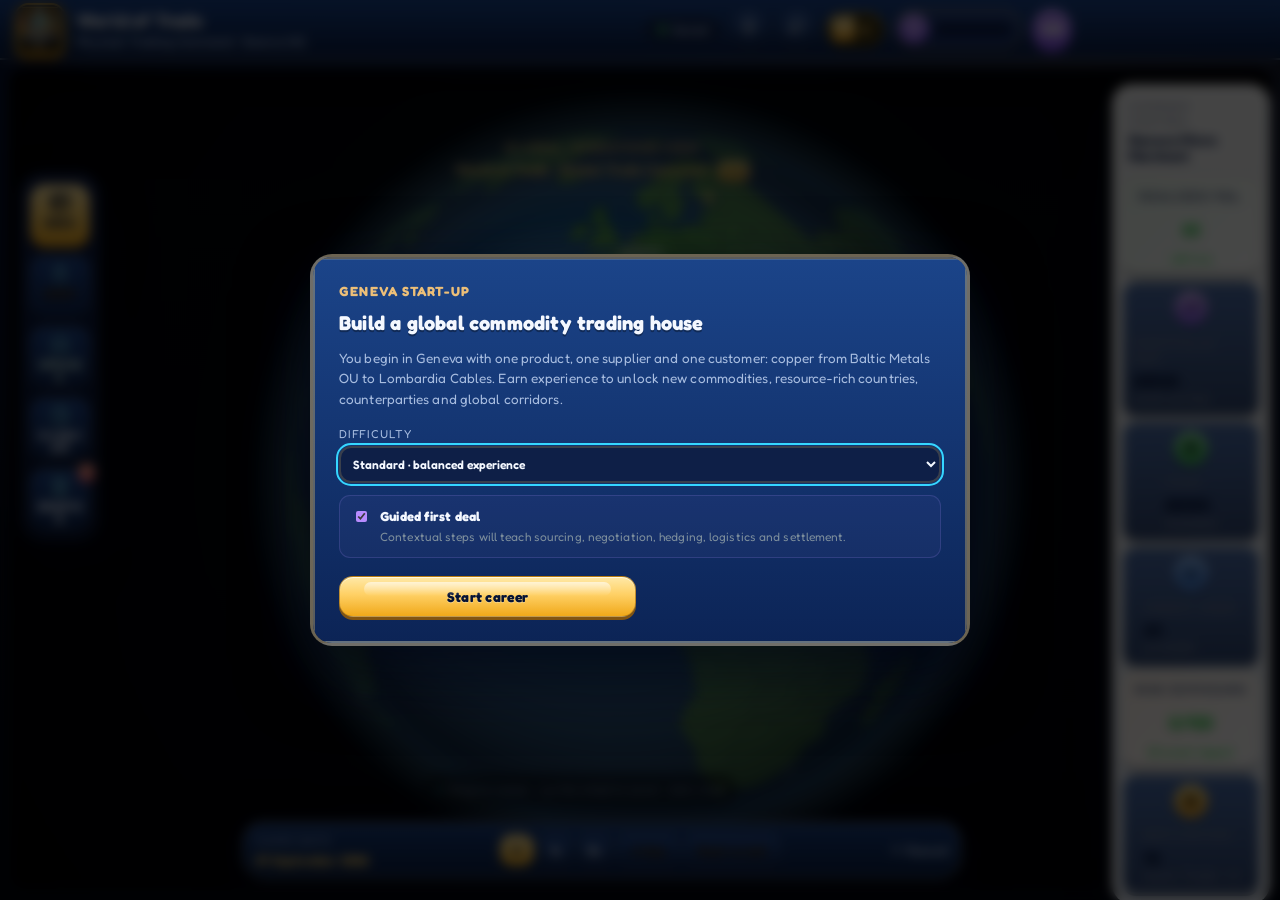
==== commit d2fe1fcf: "Add files via upload" ====
--- a/android-app/app/src/main/assets/www/index.html
+++ b/android-app/app/src/main/assets/www/index.html
@@ -17,8 +17,8 @@
 <link rel="preconnect" href="https://fonts.googleapis.com" />
 <link rel="preconnect" href="https://fonts.gstatic.com" crossorigin />
 <link rel="stylesheet" href="https://fonts.googleapis.com/css2?family=Fredoka:wght@400;500;600;700&family=Baloo+2:wght@600;700;800&display=swap" />
-<link rel="stylesheet" href="styles.css?v=50.0.0" />
-  <link rel="stylesheet" href="native-shell.css?v=50.0.0" />
+<link rel="stylesheet" href="styles.css?v=55.0.0" />
+  <link rel="stylesheet" href="native-shell.css?v=55.0.0" />
   <script>
     (() => {
       const boot = window.__WOT_BOOT__ = { startedAt: Date.now(), status: 'HTML loaded', progress: 4, failed: false };
@@ -138,7 +138,7 @@
 
     <main class="game-layout">
       <aside class="left-panel glass-panel" id="leftDrawer" aria-hidden="true">
-        <div class="drawer-head"><div><span class="eyebrow">Command center</span><strong id="drawerTitle">Trading desk</strong></div><button class="icon-button small" id="closeLeftPanel" aria-label="Close menu">×</button></div>
+        <div class="drawer-head"><div><span class="eyebrow">Command center</span><strong id="drawerTitle">Trading desk</strong></div><button class="icon-button small mentor-ask" id="askMentorButton" title="Ask Hélène about this module" aria-label="Ask the head trader about this module">?</button><button class="icon-button small" id="closeLeftPanel" aria-label="Close menu">×</button></div>
         <!-- v46 · navigazione a due livelli: 5 aree, poi le schede dell'area attiva -->
         <div class="panel-groups" id="panelGroups" role="tablist" aria-label="Panel areas"></div>
         <div class="panel-tabs" id="panelTabs" role="tablist">
@@ -411,7 +411,7 @@
         <div class="drawer-backdrop" id="drawerBackdrop" aria-hidden="true"></div>
 
         <div class="globe-header">
-          <div><span class="eyebrow">Global operations view</span><h1>World of Trade · Global Trade Command <span class="version-badge">v50</span></h1></div>
+          <div><span class="eyebrow">Global operations view</span><h1>World of Trade · Global Trade Command <span class="version-badge">v55</span></h1></div>
           <div class="market-strip" id="marketStrip" aria-label="Markets" aria-hidden="true">
             <div class="market-ticker"><span>Copper</span><strong id="copperPrice">$9,500/t</strong><small id="copperMove">+0.0%</small><i class="ticker-spark" id="copperSpark"></i><em id="copperTermStructure" class="term-struct"></em></div>
             <div class="market-ticker"><span>Aluminium</span><strong id="aluminiumPrice">$2,450/t</strong><small id="aluminiumMove">+0.0%</small><i class="ticker-spark" id="aluminiumSpark"></i><em id="aluminiumTermStructure" class="term-struct"></em></div>
@@ -598,6 +598,48 @@
       <div class="dialog-actions"><button value="close" class="button primary">Continue trading</button></div>
     </form>
   </dialog>
+  <!-- v52 · il mentore presenta ogni modulo appena sbloccato -->
+  <dialog id="mentorDialog" class="mentor-dialog">
+    <form method="dialog">
+      <div class="mentor-head">
+        <div class="mentor-portrait" aria-hidden="true">
+          <svg viewBox="0 0 64 64" width="56" height="56">
+            <defs>
+              <linearGradient id="mentorBg" x1="0" y1="0" x2="0" y2="1">
+                <stop offset="0%" stop-color="#27436f"/><stop offset="100%" stop-color="#152943"/>
+              </linearGradient>
+            </defs>
+            <circle cx="32" cy="32" r="31" fill="url(#mentorBg)" stroke="rgba(255,213,122,.55)" stroke-width="2"/>
+            <circle cx="32" cy="25" r="9.5" fill="#e8d3b4"/>
+            <path d="M22.5 22c0-7 4.5-10 9.5-10s9.5 3 9.5 10c0 1.5-.5 2.5-.5 2.5-1-4-3.5-6-9-6s-8 2-9 6c0 0-.5-1-.5-2.5z" fill="#3b2a20"/>
+            <path d="M15 56c0-9.5 7.6-14.5 17-14.5S49 46.5 49 56z" fill="#22406b"/>
+            <path d="M32 41.5 27 56h10z" fill="#f0f5ff" opacity=".9"/>
+            <path d="M30 42.5 32 48l2-5.5-2-1.5z" fill="#c8455a"/>
+          </svg>
+        </div>
+        <div class="mentor-id">
+          <strong id="mentorName">Hélène Marchand</strong>
+          <small id="mentorRole">Head Trader · Geneva desk</small>
+        </div>
+        <span class="mentor-tag" id="mentorTag">New module</span>
+      </div>
+      <h2 id="mentorTitle">Module</h2>
+      <p class="mentor-lead" id="mentorLead"></p>
+      <div class="mentor-blocks">
+        <div class="mentor-block">
+          <span>How it works</span>
+          <p id="mentorHow"></p>
+        </div>
+        <div class="mentor-block warn">
+          <span>What to watch</span>
+          <p id="mentorWatch"></p>
+        </div>
+      </div>
+      <div class="dialog-actions">
+        <button value="close" class="button primary" id="mentorCloseButton">Got it</button>
+      </div>
+    </form>
+  </dialog>
   <dialog id="glossaryDialog" class="glossary-dialog">
     <form method="dialog">
       <div class="glossary-head">
@@ -645,7 +687,7 @@
       <div class="dialog-actions"><button value="cancel" class="button secondary" data-i18n="btn.cancel">Cancel</button><button value="save" class="button primary" data-i18n="btn.save">Save changes</button></div>
     </form>
   </dialog>
-  <script src="native-bridge.js?v=50.0.0"></script>
-  <script type="module" src="app.js?v=50.0.0"></script>
+  <script src="native-bridge.js?v=55.0.0"></script>
+  <script type="module" src="app.js?v=55.0.0"></script>
 </body>
 </html>
--- a/android-app/app/src/main/assets/www/styles.css
+++ b/android-app/app/src/main/assets/www/styles.css
@@ -4255,3 +4255,239 @@
 }
 .unlock-goto:hover { background: rgba(255,213,122,.22); }
 .unlock-goto:focus-visible { outline: 2px solid var(--cyan); outline-offset: 2px; }
+
+/* ══════════════════════════════════════════════════════════════════════════
+   v51 · Moduli nuovi appena sbloccati
+   Un puntino luminoso segnala l'area e la scheda mai aperte, e sparisce alla
+   prima visita: così un modulo appena guadagnato non passa inosservato.
+   ══════════════════════════════════════════════════════════════════════════ */
+.panel-group.fresh::after,
+.panel-tab.fresh::after {
+  content: '';
+  position: absolute; top: 5px; left: 6px;
+  width: 7px; height: 7px; border-radius: 50%;
+  background: #7de8ff;
+  box-shadow: 0 0 0 2px rgba(6,17,31,.75), 0 0 10px rgba(125,232,255,.95);
+  animation: freshPulse 1.9s ease-in-out infinite;
+}
+.panel-tab.fresh::after { top: 4px; left: 5px; width: 6px; height: 6px; }
+.panel-group.active.fresh::after { box-shadow: 0 0 0 2px rgba(255,217,122,.9), 0 0 10px rgba(125,232,255,.95); }
+@keyframes freshPulse {
+  0%, 100% { opacity: 1; transform: scale(1); }
+  50%      { opacity: .55; transform: scale(.82); }
+}
+@media (prefers-reduced-motion: reduce) { .panel-group.fresh::after, .panel-tab.fresh::after { animation: none; } }
+.reduce-motion .panel-group.fresh::after, .reduce-motion .panel-tab.fresh::after { animation: none; }
+
+/* ══════════════════════════════════════════════════════════════════════════
+   v52 · Il mentore
+   Ogni modulo appena sbloccato viene presentato dalla head trader del desk:
+   cos'è, come funziona, e cosa fa danni se lo ignori.
+   ══════════════════════════════════════════════════════════════════════════ */
+.mentor-dialog { border: 0; padding: 0; background: transparent; max-width: min(520px, calc(100vw - 28px)); }
+.mentor-dialog::backdrop { background: rgba(3,7,16,.74); backdrop-filter: blur(4px); }
+.mentor-dialog form {
+  padding: 22px 24px 18px; border-radius: 20px; color: var(--text);
+  background: linear-gradient(180deg, #14243d, #0c1626);
+  border: 2px solid rgba(255, 213, 122, .3);
+  box-shadow: 0 22px 60px rgba(0,0,0,.62), inset 0 1px 0 rgba(255,255,255,.09);
+  animation: luPop .38s cubic-bezier(.2,1.2,.35,1);
+}
+.mentor-head { display: grid; grid-template-columns: auto 1fr auto; align-items: center; gap: 12px; }
+.mentor-portrait { width: 56px; height: 56px; flex: 0 0 auto; }
+.mentor-portrait svg { display: block; border-radius: 50%; }
+.mentor-id strong { display: block; font-size: 14px; letter-spacing: -.01em; }
+.mentor-id small { display: block; margin-top: 2px; color: var(--muted); font-size: 11.5px; }
+.mentor-tag {
+  padding: 4px 10px; border-radius: 999px; white-space: nowrap;
+  background: rgba(255,255,255,.07); color: var(--muted);
+  font-size: 10.5px; font-weight: 800; text-transform: uppercase; letter-spacing: .09em;
+}
+.mentor-tag.unlock { background: rgba(255,213,122,.18); color: #ffd97a; }
+.mentor-dialog h2 { margin: 17px 0 0; font-size: 20px; letter-spacing: -.02em; }
+.mentor-lead {
+  margin: 8px 0 16px; padding-left: 13px;
+  border-left: 3px solid rgba(255,213,122,.5);
+  color: #e6eefc; font-size: 14px; line-height: 1.55; font-style: italic;
+}
+.mentor-blocks { display: grid; gap: 10px; }
+.mentor-block { padding: 11px 13px; border-radius: 11px; background: rgba(255,255,255,.035); border: 1px solid var(--border); }
+.mentor-block.warn { border-color: rgba(255,154,94,.26); background: rgba(255,154,94,.06); }
+.mentor-block > span {
+  display: block; margin-bottom: 5px;
+  color: var(--muted); font-size: 10.5px; font-weight: 800;
+  text-transform: uppercase; letter-spacing: .1em;
+}
+.mentor-block.warn > span { color: #ffb45e; }
+.mentor-block p { margin: 0; font-size: 12.8px; line-height: 1.55; color: #d6e2f5; }
+.mentor-ask { font-weight: 800; }
+.mentor-ask[hidden] { display: none !important; }
+
+@media (max-width: 620px) {
+  .mentor-dialog form { padding: 18px 16px 14px; }
+  .mentor-dialog h2 { font-size: 18px; }
+  .mentor-lead { font-size: 13px; }
+  .mentor-block p { font-size: 12.2px; }
+  .mentor-head { grid-template-columns: auto 1fr; }
+  .mentor-tag { grid-column: 1 / -1; justify-self: start; }
+}
+@media (prefers-reduced-motion: reduce) { .mentor-dialog form { animation: none; } }
+.reduce-motion .mentor-dialog form { animation: none; }
+
+/* ══════════════════════════════════════════════════════════════════════════
+   v54 · Riverniciatura sullo stile del logo
+   Il logo è blu reale con cornici dorate in rilievo, lettering crema→oro e
+   contorni spessi. L'interfaccia era navy quasi nero con accenti ciano: stessa
+   famiglia, ma non la stessa lingua. Qui le superfici passano al blu reale e le
+   cornici diventano oro smussato. Livello finale: non riscrive nulla, sovrascrive.
+   ══════════════════════════════════════════════════════════════════════════ */
+:root {
+  --royal:        #17418c;   /* blu dello scudo */
+  --royal-deep:   #0d2755;
+  --royal-dark:   #081a3c;
+  --royal-edge:   #2a5fbf;
+  --gold:         #ffd166;
+  --gold-mid:     #f0a81a;
+  --gold-deep:    #c67d0a;
+  --cream:        #fffaf0;
+  --ink:          #061334;   /* testo scuro sull'oro */
+
+  --bg: #050a16;
+  --panel: rgba(19, 48, 104, .90);
+  --panel-solid: #13306a;
+  --panel-soft: rgba(26, 63, 129, .74);
+  --border: rgba(255, 209, 102, .18);
+  --border-strong: rgba(255, 209, 102, .38);
+  --text: #f4f8ff;
+  --muted: #a8bde0;
+  --muted-2: #7189b5;
+  --shadow: 0 20px 52px rgba(3, 9, 28, .62);
+}
+
+body {
+  background:
+    radial-gradient(1100px 760px at 50% 26%, rgba(23, 65, 140, .40), transparent 70%),
+    radial-gradient(760px 520px at 84% 8%, rgba(198, 125, 10, .17), transparent 66%),
+    linear-gradient(180deg, #071232 0%, #050a16 62%, #03060f 100%) !important;
+}
+
+/* ── pannelli: blu reale con cornice oro smussata ─────────────────────────── */
+.left-panel, .right-panel, .glass-panel, .briefing-panel, .live-tracker {
+  background: linear-gradient(180deg, rgba(26, 66, 136, .93), rgba(11, 33, 74, .95)) !important;
+  border: 2px solid rgba(255, 209, 102, .26) !important;
+  box-shadow:
+    0 18px 46px rgba(3, 9, 28, .58),
+    inset 0 1px 0 rgba(255, 236, 180, .22),
+    inset 0 -2px 0 rgba(4, 14, 40, .5) !important;
+}
+.drawer-head, .inspector-topline, .briefing-head, .tracker-head {
+  border-bottom: 2px solid rgba(255, 209, 102, .20) !important;
+  background: linear-gradient(180deg, rgba(34, 80, 160, .55), rgba(19, 48, 104, 0)) !important;
+}
+.topbar {
+  background: linear-gradient(180deg, rgba(28, 72, 148, .92), rgba(10, 30, 70, .94)) !important;
+  border-bottom: 2px solid rgba(255, 209, 102, .28) !important;
+}
+
+/* ── card: rilievo, non piattume ──────────────────────────────────────────── */
+.deal-card, .opportunity-card, .inventory-card, .counterparty-card, .fleet-card,
+.investment-card, .shop-item-card, .rival-desk-card, .season-card, .builder-card,
+.mini-stats > div, .top-metric, .empty-card, .doctrine-card, .capital-policy-card,
+.stress-scenario-card, .slot-card, .achievement-card, .glossary-item {
+  background: linear-gradient(180deg, rgba(31, 74, 150, .78), rgba(15, 40, 88, .84)) !important;
+  border: 1px solid rgba(255, 209, 102, .16) !important;
+  box-shadow: 0 3px 0 rgba(5, 16, 44, .45), inset 0 1px 0 rgba(255, 236, 180, .12) !important;
+}
+.deal-card:hover, .opportunity-card:hover, .rival-desk-card:hover, .slot-card:hover {
+  border-color: rgba(255, 209, 102, .42) !important;
+}
+.deal-card.selected, .opportunity-card.selected {
+  border-color: var(--gold) !important;
+  box-shadow: 0 3px 0 rgba(5, 16, 44, .5), 0 0 0 1px rgba(255, 209, 102, .5), inset 0 1px 0 rgba(255, 246, 214, .2) !important;
+}
+
+/* ── titoli: crema→oro, come il lettering del logo ───────────────────────── */
+.section-head h2, .section-copy h2, .globe-header h1, .portfolio-value,
+.shop-hero h2, .mentor-dialog h2, .settlement-dialog h2 {
+  background: linear-gradient(180deg, var(--cream) 0%, var(--gold) 52%, var(--gold-mid) 100%);
+  -webkit-background-clip: text; background-clip: text;
+  -webkit-text-fill-color: transparent; color: transparent;
+  text-shadow: none;
+  filter: drop-shadow(0 2px 0 rgba(5, 14, 40, .55));
+}
+.eyebrow { color: #ffca77 !important; }
+
+/* ── pulsanti principali: oro lucido con smusso ──────────────────────────── */
+.button.primary, .empty-action, .tutorial-actions button:not(.secondary),
+.dialog-actions .button.primary {
+  background: linear-gradient(180deg, #ffe9a8 0%, var(--gold) 44%, var(--gold-mid) 100%) !important;
+  color: var(--ink) !important;
+  border: 1px solid rgba(140, 88, 6, .55) !important;
+  box-shadow: 0 3px 0 rgba(150, 92, 6, .85), inset 0 1px 0 rgba(255, 255, 240, .75) !important;
+  text-shadow: 0 1px 0 rgba(255, 255, 255, .35) !important;
+  font-weight: 800 !important;
+}
+.button.primary:hover, .empty-action:hover { filter: brightness(1.06); }
+.button.primary:active, .empty-action:active { transform: translateY(2px); box-shadow: 0 1px 0 rgba(150, 92, 6, .85), inset 0 1px 0 rgba(255, 255, 240, .6) !important; }
+.button.secondary {
+  background: linear-gradient(180deg, rgba(42, 95, 191, .55), rgba(19, 48, 104, .7)) !important;
+  border: 1px solid rgba(255, 209, 102, .30) !important;
+  color: var(--text) !important;
+  box-shadow: 0 3px 0 rgba(5, 16, 44, .45), inset 0 1px 0 rgba(255, 236, 180, .14) !important;
+}
+
+/* ── comandi sul globo e barra dei moduli ────────────────────────────────── */
+.command-button, .time-button, .icon-button, .layer-button, .market-ticker {
+  background: linear-gradient(180deg, rgba(34, 80, 160, .82), rgba(14, 38, 84, .88)) !important;
+  border: 1px solid rgba(255, 209, 102, .22) !important;
+  box-shadow: 0 3px 0 rgba(5, 16, 44, .42), inset 0 1px 0 rgba(255, 236, 180, .14) !important;
+}
+.command-button.primary {
+  background: linear-gradient(180deg, #ffe9a8, var(--gold) 46%, var(--gold-mid)) !important;
+  border-color: rgba(140, 88, 6, .5) !important;
+  box-shadow: 0 3px 0 rgba(150, 92, 6, .8), inset 0 1px 0 rgba(255, 255, 240, .7) !important;
+}
+.command-button.primary b, .command-button.primary span { color: var(--ink) !important; }
+.time-button.active, .layer-button.active {
+  background: linear-gradient(180deg, #ffe9a8, var(--gold) 48%, var(--gold-mid)) !important;
+  color: var(--ink) !important; border-color: rgba(140, 88, 6, .5) !important;
+}
+
+/* ── barre di progresso e tracce: oro ────────────────────────────────────── */
+.progress-track { background: rgba(6, 18, 48, .62) !important; box-shadow: inset 0 2px 3px rgba(0, 0, 0, .45); }
+.progress-track > span { background: linear-gradient(90deg, var(--gold-mid), var(--gold), #fff3cd) !important; }
+
+/* ── separatori interni ──────────────────────────────────────────────────── */
+.mini-stats { background: rgba(255, 209, 102, .16) !important; }
+.section-head { border-bottom: 1px solid rgba(255, 209, 102, .12); }
+
+/* ── dialoghi ────────────────────────────────────────────────────────────── */
+.confirm-dialog form, .glossary-dialog form, .search-dialog form, .slot-dialog form,
+.notifications-dialog form, .profile-dialog form, .daily-dialog form, .victory-dialog form {
+  background: linear-gradient(180deg, #1b4489, #0c2456) !important;
+  border: 2px solid rgba(255, 209, 102, .32) !important;
+  box-shadow: 0 24px 62px rgba(2, 7, 22, .68), inset 0 1px 0 rgba(255, 236, 180, .18) !important;
+}
+
+/* Contrasti verificati sul nuovo fondo blu: il rosso delle perdite e il grigio
+   secondario scendevano sotto 4,5:1 e sono stati schiariti fino a superarlo. */
+:root {
+  --red: #ff96a4;     /* era #ff6479 → 3,37:1 · ora 4,66:1 */
+  --muted-2: #a0b4d8; /* era #7189b5 → 2,73:1 · ora 4,59:1 */
+}
+
+/* La legenda del globo deve dire il vero: gli stessi colori che hubColor() disegna. */
+.legend-dot.hq       { background: #fffaf0 !important; }
+.legend-dot.supplier { background: #ffd166 !important; box-shadow: 0 0 6px rgba(255,209,102,.7); }
+.legend-dot.customer { background: #8fc0ff !important; }
+.legend-dot.port     { background: #5a86d8 !important; }
+.legend-dot.shipment { background: var(--green) !important; box-shadow: 0 0 6px var(--green); }
+.legend-dot.investment { background: #b79bff !important; box-shadow: 0 0 8px #b79bff; }
+.location-badge.chain-midstream { color: #8fc0ff !important; }
+.location-badge.chain-downstream { color: #b79bff !important; }
+
+/* Le rotte di mercato sul globo sono oro: anche l'icona del livello lo sia. */
+.layer-button[data-layer="opportunities"] .layer-icon { color: #ffd166 !important; }
+.layer-button[data-layer="portfolio"] .layer-icon { color: var(--green) !important; }
+.layer-button[data-layer="risk"] .layer-icon { color: var(--orange) !important; }
+.layer-button[data-layer="logistics"] .layer-icon { color: #8fc0ff !important; }
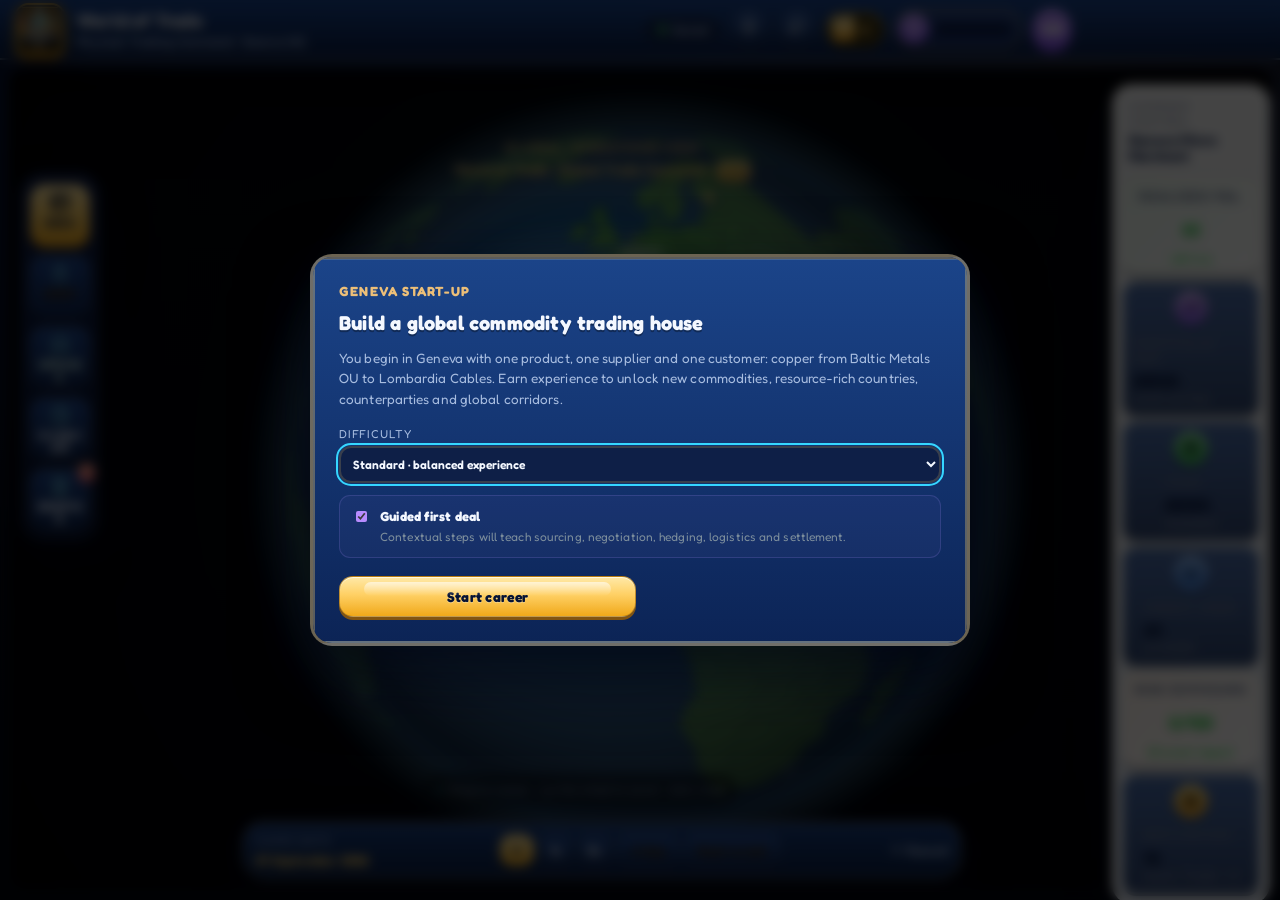
==== commit 09812a54: "Add files via upload" ====
--- a/android-app/app/src/main/assets/www/index.html
+++ b/android-app/app/src/main/assets/www/index.html
@@ -17,8 +17,8 @@
 <link rel="preconnect" href="https://fonts.googleapis.com" />
 <link rel="preconnect" href="https://fonts.gstatic.com" crossorigin />
 <link rel="stylesheet" href="https://fonts.googleapis.com/css2?family=Fredoka:wght@400;500;600;700&family=Baloo+2:wght@600;700;800&display=swap" />
-<link rel="stylesheet" href="styles.css?v=55.0.0" />
-  <link rel="stylesheet" href="native-shell.css?v=55.0.0" />
+<link rel="stylesheet" href="styles.css?v=60.0.0" />
+  <link rel="stylesheet" href="native-shell.css?v=60.0.0" />
   <script>
     (() => {
       const boot = window.__WOT_BOOT__ = { startedAt: Date.now(), status: 'HTML loaded', progress: 4, failed: false };
@@ -411,7 +411,7 @@
         <div class="drawer-backdrop" id="drawerBackdrop" aria-hidden="true"></div>
 
         <div class="globe-header">
-          <div><span class="eyebrow">Global operations view</span><h1>World of Trade · Global Trade Command <span class="version-badge">v55</span></h1></div>
+          <div><span class="eyebrow">Global operations view</span><h1>World of Trade · Global Trade Command <span class="version-badge">v60</span></h1></div>
           <div class="market-strip" id="marketStrip" aria-label="Markets" aria-hidden="true">
             <div class="market-ticker"><span>Copper</span><strong id="copperPrice">$9,500/t</strong><small id="copperMove">+0.0%</small><i class="ticker-spark" id="copperSpark"></i><em id="copperTermStructure" class="term-struct"></em></div>
             <div class="market-ticker"><span>Aluminium</span><strong id="aluminiumPrice">$2,450/t</strong><small id="aluminiumMove">+0.0%</small><i class="ticker-spark" id="aluminiumSpark"></i><em id="aluminiumTermStructure" class="term-struct"></em></div>
@@ -674,7 +674,7 @@
         <label><span data-i18n="profile.autosave">Autosave</span><select id="autosaveSelect"><option value="on">Enabled</option><option value="off">Disabled</option></select></label>
         <label><span data-i18n="profile.motion">Motion & animations</span><select id="reduceMotionSelect"><option value="on">Full animations</option><option value="off">Reduced motion</option></select></label>
         <label><span data-i18n="profile.sound">Sound effects</span><select id="soundSelect"><option value="on">Enabled</option><option value="off">Muted</option></select></label>
-        <label><span data-i18n="profile.language">Language</span><select id="languageSelect"><option value="en">English</option><option value="it">Italiano</option></select></label>
+        
       </div>
       <div class="profile-data-actions">
         <button type="button" class="button secondary" id="exportCareerButton" data-i18n="profile.export">Export career</button>
@@ -687,7 +687,7 @@
       <div class="dialog-actions"><button value="cancel" class="button secondary" data-i18n="btn.cancel">Cancel</button><button value="save" class="button primary" data-i18n="btn.save">Save changes</button></div>
     </form>
   </dialog>
-  <script src="native-bridge.js?v=55.0.0"></script>
-  <script type="module" src="app.js?v=55.0.0"></script>
+  <script src="native-bridge.js?v=60.0.0"></script>
+  <script type="module" src="app.js?v=60.0.0"></script>
 </body>
 </html>
--- a/android-app/app/src/main/assets/www/styles.css
+++ b/android-app/app/src/main/assets/www/styles.css
@@ -4481,13 +4481,53 @@
 .legend-dot.supplier { background: #ffd166 !important; box-shadow: 0 0 6px rgba(255,209,102,.7); }
 .legend-dot.customer { background: #8fc0ff !important; }
 .legend-dot.port     { background: #5a86d8 !important; }
-.legend-dot.shipment { background: var(--green) !important; box-shadow: 0 0 6px var(--green); }
 .legend-dot.investment { background: #b79bff !important; box-shadow: 0 0 8px #b79bff; }
 .location-badge.chain-midstream { color: #8fc0ff !important; }
 .location-badge.chain-downstream { color: #b79bff !important; }
-
-/* Le rotte di mercato sul globo sono oro: anche l'icona del livello lo sia. */
 .layer-button[data-layer="opportunities"] .layer-icon { color: #ffd166 !important; }
-.layer-button[data-layer="portfolio"] .layer-icon { color: var(--green) !important; }
-.layer-button[data-layer="risk"] .layer-icon { color: var(--orange) !important; }
 .layer-button[data-layer="logistics"] .layer-icon { color: #8fc0ff !important; }
+
+/* ══════════════════════════════════════════════════════════════════════════
+   v59 · Percorso rapido
+   Aprire un cargo richiedeva ~13 decisioni su 20 controlli prima di vedere
+   qualsiasi risultato. Ora la via principale è una mossa; il dettaglio resta,
+   ma chiuso finché non lo si chiede.
+   ══════════════════════════════════════════════════════════════════════════ */
+.quick-start-box {
+  display: grid;
+  grid-template-columns: 1fr auto;
+  grid-template-areas: "copy action" "toggle toggle";
+  align-items: center;
+  gap: 12px 14px;
+  margin: 16px 0 14px;
+  padding: 15px 16px;
+  border-radius: 14px;
+  border: 2px solid rgba(255, 209, 102, .34);
+  background: linear-gradient(180deg, rgba(48, 92, 172, .5), rgba(15, 40, 88, .6));
+  box-shadow: inset 0 1px 0 rgba(255, 236, 180, .18);
+}
+.quick-start-copy { grid-area: copy; }
+.quick-start-copy strong { display: block; font-size: 14.5px; color: #fff8e6; }
+.quick-start-copy span { display: block; margin-top: 3px; color: var(--muted); font-size: 11.5px; line-height: 1.45; }
+.quick-start-box .button.primary { grid-area: action; white-space: nowrap; }
+.quick-start-toggle {
+  grid-area: toggle;
+  justify-self: start;
+  padding: 5px 0;
+  border: 0;
+  background: none;
+  color: #9ddcff;
+  font-family: inherit; font-size: 12px; font-weight: 700;
+  text-decoration: underline; text-underline-offset: 3px;
+  cursor: pointer;
+}
+.quick-start-toggle:hover { color: #c8ecff; }
+.quick-start-toggle:focus-visible { outline: 2px solid var(--cyan); outline-offset: 3px; border-radius: 4px; }
+
+/* le zone di struttura si richiudono senza lasciare buchi nel layout */
+.structure-zone.collapsed { display: none !important; }
+
+@media (max-width: 620px) {
+  .quick-start-box { grid-template-columns: 1fr; grid-template-areas: "copy" "action" "toggle"; }
+  .quick-start-box .button.primary { width: 100%; }
+}
